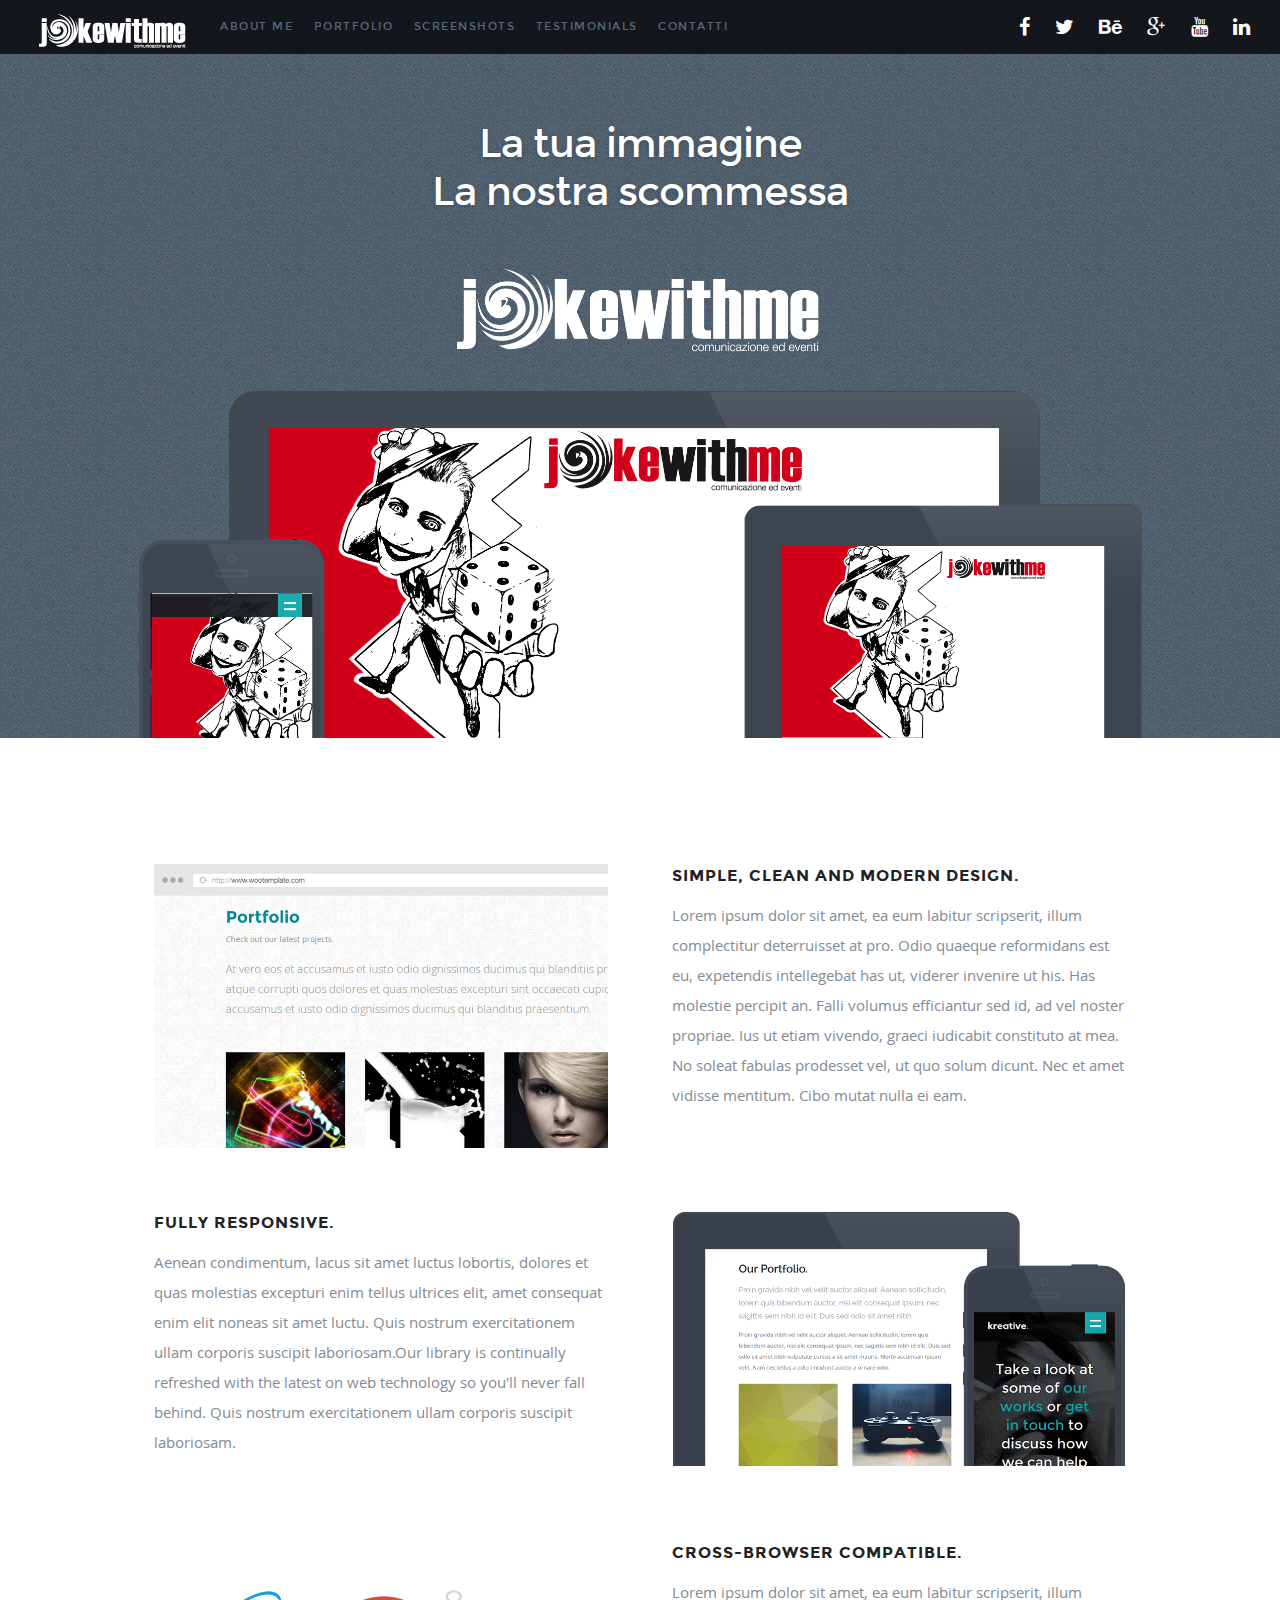
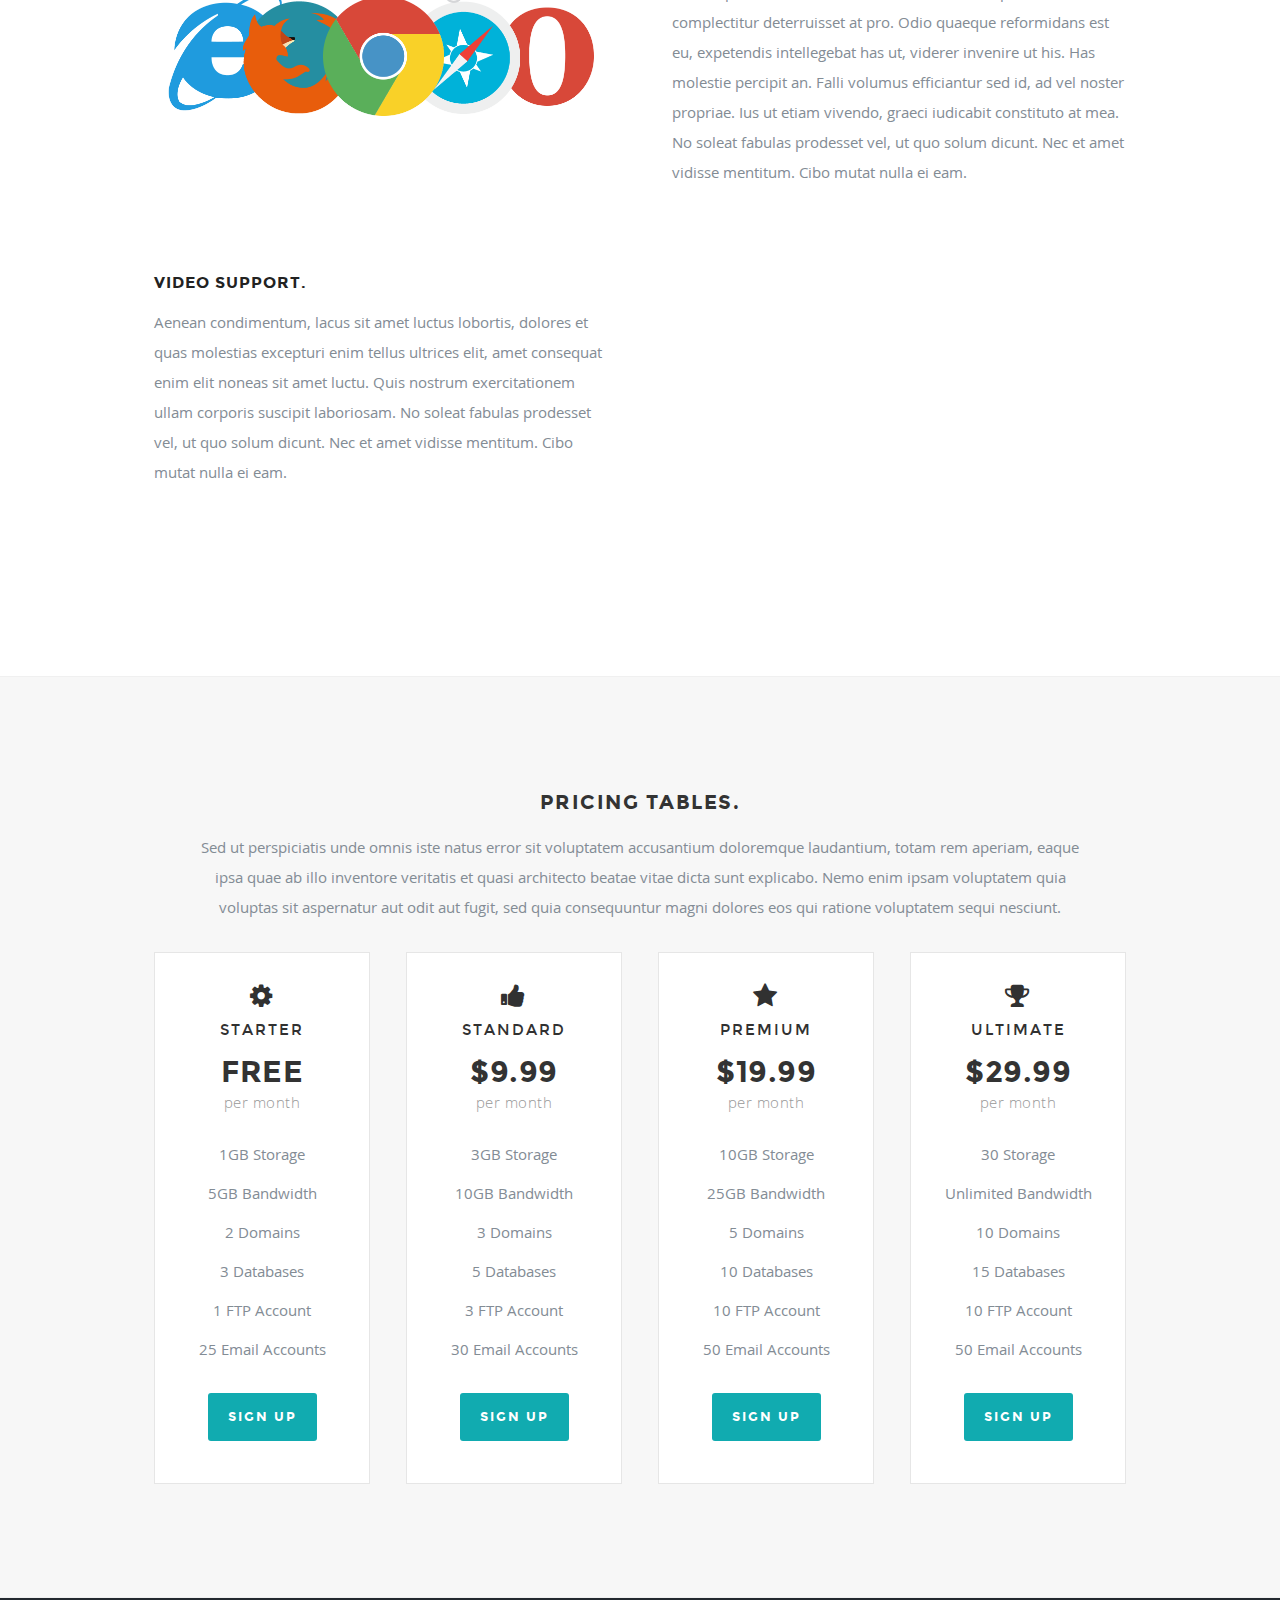
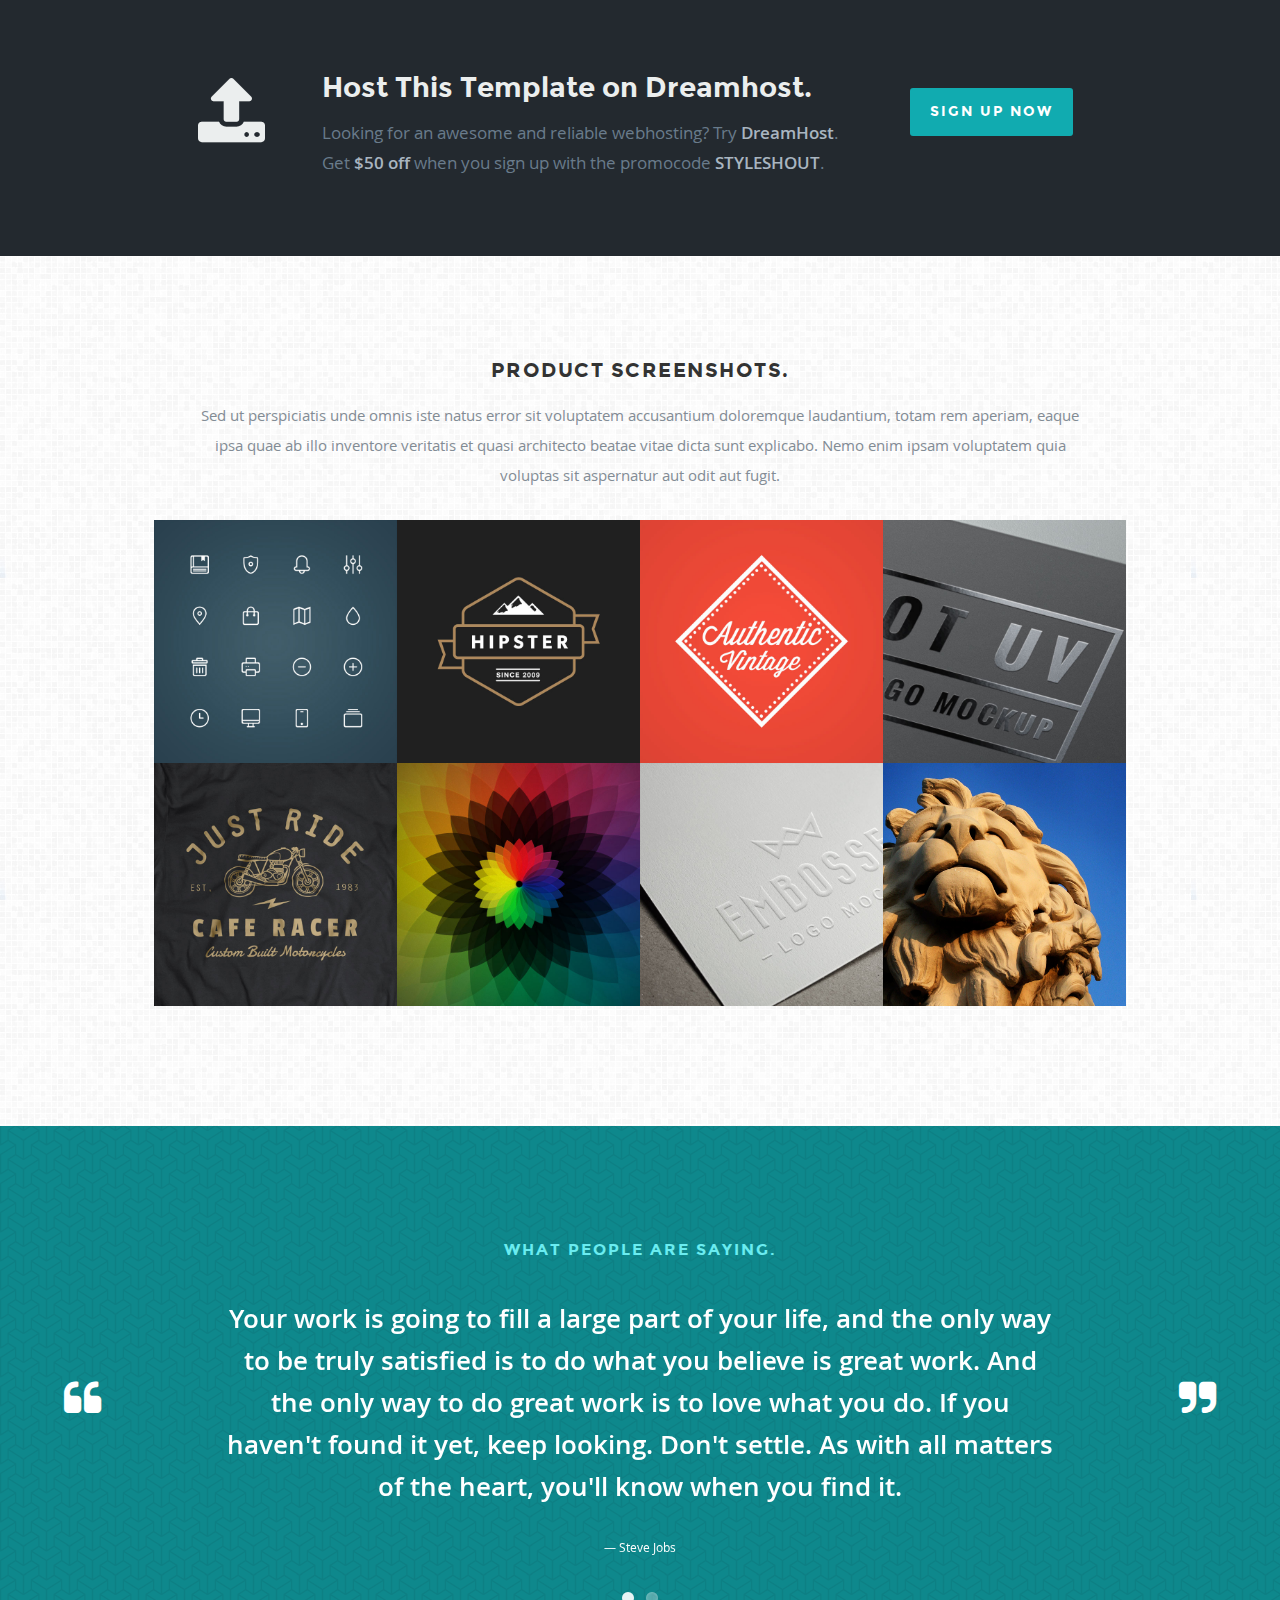
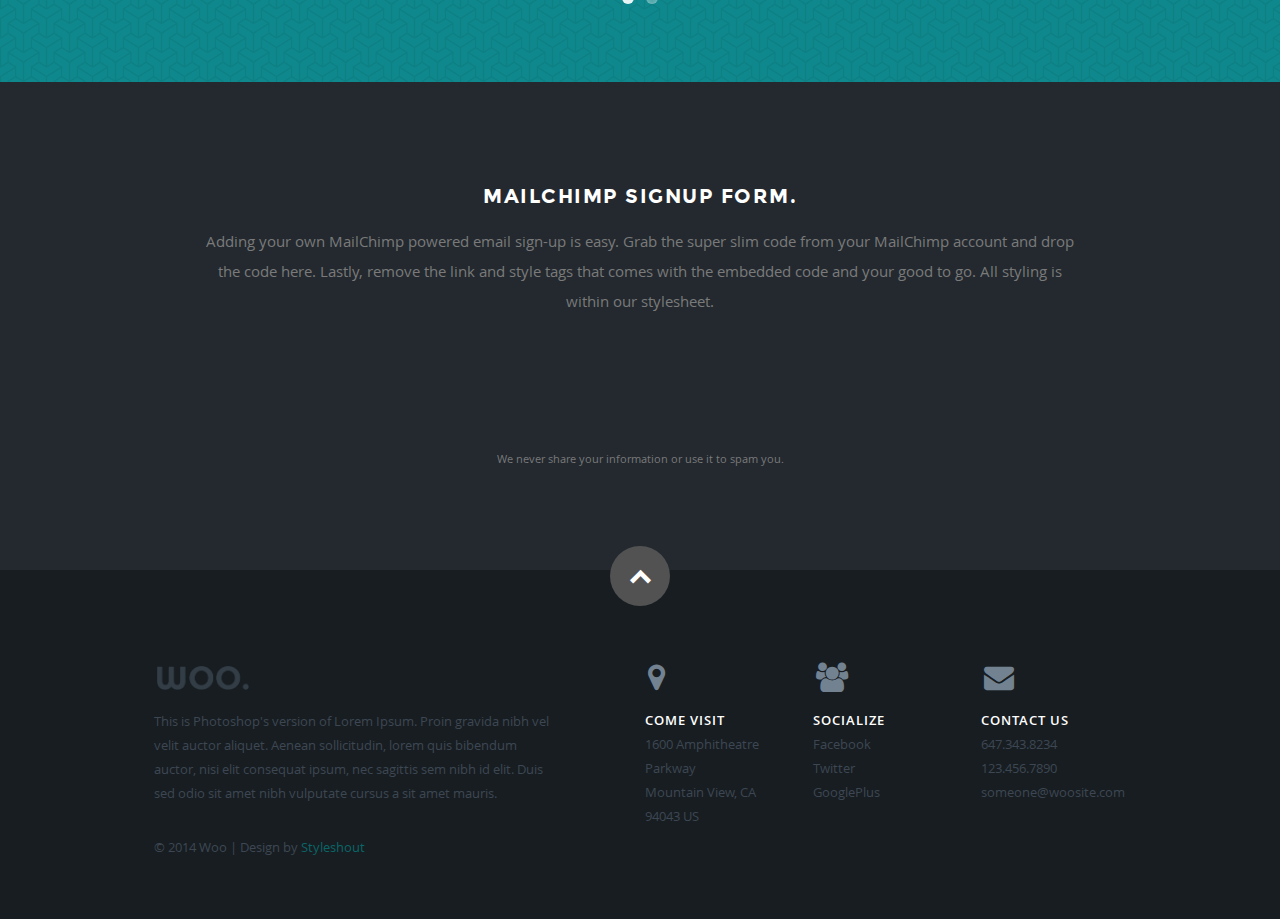
==== index.html @ e3edb4ed "ciccia" ====
<!DOCTYPE html>
<!--[if lt IE 8 ]><html class="no-js ie ie7" lang="en"> <![endif]-->
<!--[if IE 8 ]><html class="no-js ie ie8" lang="en"> <![endif]-->
<!--[if IE 9 ]><html class="no-js ie ie9" lang="en"> <![endif]-->
<!--[if (gte IE 8)|!(IE)]><!--><html class="no-js" lang="en"> <!--<![endif]-->
<head>

   <!--- Basic Page Needs
   ================================================== -->
   <meta charset="utf-8">
	<title>Jokewithme</title>
	<meta name="description" content="">  
	<meta name="author" content="">

   <!-- Mobile Specific Metas
   ================================================== -->
	<meta name="viewport" content="width=device-width, initial-scale=1, maximum-scale=1">

	<!-- CSS
    ================================================== -->
   <link rel="stylesheet" href="css/default.css">
	<link rel="stylesheet" href="css/layout.css">
   <link rel="stylesheet" href="css/media-queries.css">
   <link rel="stylesheet" href="css/animate.css">
   <link rel="stylesheet" href="css/prettyPhoto.css">

   <!-- Script
   ================================================== -->
	<script src="js/modernizr.js"></script>

   <!-- Favicons
	================================================== -->
	<link rel="shortcut icon" href="favicon.png" >

</head>

<body>

   <div id="preloader">      
      <div id="status">
         <img src="images/preloader.gif" height="64" width="64" alt="">
      </div>
   </div>

   <!-- Header
   ================================================== -->
   <header>

      <div class="logo">
         <a class="smoothscroll" href="#hero"><img alt="" src="images/logo.png"></a>
      </div>

      <nav id="nav-wrap">         
         
         <a class="mobile-btn" href="#nav-wrap" title="Show navigation">Show Menu</a>
	      <a class="mobile-btn" href="#" title="Hide navigation">Hide Menu</a>         

         <ul id="nav" class="nav">
            <li><a class="smoothscroll" href="#features">About me</a></li>
	         <li><a class="smoothscroll" href="#pricing">portfolio</a></li>
            <li><a class="smoothscroll" href="#screenshots">Screenshots</a></li>
            <li><a class="smoothscroll" href="#testimonials">Testimonials</a></li>
            <li><a class="smoothscroll" href="#subscribe">Contatti</a></li>
         </ul> <!-- end #nav -->

      </nav> <!-- end #nav-wrap -->

      <ul class="header-social">
         <li><a href="#"><i class="fa fa-facebook"></i></a></li>
         <li><a href="#"><i class="fa fa-twitter"></i></a></li>
         <li><a href="#"><i class="fa fa-behance"></i></a></li>
         <li><a href="#"><i class="fa fa-google-plus"></i></a></li>
         <li><a href="#"><i class="fa fa-youtube"></i></a></li>
         <li><a href="#"><i class="fa fa-linkedin"></i></a></li>
      </ul>

   </header> <!-- Header End -->


   <!-- Homepage Hero
   ================================================== -->
   <section id="hero">

	   <div class="row">

		   <div class="twelve columns">

			   <div class="hero-text">
				   <h1 class="responsive-headline">La tua immagine</h1>
            <h1 class="responsive-headline">La nostra scommessa</h1>

			   </div>


            <div class="hero-image">
               <img src="images/hero-image.png" alt="" />
            </div>

		   </div>

	   </div>

   </section> <!-- Homepage Hero end -->


   <!-- Features Section
   ================================================== -->
   <section id='features'>

      <div class="row feature design">

         <div class="six columns right">
            <h3>Simple, Clean and Modern Design.</h3>

            <p>Lorem ipsum dolor sit amet, ea eum labitur scripserit, illum complectitur deterruisset at pro. Odio quaeque reformidans est eu, expetendis intellegebat has ut, viderer invenire ut his. Has molestie percipit an. Falli volumus efficiantur sed id, ad vel noster propriae. Ius ut etiam vivendo, graeci iudicabit constituto at mea. No soleat fabulas prodesset vel, ut quo solum dicunt.
            Nec et amet vidisse mentitum. Cibo mutat nulla ei eam.
            </p>
         </div>

         <div class="six columns feature-media left">
             <img src="images/feature-image-1.png" alt="" />
         </div>

      </div>

      <div class="row feature responsive">

         <div class="six columns left">
            <h3>Fully Responsive.</h3>

            <p>Aenean condimentum, lacus sit amet luctus lobortis, dolores et quas molestias excepturi
            enim tellus ultrices elit, amet consequat enim elit noneas sit amet luctu.
            Quis nostrum exercitationem ullam corporis suscipit laboriosam.Our library is continually refreshed with the latest on web technology
            so you'll never fall behind. Quis nostrum exercitationem ullam corporis suscipit laboriosam.
            </p>
         </div>

         <div class="six columns feature-media right">
             <img src="images/feature-image-2.png" alt="" />
         </div>

      </div>

      <div class="row feature cross-browser">

         <div class="six columns right">
            <h3>Cross-Browser Compatible.</h3>

            <p>Lorem ipsum dolor sit amet, ea eum labitur scripserit, illum complectitur deterruisset at pro. Odio quaeque reformidans est eu, expetendis intellegebat has ut, viderer invenire ut his. Has molestie percipit an. Falli volumus efficiantur sed id, ad vel noster propriae. Ius ut etiam vivendo, graeci iudicabit constituto at mea. No soleat fabulas prodesset vel, ut quo solum dicunt.
            Nec et amet vidisse mentitum. Cibo mutat nulla ei eam.
            </p>
         </div>

         <div class="six columns feature-media left">
             <img src="images/feature-image-3.png" alt="" />
         </div>

      </div>

      <div class="row feature video">

         <div class="six columns left">
            <h3>Video Support.</h3>

            <p>Aenean condimentum, lacus sit amet luctus lobortis, dolores et quas molestias excepturi
            enim tellus ultrices elit, amet consequat enim elit noneas sit amet luctu.
            Quis nostrum exercitationem ullam corporis suscipit laboriosam. No soleat fabulas prodesset vel, ut quo solum dicunt. Nec et amet vidisse mentitum. Cibo mutat nulla ei eam.
            </p>
         </div>

         <div class="six columns feature-media right">
             <div class="fluid-video-wrapper">
                  <iframe src="http://player.vimeo.com/video/14592941?title=0&amp;byline=0&amp;portrait=0&amp;color=F64B39" width="500" height="281" frameborder="0" webkitallowfullscreen mozallowfullscreen allowfullscreen></iframe> 
             </div>
         </div>

      </div>

   </section> <!-- Homepage Hero end -->


    <!-- Pricing Section
   ================================================== -->
   <section id="pricing">

      <div class="row section-head">

         <h1>Pricing Tables.</h1>

         <p>Sed ut perspiciatis unde omnis iste natus error sit voluptatem accusantium doloremque laudantium, totam rem aperiam,
         eaque ipsa quae ab illo inventore veritatis et quasi architecto beatae vitae dicta sunt explicabo. Nemo enim ipsam
         voluptatem quia voluptas sit aspernatur aut odit aut fugit, sed quia consequuntur magni dolores eos qui ratione
         voluptatem sequi nesciunt.
         </p>

      </div>

      <div class="row">

         <div class="pricing-tables bgrid-quarters s-bgrid-halves">

            <div class="column">

               <div class="price-block">

                  <h3 class="plan-title"><i class="fa fa-cog"></i>Starter</h3>
                  <p class="plan-price">FREE <span>per month</span></p>

                  <ul class="features">
                     <li>1GB Storage</li>
                     <li>5GB Bandwidth</li>
                     <li>2 Domains</li>
                     <li>3 Databases</li>
                     <li>1 FTP Account</li>
                     <li>25 Email Accounts</li>
                  </ul>

                  <footer class="plan-sign-up">
                     <a class="button" href="">Sign Up</a>
                  </footer>

               </div> <!-- End Price Block -->

			   </div> <!-- End Column -->

            <div class="column">

               <div class="price-block">

                  <h3 class="plan-title"><i class="fa fa-thumbs-up"></i>Standard</h3>
                  <p class="plan-price">$9.99 <span>per month</span></p>

                  <ul class="features">
                     <li>3GB Storage</li>
                     <li>10GB Bandwidth</li>
                     <li>3 Domains</li>
                     <li>5 Databases</li>
                     <li>3 FTP Account</li>
                     <li>30 Email Accounts</li>
                  </ul>

                  <footer class="plan-sign-up">
                     <a class="button" href="">Sign Up</a>
                  </footer>

               </div> <!-- End Price Block -->

			   </div> <!-- End Column -->

           <div class="column">

               <div class="price-block">

                  <h3 class="plan-title"><i class="fa fa-star"></i>Premium</h3>
                  <p class="plan-price">$19.99 <span>per month</span></p>

                  <ul class="features">
                     <li>10GB Storage</li>
                     <li>25GB Bandwidth</li>
                     <li>5 Domains</li>
                     <li>10 Databases</li>
                     <li>10 FTP Account</li>
                     <li>50 Email Accounts</li>
                  </ul>

                  <footer class="plan-sign-up">
                     <a class="button" href="">Sign Up</a>
                  </footer>

               </div> <!-- End Price block -->

			   </div> <!-- End Column -->

            <div class="column">

               <div class="price-block">

                  <h3 class="plan-title"><i class="fa fa-trophy"></i>Ultimate</h3>
                  <p class="plan-price">$29.99 <span>per month</span></p>

                  <ul class="features">
                     <li>30 Storage</li>
                     <li>Unlimited Bandwidth</li>
                     <li>10 Domains</li>
                     <li>15 Databases</li>
                     <li>10 FTP Account</li>
                     <li>50 Email Accounts</li>
                  </ul>

                  <footer class="plan-sign-up">
                     <a class="button" href="">Sign Up</a>
                  </footer>

               </div> <!-- End Price Block -->

			   </div> <!-- End Column -->

         </div>

      </div>

   </section> <!-- Pricing End -->

   <!-- Call-To-Action Section
   ================================================== -->
   <section id="call-to-action">

      <div class="row">

         <div class="two columns header-col">

            <h1><span>Get Hosting.</span></h1>

         </div>

         <div class="seven columns">

            <h2><a href="http://www.dreamhost.com/r.cgi?287326|STYLESHOUT">Host This Template on Dreamhost.</a></h2>
            <p>Looking for an awesome and reliable webhosting? Try <a href="http://www.dreamhost.com/r.cgi?287326|STYLESHOUT"><span>DreamHost</span></a>.
					Get <span>$50 off</span> when you sign up with the promocode <span>STYLESHOUT</span>. 
					<!-- Simply type	the promocode in the box labeled “Promo Code” when placing your order. --></p>

         </div>

         <div class="three columns action">

            <a href="http://www.dreamhost.com/r.cgi?287326|STYLESHOUT" class="button">Sign Up Now</a>

         </div>

      </div>

   </section> <!-- Call-To-Action Section End-->


   <!-- Screenshots
   ================================================== -->
   <section id="screenshots">

      <div class="row section-head">

         <h1>Product Screenshots.</h1>

         <p>Sed ut perspiciatis unde omnis iste natus error sit voluptatem accusantium doloremque laudantium, totam rem aperiam,
         eaque ipsa quae ab illo inventore veritatis et quasi architecto beatae vitae dicta sunt explicabo. Nemo enim ipsam
         voluptatem quia voluptas sit aspernatur aut odit aut fugit.
         </p>

      </div>

      <div class="row">

         <div class="twelve columns">

            <!-- screenshots-wrapper -->
            <div id="screenshots-wrapper" class="bgrid-quarters s-bgrid-thirds cf">

          	   <div class="columns item">
                  <div class="item-wrap">

                     <a href="images/screenshots/big/b-line-icons.jpg" data-imagelightbox="a" >
                        <img src="images/screenshots/line-icons.jpg" alt="Line Icons">
                        <div class="overlay"></div> 
                        <div class="link-icon"><i class="icon-plus"></i></div>
                     </a>

                  </div>
          		</div> <!-- item end -->

               <div class="columns item">
                  <div class="item-wrap">

                     <a href="images/screenshots/big/b-hipster.jpg" data-imagelightbox="a" >
                        <img src="images/screenshots/hipster.jpg" alt="Hipster">
                        <div class="overlay"></div>
                        <div class="link-icon"><i class="icon-plus"></i></div>
                     </a>

                  </div>
          		</div> <!-- item end -->

               <div class="columns item">
                  <div class="item-wrap">

                     <a href="images/screenshots/big/b-authentic-vintage.jpg" data-imagelightbox="a" >
                        <img src="images/screenshots/authentic-vintage.jpg" alt="Authentic Vintage">                        
                        <div class="overlay"></div>
                        <div class="link-icon"><i class="icon-plus"></i></div>
                     </a>

                  </div>
          		</div> <!-- item end -->

               <div class="columns item">
                  <div class="item-wrap">

                     <a href="images/screenshots/big/b-spot-uv-logo.jpg" data-imagelightbox="a" >
                        <img src="images/screenshots/spot-uv-logo.jpg" alt="Spot UV Logo">
                        <div class="overlay"></div>
                        <div class="link-icon"><i class="icon-plus"></i></div>
                     </a>

                  </div>
          		</div> <!-- item end -->

               <div class="columns item">
                  <div class="item-wrap">

                     <a href="images/screenshots/big/b-tshirt-mockup.jpg" data-imagelightbox="a" >
                     	<img src="images/screenshots/tshirt-mockup.jpg" alt="TShirt Mockup">
                       	<div class="overlay"></div>
                        <div class="link-icon"><i class="icon-plus"></i></div>
                     </a>

                  </div>
          		</div> <!-- item end -->

               <div class="columns item">
                  <div class="item-wrap">

                     <a href="images/screenshots/big/b-abstract-vector.jpg" data-imagelightbox="a" >
                        <img src="images/screenshots/abstract-vector.jpg" alt="Abstract Vector">
                        <div class="overlay"></div>
                        <div class="link-icon"><i class="icon-plus"></i></div>
                     </a>

                  </div>
          		</div> <!-- item end -->

               <div class="columns item">
                  <div class="item-wrap">

                     <a href="images/screenshots/big/b-embossed-paper.jpg" data-imagelightbox="a" >
                        <img src="images/screenshots/embossed-paper.jpg" alt="Embossed Paper">                        
                        <div class="overlay"></div>
                        <div class="link-icon"><i class="icon-plus"></i></div>
                     </a>

                  </div>
          		</div> <!-- item end -->

               <div class="columns item">
                  <div class="item-wrap">

                     <a href="images/screenshots/big/b-judah.jpg" data-imagelightbox="a" >
                        <img src="images/screenshots/judah.jpg" alt="Judah">
                        <div class="overlay"></div>
                        <div class="link-icon"><i class="icon-plus"></i></div>
                     </a>

                  </div>
          		</div>  <!-- item end -->

            </div> <!-- portfolio-wrapper end -->

         </div> <!-- twelve columns end -->

      </div>  <!-- end row -->

   </section> <!-- Screenshots End -->


   <!-- Testimonials Section
   ================================================== -->
   <section id="testimonials">

      <div class="row content">

         <span><i class="quote-left fa fa-quote-left"></i></span>

         <div class="text-container">

            <div class="twelve columns">

               <h1>What People Are Saying.</h1>

            </div>

            <div class="twelve columns flex-container">

               <div class="flexslider">

                  <ul class="slides">

                     <li>
                        <blockquote>
                           <p>Your work is going to fill a large part of your life, and the only way to be truly satisfied is
                           to do what you believe is great work. And the only way to do great work is to love what you do.
                           If you haven't found it yet, keep looking. Don't settle. As with all matters of the heart, you'll know when you find it.
                           </p>
                           <cite>Steve Jobs</cite>
                        </blockquote>
                     </li> <!-- slide ends -->

                     <li>
                        <blockquote>
                           <p>This is Photoshop's version  of Lorem Ipsum. Proin gravida nibh vel velit auctor aliquet.
                           Aenean sollicitudin, lorem quis bibendum auctor, nisi elit consequat ipsum, nec sagittis sem
                           nibh id elit. Duis sed odio sit amet nibh vulputate cursus a sit amet mauris.
                           </p>
                           <cite>Mr. Adobe</cite>
                        </blockquote>
                     </li> <!-- slide ends -->

                  </ul>

               </div> <!-- div.flexslider ends -->

            </div> <!-- div.flex-container ends -->

         </div>  <!-- text-container ends -->

         <span><i class="quote-right fa fa-quote-right"></i></span>

      </div> <!-- row ends -->

   </section> <!-- Testimonials Section End-->


   <!-- Subscribe
   ================================================== -->
   <section id="subscribe">

      <div class="row section-head">

         <div class="twelve columns">

            <h1>MailChimp signup form.</h1>

            <p>Adding your own MailChimp powered email sign-up is easy.
            Grab the super slim code from your MailChimp account and drop the code here. Lastly, remove the link and style tags
            that comes with the embedded code and your good to go. All styling is within our stylesheet.</p>

         </div>

      </div>

      <div class="row">

         <div class="twelve columns">

         <!-- Begin MailChimp Signup Form -->

            <div id="mc_embed_signup">
               <form action="http://facebook.us8.list-manage.com/subscribe/post?u=cdb7b577e41181934ed6a6a44&amp;id=e65110b38d" method="post" id="mc-embedded-subscribe-form" name="mc-embedded-subscribe-form" class="validate" target="_blank" novalidate>
                  
                  <input type="email" value="" name="EMAIL" class="email" id="mce-EMAIL" placeholder="email address" required>
                   <!-- real people should not fill this in and expect good things - do not remove this or risk form bot signups-->
                   <div style="position: absolute; left: -5000px;"><input type="text" name="b_cdb7b577e41181934ed6a6a44_e65110b38d" value=""></div>
                  <div class="clear"><input type="submit" value="Subscribe" name="subscribe" id="mc-embedded-subscribe" class="button"></div>
               
            </form>
            </div>

            <p><small>We never share your information or use it to spam you.</small></p>

         </div>

      </div>

   </section>  <!-- Subscribe Section End-->


   <!-- Footer
   ================================================== -->
   <footer>

      <div class="row">         

         <div class="six columns info">

            <div class="footer-logo">
               <a href="#">
                  <img src="images/footer-logo.png" alt="" />
               </a>
            </div>

            <p>This is Photoshop's version  of Lorem Ipsum. Proin gravida nibh vel velit auctor aliquet.
            Aenean sollicitudin, lorem quis bibendum auctor, nisi elit consequat ipsum, nec sagittis sem
            nibh id elit. Duis sed odio sit amet nibh vulputate cursus a sit amet mauris.
            </p>

         </div>

         <div class="six columns right-cols">

            <div class="row">

               <div class="columns">
                  <h3 class="address">Come Visit</h3>
                  <p>
                  1600 Amphitheatre Parkway<br>
                  Mountain View, CA<br>
                  94043 US
                  </p>
               </div>

               <div class="columns">
                  <h3 class="social">socialize</h3>
                  <ul>
                     <li><a href="#">Facebook</a></li>
                     <li><a href="#">Twitter</a></li>
                     <li><a href="#">GooglePlus</a></li>
                  </ul>
               </div>

               <div class="columns last">
                  <h3 class="contact">Contact Us</h3>
                  <ul>
                    <li><a href="tel:6473438234">647.343.8234</a></li>
                    <li><a href="tel:1234567890">123.456.7890</a></li>
                    <li><a href="mailto:someone@woo.com">someone@woosite.com</a></li>
                  </ul>
               </div>

            </div> <!-- Nested Row End -->

         </div>

         <p class="copyright">&copy; 2014 Woo | Design by <a title="Styleshout" href="http://www.styleshout.com/">Styleshout</a></p>

         <div id="go-top">
            <a class="smoothscroll" title="Back to Top" href="#hero"><i class="icon-up-open"></i></a>
         </div>

      </div> <!-- Row End -->

   </footer> <!-- Footer End-->


   <!-- Java Script
   ================================================== -->
   <script src="http://ajax.googleapis.com/ajax/libs/jquery/1.10.2/jquery.min.js"></script>
   <script>window.jQuery || document.write('<script src="js/jquery-1.10.2.min.js"><\/script>')</script>
   <script type="text/javascript" src="js/jquery-migrate-1.2.1.min.js"></script>

   <script src="js/jquery.flexslider.js"></script>
   <script src="js/waypoints.js"></script>
   <script src="js/jquery.fittext.js"></script>
   <script src="js/jquery.fitvids.js"></script>
   <script src="js/imagelightbox.js"></script>
   <script src="js/jquery.prettyPhoto.js"></script>   
   <script src="js/main.js"></script>

</body>

</html>
---- css/default.css ----
/*
=====================================================================
*   Woo v1.0 Default Stylesheet
*   url: styleshout.com
*   05-02-2014
=====================================================================

TOC:

a. Webfonts and Icon fonts
b. Preloader
c. Reset
d. Default Styles
   1. Basic
   2. Typography
   3. Links
   4. Media
   5. Buttons
   6. Forms
   d. Grid
   e. Others
   1. Clearing
   2. Misc

=====================================================================  */


/* ------------------------------------------------------------------ */
/* a. Webfonts and Icon fonts
 ------------------------------------------------------------------ */

@import url("fonts.css");
@import url("fontello/css/fontello.css");
@import url("font-awesome/css/font-awesome.min.css");


/* ------------------------------------------------------------------ */
/* b. Preloader
 ------------------------------------------------------------------ */

#preloader  {
   position: fixed;
   top: 0;
   left: 0;
   right: 0;
   bottom: 0;
   background: #fff;
   z-index: 99999;
   height: 100%;
}
#status  {    
   position: absolute;
   left: 50%;
   top: 50%;
   width: 64px;
   height: 64px;
   margin: -32px 0 0 -32px;  
   padding: 0;    
}

/* ------------------------------------------------------------------
/* c. Reset
      Adapted from:
      Normalize.css - https://github.com/necolas/normalize.css/
      HTML5 Doctor Reset - html5doctor.com/html-5-reset-stylesheet/
/* ------------------------------------------------------------------ */

html, body, div, span, object, iframe,
h1, h2, h3, h4, h5, h6, p, blockquote, pre,
abbr, address, cite, code,
del, dfn, em, img, ins, kbd, q, samp,
small, strong, sub, sup, var,
b, i,
dl, dt, dd, ol, ul, li,
fieldset, form, label, legend,
table, caption, tbody, tfoot, thead, tr, th, td,
article, aside, canvas, details, figcaption, figure,
footer, header, hgroup, menu, nav, section, summary,
time, mark, audio, video {
   margin: 0;
   padding: 0;
   border: 0;
   outline: 0;
   font-size: 100%;
   vertical-align: baseline;
   background: transparent;
}

article,aside,details,figcaption,figure,
footer,header,hgroup,menu,nav,section {
   display: block;
}

audio,
canvas,
video {
   display: inline-block;
}

audio:not([controls]) {
   display: none;
   height: 0;
}

[hidden] { display: none; }

code, kbd, pre, samp {
   font-family: monospace, serif;
   font-size: 1em;
}

pre {
   white-space: pre;
   white-space: pre-wrap;
   word-wrap: break-word;
}

blockquote, q { quotes: &#8220 &#8220; }

blockquote:before, blockquote:after,
q:before, q:after {
   content: '';
   content: none;
}

ins {
   background-color: #ff9;
   color: #000;
   text-decoration: none;
}

mark {
   background-color: #A7F4F6;
   color: #555;
}

del { text-decoration: line-through; }

abbr[title], dfn[title] {
   border-bottom: 1px dotted;
   cursor: help;
}

table {
   border-collapse: collapse;
   border-spacing: 0;
}


/* ------------------------------------------------------------------ */
/* d. Default and Basic Styles
      Adapted from:
      Skeleton CSS Framework - http://www.getskeleton.com/
      Typeplate Typographic Starter Kit - http://typeplate.com/
/* ------------------------------------------------------------------ */

/* 1. Basic  ------------------------------------------------------- */

*,
*:before,
*:after {
   -moz-box-sizing: border-box;
   -webkit-box-sizing: border-box;
   box-sizing: border-box;
}

html { font-size: 62.5%; }

body {
   background: #fff;
   font-family: 'opensans-regular', sans-serif;
   font-weight: normal;
   font-size: 15px;
   line-height: 30px;
	color: #838C95;

   -webkit-font-smoothing: antialiased; /* Fix for webkit rendering */
	-webkit-text-size-adjust: 100%;
}

/* 2. Typography
      Vertical rhythm with leading derived from 6
--------------------------------------------------------------------- */

h1, h2, h3, h4, h5, h6 {
   color: #313131;
	font-family: 'montserrat-bold', sans-serif;
   font-weight: normal;
}
h1 a, h2 a, h3 a, h4 a, h5 a, h6 a { font-weight: inherit; }
h1 { font-size: 38px; line-height: 42px; margin-bottom: 12px; letter-spacing: -1px; }
h2 { font-size: 28px; line-height: 36px; margin-bottom: 6px; }
h3 { font-size: 22px; line-height: 30px; margin-bottom: 12px; }
h4 { font-size: 20px; line-height: 30px; margin-bottom: 6px; }
h5 { font-size: 18px; line-height: 30px; }
h6 { font-size: 14px; line-height: 30px; }
.subheader { }

p { margin: 0 0 30px 0; }
p img { margin: 0; }
p.lead {
   font: 19px/36px 'opensans-light', sans-serif;
   margin-bottom: 18px;
}

/* for 'em' and 'strong' tags, font-size and line-height should be same with
the body tag due to rendering problems in some browsers */
em { font: 15px/30px 'opensans-italic', sans-serif; }
strong, b { font: 15px/30px 'opensans-bold', sans-serif; }
small { font-size: 11px; line-height: inherit; }

/*	Blockquotes */
blockquote {
   margin: 30px 0px;
   padding-left: 40px;
   position: relative;
}
blockquote:before {
   content: "\201C";
   opacity: 0.45;
   font-size: 80px;
   line-height: 0px;
   margin: 0;
   font-family: arial, sans-serif;

   position: absolute;
   top:  30px;
	left: 0;
}
blockquote p {
   font-family: georgia, serif;
   font-style: italic;
   padding: 0;
   font-size: 18px;
   line-height: 30px;
}
blockquote cite {
   display: block;
   font-size: 12px;
   font-style: normal;
   line-height: 18px;
}
blockquote cite:before { content: "\2014 \0020"; }
blockquote cite a,
blockquote cite a:visited { color: #8B9798; border: none }

/* ---------------------------------------------------------------------
/*  Pull Quotes Markup
/*
    <aside class="pull-quote">
		<blockquote>
			<p></p>
		</blockquote>
	 </aside>
/*
/* --------------------------------------------------------------------- */
.pull-quote {
   position: relative;
	padding: 18px 30px 18px 0px;
}
.pull-quote:before,
.pull-quote:after {
	height: 1em;
	opacity: 0.45;
	position: absolute;
	font-size: 80px;
   font-family: Arial, Sans-Serif;
}
.pull-quote:before {
	content: "\201C";
	top:  33px;
	left: 0;
}
.pull-quote:after {
	content: '\201D';
	bottom: -33px;
	right: 0;
}
.pull-quote blockquote {
   margin: 0;
}
.pull-quote blockquote:before {
   content: none;
}

/* Abbreviations */
abbr {
   font-family: 'opensans-bold', sans-serif;
	font-variant: small-caps;
	text-transform: lowercase;
   letter-spacing: .5px;
	color: gray;
}
abbr:hover { cursor: help; }

/* drop cap */
.drop-cap:first-letter {
	float: left;
	margin: 0;
	padding: 14px 6px 0 0;
	font-size: 84px;
	font-family: /* Copperplate */ 'montserrat-bold', sans-serif;
   line-height: 60px;
	text-indent: 0;
	background: transparent;
	color: inherit;
}

hr { border: solid #E8E8E8; border-width: 1px 0 0; clear: both; margin: 11px 0 30px; height: 0; }


/*  3. Links  ------------------------------------------------------- */

a, a:visited {
   text-decoration: none;
   outline: 0;
   color: #11ABB0;

   -webkit-transition: color .3s ease-in-out;
   -moz-transition: color .3s ease-in-out;
   -o-transition: color .3s ease-in-out;
   transition: color .3s ease-in-out;
}
a:hover, a:focus { color: #333; }
p a, p a:visited { line-height: inherit; }


/*  4. List  --------------------------------------------------------- */

ul, ol { margin-bottom: 24px; margin-top: 12px; }
ul { list-style: none outside; }
ol { list-style: decimal; }
ol, ul.square, ul.circle, ul.disc { margin-left: 30px; }
ul.square { list-style: square outside; }
ul.circle { list-style: circle outside; }
ul.disc { list-style: disc outside; }
ul ul, ul ol,
ol ol, ol ul { margin: 6px 0 6px 30px; }
ul ul li, ul ol li,
ol ol li, ol ul li { margin-bottom: 6px; }
li { line-height: 18px; margin-bottom: 12px; }
ul.large li { }
li p { }

/* ---------------------------------------------------------------------
/*  Stats Tab Markup

    <ul class="stats-tabs">
		<li><a href="#">[value]<b>[name]</b></a></li>
	 </ul>

    Extend this object into your markup.
/*
/* --------------------------------------------------------------------- */
.stats-tabs {
   padding: 0;
   margin: 24px 0;
}
.stats-tabs li {
	display: inline-block;
	margin: 0 10px 18px 0;
	padding: 0 10px 0 0;
	border-right: 1px solid #ccc;
}
.stats-tabs li:last-child {
	margin: 0;
	padding: 0;
	border: none;
}
.stats-tabs li a {
	display: inline-block;
	font-size: 22px;
	font-family: 'opensans-bold', sans-serif;
   border: none;
   color: #313131;
}
.stats-tabs li a:hover {
   color:#11ABB0;
}
.stats-tabs li a b {
	display: block;
	margin: 6px 0 0 0;
	font-size: 13px;
	font-family: 'opensans-regular', sans-serif;
   color: #8B9798;
}

/* definition list */
dl { margin: 12px 0; }
dt { margin: 0; color:#11ABB0; }
dd { margin: 0 0 0 20px; }

/* Lining Definition Style Markup */
.lining dt,
.lining dd {
	display: inline;
	margin: 0;
}
.lining dt + dt:before,
.lining dd + dt:before {
	content: "\A";
	white-space: pre;
}
.lining dd + dd:before {
	content: ", ";
}
.lining dd:before {
	content: ": ";
	margin-left: -0.2em;
}

/* Dictionary Definition Style Markup */
.dictionary-style dt {
	display: inline;
	counter-reset: definitions;
}
.dictionary-style dt + dt:before {
	content: ", ";
	margin-left: -0.2em;
}
.dictionary-style dd {
	display: block;
	counter-increment: definitions;
}
.dictionary-style dd:before {
	content: counter(definitions, decimal) ". ";
}

/* Pagination */
.pagination {
   margin: 36px auto;
   text-align: center;
}
.pagination ul li {
   display: inline-block;
   margin: 0;
   padding: 0;
}
.pagination .page-numbers {
   font: 15px/18px 'opensans-bold', sans-serif;
   display: inline-block;
   padding: 6px 10px;
   margin-right: 3px;
   margin-bottom: 6px;
	color: #6E757C;
	background-color: #E6E8EB;

	-webkit-transition: all 200ms ease-in-out;
	-moz-transition: all 200ms ease-in-out;
	-o-transition: all 200ms ease-in-out;
	-ms-transition: all 200ms ease-in-out;
	transition: all 200ms ease-in-out;

   border-radius: 3px;
}
.pagination .page-numbers:hover {
   background: #838A91;
   color: #fff;
}
.pagination .current,
.pagination .current:hover {
   background-color: #11ABB0;
   color: #fff;
}
.pagination .inactive,
.pagination .inactive:hover {
   background-color: #E6E8EB;
	color: #A9ADB2;
}
.pagination .prev, .pagination .next {}

/* 5. Media   --------------------------------------------------------- */

img,
video,
iframe,
embed,
object {
   max-width: 100%;
   height: auto;
}
img.pull-right { margin: 12px 0px 0px 18px; }
img.pull-left { margin: 12px 18px 0px 0px; }

/* 6. Buttons  --------------------------------------------------------- */

.button,
.button:visited,
button,
input[type="submit"],
input[type="reset"],
input[type="button"] {
   font: 14px/24px 'montserrat-bold', sans-serif;
   background: #11ABB0;
   color: #fff;
   display: inline-block;   
	text-decoration: none;
   letter-spacing: 0;   
	padding: 12px 20px;
	margin-bottom: 18px;
   border: none;
   cursor: pointer;
   height: auto;
   text-transform: uppercase;
   letter-spacing: 2px;

   -webkit-transition: all .2s ease-in-out;
	-moz-transition: all .2s ease-in-out;
	-o-transition: all .2s ease-in-out;
	-ms-transition: all .2s ease-in-out;
	transition: all .2s ease-in-out;

   border-radius: 3px;
}

.button:hover,
button:hover,
input[type="submit"]:hover,
input[type="reset"]:hover,
input[type="button"]:hover {
   background: #14D0D6;
   color: #fff;
}

.button:active,
button:active,
input[type="submit"]:active,
input[type="reset"]:active,
input[type="button"]:active {
   background: #11ABB0;
   color: #fff;
}

.button.full-width,
button.full-width,
input[type="submit"].full-width,
input[type="reset"].full-width,
input[type="button"].full-width {
	width: 100%;
	padding-left: 0 !important;
	padding-right: 0 !important;
	text-align: center;
}

/* Fix for odd Mozilla border & padding issues */
button::-moz-focus-inner,
input::-moz-focus-inner {
    border: 0;
    padding: 0;
}


/* 7. Forms  --------------------------------------------------------- */

form { margin-bottom: 24px; }
fieldset { margin-bottom: 24px; }

input[type="text"],
input[type="password"],
input[type="email"],
textarea,
select {
   display: block;
   padding: 18px 15px;
   margin: 0 0 24px 0;
   border: 0;
   outline: none;
   vertical-align: middle;
   min-width: 225px;
	max-width: 100%;
   font-size: 15px;
   line-height: 24px;
	color: #647373;
	background: #D3D9D9;
   border-radius: 3px;

}

/* select { padding: 0;
   width: 220px;
   } */

input[type="text"]:focus,
input[type="password"]:focus,
input[type="email"]:focus,
textarea:focus {
   color: #B3B7BC;
	background-color: #383D41;
}

textarea { min-height: 220px; }

label,
legend {
   font: 16px/24px 'opensans-bold', sans-serif;
	margin: 12px 0;
   color: #3d4145;
   display: block;
}
label span,
legend span {
	color: #8B9798;
   font: 14px/24px 'opensans-regular', sans-serif;
}

input[type="checkbox"],
input[type="radio"] {
   font-size: 15px;
   color: #3d4145;
}

input[type="checkbox"] { display: inline; }

/* ------------------------------------------------------------------ */
/* d. Grid
--------------------------------------------------------------------- */

/* default
--------------------------------------------------------------- */
.row {
   width: 96%;
   max-width: 1008px;
   margin: 0 auto;
}
/* fixed width for IE8 */
.ie .row { width: 1000px ; }

.narrow .row { max-width: 980px; }

.row .row { width: auto; max-width: none; margin: 0 -18px; }

/* row clearing */
.row:before,
.row:after {
    content: " ";
    display: table;
}
.row:after {
    clear: both;
}

.column, .columns {
   position: relative;
   padding: 0 18px;
   min-height: 1px;
   float: left;
}
.column.centered, .columns.centered  {
    float: none;
    margin: 0 auto;
}

/* removed gutters */
.row.collapsed > .column,
.row.collapsed > .columns,
.column.collapsed, .columns.collapsed  { padding: 0; }

[class*="column"] + [class*="column"]:last-child { float: right; }
[class*="column"] + [class*="column"].end { float: right; }

/* column widths */
.row .one         { width: 8.33333%; }
.row .two         { width: 16.66667%; }
.row .three       { width: 25%; }
.row .four        { width: 33.33333%; }
.row .five        { width: 41.66667%; }
.row .six         { width: 50%; }
.row .seven       { width: 58.33333%; }
.row .eight       { width: 66.66667%; }
.row .nine        { width: 75%; }
.row .ten         { width: 83.33333%; }
.row .eleven      { width: 91.66667%; }
.row .twelve      { width: 100%; }

/* Offsets */
.row .offset-1    { margin-left: 8.33333%; }
.row .offset-2    { margin-left: 16.66667%; }
.row .offset-3    { margin-left: 25%; }
.row .offset-4    { margin-left: 33.33333%; }
.row .offset-5    { margin-left: 41.66667%; }
.row .offset-6    { margin-left: 50%; }
.row .offset-7    { margin-left: 58.33333%; }
.row .offset-8    { margin-left: 66.66667%; }
.row .offset-9    { margin-left: 75%; }
.row .offset-10   { margin-left: 83.33333%; }
.row .offset-11   { margin-left: 91.66667%; }

/* Push/Pull */
.row .push-1      { left: 8.33333%; }
.row .pull-1      { right: 8.33333%; }
.row .push-2      { left: 16.66667%; 	}
.row .pull-2      { right: 16.66667%; }
.row .push-3      { left: 25%; }
.row .pull-3      { right: 25%;	}
.row .push-4      { left: 33.33333%; }
.row .pull-4      { right: 33.33333%; }
.row .push-5      { left: 41.66667%; }
.row .pull-5      { right: 41.66667%; }
.row .push-6      { left: 50%; }
.row .pull-6      { right: 50%; }
.row .push-7      { left: 58.33333%; }
.row .pull-7      { right: 58.33333%; }
.row .push-8      { left: 66.66667%; 	}
.row .pull-8      { right: 66.66667%; }
.row .push-9      { left: 75%; }
.row .pull-9      { right: 75%; }
.row .push-10     { left: 83.33333%; }
.row .pull-10     { right: 83.33333%; }
.row .push-11     { left: 91.66667%; }
.row .pull-11     { right: 91.66667%; }

/* block grids
--------------------------------------------------------------------- */
.bgrid-sixths [class*="column"]   { width: 16.66667%; }
.bgrid-quarters [class*="column"] { width: 25%; }
.bgrid-thirds [class*="column"]   { width: 33.33333%; }
.bgrid-halves [class*="column"]   { width: 50%; }

[class*="bgrid"] [class*="column"] + [class*="column"]:last-child { float: left; }

/* Left clearing for block grid columns - columns that changes width in
different screen sizes. Allows columns with different heights to align
properly.
--------------------------------------------------------------------- */
.first { clear: left; }   /* first column in default screen */
.s-first { clear: none; } /* first column in smaller screens */

/* smaller screens
--------------------------------------------------------------- */
@media only screen and (max-width: 900px) {

   /* block grids on small screens */
   .s-bgrid-sixths [class*="column"]   { width: 16.66667%; }
   .s-bgrid-quarters [class*="column"] { width: 25%; }
   .s-bgrid-thirds [class*="column"]   { width: 33.33333%; }
   .s-bgrid-halves [class*="column"]   { width: 50%; }

   /* block grids left clearing */
   .first { clear: none; }
   .s-first { clear: left; }

}

/* screenwidth less than 768px - mobile/smaller tablets
--------------------------------------------------------------- */
@media only screen and (max-width: 767px) {

   .row {
	   width: 480px;
	   margin: 0 auto;
      padding: 0;
	}
   .column, .columns {
	   width: auto !important;      
	   float: none;
	   margin-left: 0;
	   margin-right: 0;
      padding: 0 30px;
   }
   .row .row { width: auto; max-width: none; margin: 0 -30px; }

   [class*="column"] + [class*="column"]:last-child { float: none; }
   [class*="bgrid"] [class*="column"] + [class*="column"]:last-child { float: none; }

   /* Offsets */
   .row .offset-1    { margin-left: 0%; }
   .row .offset-2    { margin-left: 0%; }
   .row .offset-3    { margin-left: 0%; }
   .row .offset-4    { margin-left: 0%; }
   .row .offset-5    { margin-left: 0%; }
   .row .offset-6    { margin-left: 0%; }
   .row .offset-7    { margin-left: 0%; }
   .row .offset-8    { margin-left: 0%; }
   .row .offset-9    { margin-left: 0%; }
   .row .offset-10   { margin-left: 0%; }
   .row .offset-11   { margin-left: 0%; }
}

/* screenwidth less than or equal 480px - mobile wide
--------------------------------------------------------------- */
@media only screen and (max-width: 480px) {

   .row { width: auto; }

}

/* larger screens
--------------------------------------------------------------- */
@media screen and (min-width: 1200px) {

   .wide .row { max-width: 1180px; }

}

/* ------------------------------------------------------------------ */
/* e. Others
/* ------------------------------------------------------------------ */

/*  1. Clearing
    (http://nicolasgallagher.com/micro-clearfix-hack/
--------------------------------------------------------------------- */

.cf:before,
.cf:after {
    content: " ";
    display: table;
}
.cf:after {
    clear: both;
}

/*  2. Misc -------------------------------------------------------- */

.remove-bottom { margin-bottom: 0 !important; }
.half-bottom { margin-bottom: 12px !important; }
.add-bottom { margin-bottom: 24px !important; }
.no-border { border: none; }

.text-center  { text-align: center !important; }
.text-left    { text-align: left !important; }
.text-right   { text-align: right !important; }
.pull-left    { float: left !important; }
.pull-right   { float: right !important; }
.align-center {
	margin-left: auto !important;
	margin-right: auto !important;
	text-align: center !important;
}
---- css/layout.css ----
/*
=====================================================================
*   Woo v1.0 Layout Stylesheet
*   url: styleshout.com
*   05-02-2014
=====================================================================

   TOC:
   a. General and Common Styles
   b. Header Styles
   c. Hero Section
   d. Features Section
   e. Pricing Section
   f. Screenshots Section
   g. Call To Action Section
   h. Testimonials Section
   i. Subscribe Section
   j. Footer
   k. lightbox

   todo: check bug in mobile z-index

===================================================================== */

/* ------------------------------------------------------------------ */
/* a. General and Common Styles
/* ------------------------------------------------------------------ */

body { background: #181d21; }

.section-head {
  	padding: 0 4%;
   text-align: center;
}
.section-head h1 {
   font: 20px/36px 'montserrat-bold', sans-serif;
   color: #333;
   text-transform: uppercase;
   letter-spacing: 1.5px;
   margin-bottom: 12px;
}

/* for css animations */
.show { opacity: 1; }
.js #mc_embed_signup input[type="email"],
.js #mc_embed_signup input[type="submit"] {
   opacity: 0;
}


/* ------------------------------------------------------------------ */
/* b. Header Styles
/* ------------------------------------------------------------------ */

header {
   height: 54px;
   width: 100%;
   background: #13171B;
   position: fixed;
   left: 0;
   top: 0;
   z-index: 990;
}

/* header logo */
header .logo {
   margin-left: 36px;
   margin-right: 20px;
   margin-top: 13px;
   float: left;
   width: auto; 
   z-index: 991; 

   /* add position relative since z-index only applies to  
   elements that have been given an explicit position */
   position: relative; 
}
header .logo a {
   display: block;
   margin: 0;
	padding: 0;
	border: none;
	outline: none;

}

/* header social */
header .header-social {
	font-size: 20px;
   font-weight: normal;
   line-height: 54px;
   color: #424a56;
   margin: 0 10px 0 0;
   padding: 0;
   float: right;
}
header .header-social li {
   display: inline-block;
   margin-right: 20px;
}
header .header-social li a { color: #fff; }
header .header-social li a:hover { color: #11ABB0; }

/* primary navigation
--------------------------------------------------------------------- */
#nav-wrap, #nav-wrap ul, #nav-wrap li, #nav-wrap a {
	 margin: 0;
	 padding: 0;
	 border: none;
	 outline: none;
}

/* nav-wrap */
#nav-wrap {
   font: 11px 'montserrat-regular', sans-serif;
   text-transform: uppercase;
   letter-spacing: 1.5px;
   float: left;
}

/* hide toggle button */
#nav-wrap > a { display: none; }

ul#nav {
   min-height: 54px;
   width: auto;

   /* left align the menu */
   text-align: left;
}
ul#nav li {
   position: relative;
   list-style: none;
   height: 54px;
   display: inline-block;

}

/* Links */
ul#nav li a {

   /* 8px padding top + 8px padding bottom + 38px line-height = 54px */
   display: inline-block;
   padding: 8px 8px;
   line-height: 38px;
	text-decoration: none;
   text-align: left;
   color: #58687A;

	-webkit-transition: color .2s ease-in-out;
	-moz-transition: color .2s ease-in-out;
	-o-transition: color .2s ease-in-out;
	-ms-transition: color .2s ease-in-out;
	transition: color .2s ease-in-out;
}
ul#nav li a:hover { color: #fff; }
ul#nav li a:active { background-color: transparent !important; }
ul#nav li.current a { color: #fff; }


/* ------------------------------------------------------------------ */
/* c. Hero Section
/* ------------------------------------------------------------------ */

#hero {
   padding-top: 66px;
   background: #999 url(img/hero-bg.png);
   overflow: hidden;
}

/* For high-res devices */
@media
(-webkit-min-device-pixel-ratio: 2),
(min-resolution: 192dpi) {

	#hero { 
		background: #23292f url(img/hero-bg_@2X.png); 
		background-size: 200px 200px;
	}
  
}

#hero .row { max-width: 1040px; }

/* Hero Text */
.hero-text {
	color: #676e73;
   width: 83%;
   text-align: center;
   margin: 54px auto 24px auto;
}
.hero-text h1 {
   font: 40px/1.2em 'montserrat-regular', sans-serif; 
   color: #fff;
   padding: 0;
   margin: 0;
   text-shadow: 0px 1px 4px rgba(0, 0, 0, .2);
}
.hero-text h1 span,
.hero-text a { color: #11ABB0; }
.hero-text p {
   font: 16px/30px 'opensans-regular', sans-serif;
   padding: 0;
   margin: 12px 8% 0;
   text-shadow: 0px 1px 2px rgba(0, 0, 0, .2);
}

/* Hero Image */
.hero-image {
   width: 100%;
   margin: 0 auto;
}
.hero-image img {
   vertical-align: bottom;
   display: block;
}

/* Hero CTA Buttons */
#hero .buttons {
   text-align: center;
   margin: 0 0 18px 0;
}
#hero .buttons .button {
   font: 14px/24px 'montserrat-bold', sans-serif;
   text-transform : uppercase;
   letter-spacing: 2px;
}
#hero .buttons .trial {
   background: #f64b39;
   margin-right: 30px;

   -webkit-animation-delay: 10s;
      -moz-animation-delay: 10s;
       -ms-animation-delay: 10s;
        -o-animation-delay: 10s;
   -webkit-animation-iteration-count: 3;
      -moz-animation-iteration-count: 3;  
}
#hero .buttons .trial:hover { background: #F86A5A; }
#hero .buttons .learn-more {}


/* ------------------------------------------------------------------ */
/* d. Features Section
/* ------------------------------------------------------------------ */

#features {
   background: #fff;
   padding-top: 96px;
   padding-bottom: 78px;
   overflow: hidden;
}
#features .feature {
   margin-top: 30px;
   margin-bottom: 54px;
}
#features .right {
   padding-left: 32px;
   float: right;   
}
#features .left {
   padding-right: 32px;
   float: left;   
}
#features h3 {
   font: 16px/24px 'montserrat-bold', sans-serif;
   text-transform: uppercase;
   letter-spacing: 1px;
   color: #222;
}
.fluid-video-wrapper { margin-top: 18px; }


/*----------------------------------------------*/
/*	e. Pricing Section
/*----------------------------------------------*/

#pricing {
	background: #F7F7F7;
   padding-top: 107px;
   padding-bottom: 77px;   
   border-top: 1px solid #F0F0F0;
   border-bottom: 1px solid #F0F0F0;
   text-align: center;
}
#pricing .price-block {
   background: #fff;
   border: 1px solid #E6E6E6;
   text-align: center;
   margin-bottom: 36px;
}
.plan-title {
  	font: 15px/30px 'montserrat-regular', sans-serif;
  	padding: 30px 20px 6px 20px;
   margin-bottom: 0px;
  	text-align: center;
   text-transform: uppercase;
   letter-spacing: 2px;
}
.plan-title .fa {
  	display: block;
  	margin-bottom: 6px;
   font-size: 26px;
}
.plan-price {
	font-family: 'montserrat-bold', sans-serif;
   font-size: 30px;
   color: #333;
	padding: 6px 30px 6px 30px;
   margin-bottom: 0;
	text-align: center;
   letter-spacing: .5px;
}
.plan-price span {
	font-family: 'opensans-light', sans-serif;
	font-size: 15px;
	color: #999;	
	display: block;
	margin-top: 0;
}

ul.features {
   margin: 12px 0 0 0;
   list-style: none;
}
ul.features li {
   line-height: 39px;
   margin-bottom: 0;
}
ul.features li:nth-child(odd) { }
ul.features li:nth-child(even) { }

.plan-sign-up {
  	padding: 24px 15px;
   margin: 0;
   text-align: center;
}
.plan-sign-up .button {
   font: 13px/24px 'montserrat-bold', sans-serif;
   text-transform: uppercase;
   letter-spacing: 2px;
}


/* ------------------------------------------------------------------ */
/* c. Screenshots
/* ------------------------------------------------------------------ */

#screenshots {
   background: #fff url(img/grey.png);
   padding-top: 96px;
   padding-bottom: 120px;
}

/* For high-res devices */
@media
(-webkit-min-device-pixel-ratio: 2),
(min-resolution: 192dpi) {

   #screenshots {
      background: #fff url(img/grey_@2X.png);
      background-size: 397px 322px;
   }

}

/* Portfolio Content */
#screenshots-wrapper .columns { padding: 0; }
.item .item-wrap {
   background: #fff;
   overflow: hidden;
   position: relative;

   -webkit-transition: all 0.3s ease-in-out;
	-moz-transition: all 0.3s ease-in-out;
	-o-transition: all 0.3s ease-in-out;
	-ms-transition: all 0.3s ease-in-out;
	transition: all 0.3s ease-in-out;
}
.item .item-wrap a {
   display: block;
   cursor: pointer;
}

/* overlay */
.item .item-wrap .overlay {
   position: absolute;
   left: 0;
   top: 0;
   width: 100%;
   height: 100%;

	opacity: 0;
	-moz-opacity: 0;
	filter:alpha(opacity=0);

   -webkit-transition: opacity 0.3s ease-in-out;
	-moz-transition: opacity 0.3s ease-in-out;
	-o-transition: opacity 0.3s ease-in-out;
	transition: opacity 0.3s ease-in-out;

   background: url(img/overlay-bg.png) repeat;
}
.item .item-wrap .link-icon {
   display: block;
   color: #fff;
   height: 30px;
   width: 30px;
   font-size: 18px;
   line-height: 30px;
   text-align: center;

   opacity: 0;
	-moz-opacity: 0;
	filter:alpha(opacity=0);

   -webkit-transition: opacity 0.3s ease-in-out;
	-moz-transition: opacity 0.3s ease-in-out;
	-o-transition: opacity 0.3s ease-in-out;
	transition: opacity 0.3s ease-in-out;

   position: absolute;
   top: 50%;
   left: 50%;
   margin-left: -15px;
   margin-top: -15px;
}
.item .item-wrap img {
   vertical-align: bottom;

   -webkit-transition: all 0.3s ease-out;
	-moz-transition: all 0.3s ease-out;
	-o-transition: all 0.3s ease-out;
	-ms-transition: all 0.3s ease-out;
	transition: all 0.3s ease-out;
}

/* on hover */
.item:hover .overlay {
	opacity: 1;
	-moz-opacity: 1;
	filter:alpha(opacity=100);
}
.item:hover .link-icon {
   opacity: 1;
	-moz-opacity: 1;
	filter:alpha(opacity=100);
}
.item:hover .item-wrap img {
   -moz-transform: scale(1.2);
	-o-transform: scale(1.2);
	-webkit-transform: scale(1.2);
	transform: scale(1.2);
}


/* ------------------------------------------------------------------ */
/* g. Call To Action Section
/* ------------------------------------------------------------------ */

#call-to-action {
   background: #23292F;
   padding-top: 72px;
   padding-bottom: 48px;
}
#call-to-action h1 {
   font: 18px/24px 'montserrat-bold', sans-serif;
   text-transform: uppercase;
   letter-spacing: 3px;
   color: #fff;
}
#call-to-action h1 span { display: none; }
#call-to-action .header-col h1:before {
   font-family: 'FontAwesome';
   content: "\f093";
	padding-right: 18px;
	padding-top: 6px;
	font-size: 72px;
   line-height: 72px;
   text-align: center;
   float: right;
   color: #EBEEEE;  
}
#call-to-action .action { margin-top: 18px; }
#call-to-action .action .button { text-align: center; }
#call-to-action h2 {
   font: 28px/36px 'montserrat-bold', sans-serif;
   color: #EBEEEE;
   margin-bottom: 12px;
}
#call-to-action h2 a {
   color: inherit;
}
#call-to-action p {
   color: #697B8B; 
   font-size: 17px; 
   padding-right: 5px; 
}
#call-to-action p span {
	font-family: 'opensans-semibold', sans-serif; 
	color: #A9B5C0;
}


/* ------------------------------------------------------------------
/* h. Testimonials
/* ------------------------------------------------------------------ */

#testimonials {
   background: #10999E url(img/escheresque.png);
   padding-top: 112px;
   padding-bottom: 66px;
   position: relative;
   min-height: 198px;
   width: 100%;
   overflow: hidden;
   text-align: center;
}

/* For high-res devices */
@media
(-webkit-min-device-pixel-ratio: 2),
(min-resolution: 192dpi) {

	#testimonials {
		background: #10999E url(img/escheresque_@2X.png);
		background-size: 46px 29px;
	}
  
}

#testimonials .quote-left, 
#testimonials .quote-right {
   position: absolute;
   top: 50%;
   color: #fff;
   font-size: 40px;
   margin-top: -25px;
}
#testimonials .quote-left { left: 5%; }
#testimonials .quote-right { right: 5%; }

#testimonials .text-container {
   width: 86%;
   margin: 0 auto;
}
#testimonials h1 {
   font: 16px/24px 'montserrat-bold', sans-serif;
   color: #6AECF0;
   text-transform: uppercase;
   letter-spacing: 2px;   
   margin-bottom: 36px;
}

/*	Blockquotes */
#testimonials blockquote {
   margin: 0 0px 30px 0px;
   padding-left: 0;
   position: relative;   
}
#testimonials blockquote:before { content: none; }
#testimonials blockquote p {
   font-family: 'opensans-semibold', sans-serif;
   font-style: normal;
   color: #fff;
   padding: 0;
   font-size: 26px;
   line-height: 42px;   
}
#testimonials blockquote cite {
   display: block;
   font-size: 12px;
   font-style: normal;
   line-height: 18px;
   color: #fff;
}
#testimonials blockquote cite:before { content: "\2014 \0020"; }
#testimonials blockquote cite a,
#testimonials blockquote cite a:visited { color: #8B9798; border: none }

/* Flex Slider
/* ------------------------------------------------------------------ */

/* Reset */
.flexslider a:active,
.flexslider a:focus  { outline: none; }
.slides,
.flex-control-nav,
.flex-direction-nav { margin: 0; padding: 0; list-style: none; }
.slides li { margin: 0; padding: 0;}

/* Necessary Styles */
.flexslider {
   position: relative;
   zoom: 1;
   margin: 0;
   padding: 0;
}
.flexslider .slides { zoom: 1; }
.flexslider .slides > li { position: relative; }

/* Hide the slides before the JS is loaded. Avoids image jumping */
.flexslider .slides > li { display: none; -webkit-backface-visibility: hidden; }
/* Suggested container for slide animation setups. Can replace this with your own */
.flex-container { zoom: 1; position: relative; }

/* Clearfix for .slides */
.slides:before,
.slides:after {
   content: " ";
   display: table;
}
.slides:after {
   clear: both;
}

/* No JavaScript Fallback */
/* If you are not using another script, such as Modernizr, make sure you
 * include js that eliminates this class on page load */
.no-js .slides > li:first-child { display: block; }

/* Slider Styles */
.slides { zoom: 1; }
.slides > li {
   /*margin-right: 5px; */
   overflow: hidden;
}

/* Control Nav */
.flex-control-nav {
   width: 100%;
   text-align: center;
}
.flex-control-nav li {
   margin: 0 6px;
   display: inline-block;
   zoom: 1;
   *display: inline;
}
.flex-control-paging li a {
   width: 12px;
   height: 12px;
   display: block;
   background: #ddd;
   background: rgba(255, 255, 255, .3);
   cursor: pointer;
   text-indent: -9999px;
   border-radius: 20px;
   box-shadow: inset 0 0 3px rgba(255, 255, 255, .3);
}
.flex-control-paging li a:hover {
    background: #CCC;
    background: rgba(255, 255, 255, .7);
}
.flex-control-paging li a.flex-active {
    background: #fff;
    background: rgba(255, 255, 255, .9);
    cursor: default;
}


/* ------------------------------------------------------------------ */
/* i. Subscribe Section
/* ------------------------------------------------------------------ */

#subscribe {
   background: #23292F;
   padding-top: 96px;
   padding-bottom: 66px;
   overflow: hidden;
   text-align: center;
}

#subscribe a, #subscribe a:visited  { color: #fff; }
#subscribe a:hover, #subscribe a:focus { color: #11ABB0; }

#subscribe h1 { color: #fff; }
#subscribe p {
   color: #7A7A7A;
   text-align: center;
   padding: 0;
}

/* mailchimp signup form */
#mc_embed_signup {
   background: none;
   clear: both;
   display: block;
   margin: 6px auto 30px auto;
   width: 70%;
  	text-align: center;   
}
#mc_embed_signup:before,
#mc_embed_signup:after {
    content: " ";
    display: table;
}
#mc_embed_signup:after {
    clear: both;
}
#mc_embed_signup input[type="submit"] {
   float: right;
   height: 60px;
   margin: 0;
   padding: 0 20px;
   font-size: 16px;
   line-height: 60px;
   width: 47%;  
}
#mc_embed_signup input[type="email"] {
   display: inline;
   float: left;
   height: 60px;
   margin: 0;
   padding: 18px 20px;
   font-size: 18px;
   line-height: 24px;
   font-family: 'montserrat-regular',sans-serif;
   width: 47%;  
   text-align: center;
}


/* ------------------------------------------------------------------ */
/* j. Footer
/* ------------------------------------------------------------------ */

footer {
   padding-top: 84px;
   margin-bottom: 60px;
   color: #3c4753;
   font-size: 13px;
   line-height: 24px;
   position: relative;   
}

footer a, footer a:visited { color: #0A6567; }
footer a:hover, footer a:focus { color: #fff; }

footer .info { padding-right: 90px; }

footer .footer-logo a {
   display: block;
   margin-bottom: 12px;
   margin-top: 12px;
   margin-left: 3px;
}
footer .footer-logo a img {
   height: 24px;
   width: 92px;
}

footer .right-cols .columns {
   padding-right: 5px;
   padding-left: 5px;
   width: 33.33333%; ;
}
footer .right-cols .columns p { margin-bottom: 6px; }

footer h3 {
   font: 13px/24px 'opensans-semibold', sans-serif;
   margin-bottom: 0;
   font-weight: normal;
   color: #fff;
   text-transform: uppercase;
   letter-spacing: 1px;
}
footer h3:before {
   font-family: 'FontAwesome';   
	margin: 0 0 6px 3px;
	font-size: 30px;
   line-height: 48px;
   text-align: left;
   color: #738291;
   display: block;
}
footer h3.address:before { content: "\f041"; }
footer h3.social:before { content: "\f0c0"; }
footer h3.contact:before { content: "\f0e0"; }

footer ul {
   margin: 0;
   padding: 0;
}
footer ul li {
   margin: 0;
   line-height: 24px;
}
footer ul li a,
footer ul li a:visited { color: #3c4753; }
footer ul li a:hover,
footer ul li a:focus { color: #fff; }

/* copyright */
footer .copyright {
   margin: 0;
   padding: 0 18px;
   clear: both;
}

/* Go To Top Button */
#go-top {
	position: absolute;
	top: -24px;
   left: 50%;
   margin-left: -30px;
   text-align: center;
   z-index: 889;
}
#go-top a {
	text-decoration: none;
	border: 0 none;
	display: block;
	width: 60px;
	height: 60px;
	background: #525252;

	-webkit-transition: all 0.2s ease-in-out;
   -moz-transition: all 0.2s ease-in-out;
   -o-transition: all 0.2s ease-in-out;
   -ms-transition: all 0.2s ease-in-out;
   transition: all 0.2s ease-in-out;

   color: #fff;
   font-size: 21px;
   line-height: 60px;
 	border-radius: 100%;
}
#go-top a:hover { background: #0F9095; }


/* ------------------------------------------------------------------ */
/* k. lightbox
/* ------------------------------------------------------------------ */

#imagelightbox {
   cursor: pointer;
   position: fixed;
   z-index: 995;
   -ms-touch-action: none;
   touch-action: none;
   -webkit-box-shadow: 0 0 3.125em rgba( 0, 0, 0, .3 ); /* 50 */
   -moz-box-shadow: 0 0 3.125em rgba( 0, 0, 0, .3 ); /* 50 */
   box-shadow: 0 0 3.125em rgba( 0, 0, 0, .3 ); /* 50 */
}

/* activity indication */
#imagelightbox-loading,
#imagelightbox-loading div { border-radius: 50%; }
#imagelightbox-loading {
   width: 2.5em; /* 40 */
   height: 2.5em; /* 40 */
   background-color: #444;
   background-color: rgba( 0, 0, 0, .5 );
   position: fixed;
   z-index: 999;
   top: 50%;
   left: 50%;
   padding: 0.625em; /* 10 */
   margin: -1.25em 0 0 -1.25em; /* 20 */
   -webkit-box-shadow: 0 0 2.5em rgba( 0, 0, 0, .3 ); /* 40 */
   -moz-box-shadow: 0 0 2.5em rgba( 0, 0, 0, .3 ); /* 40 */
   box-shadow: 0 0 2.5em rgba( 0, 0, 0, .3 ); /* 40 */
}
#imagelightbox-loading div {
   width: 1.25em; /* 20 */
   height: 1.25em; /* 20 */
   background-color: #fff;

   -webkit-animation: imagelightbox-loading .5s ease infinite;
   -moz-animation: imagelightbox-loading .5s ease infinite;
   -o-animation: imagelightbox-loading .5s ease infinite;
   animation: imagelightbox-loading .5s ease infinite;
}

@-webkit-keyframes imagelightbox-loading {
	from { opacity: .5; -webkit-transform: scale( .75 ); }
	50% { opacity: 1; -webkit-transform: scale( 1 ); }
	to { opacity: .5; -webkit-transform: scale( .75 ); }
}   
@-moz-keyframes imagelightbox-loading {
	from { opacity: .5; -moz-transform: scale( .75 ); }
	50% { opacity: 1; -moz-transform: scale( 1 ); }
	to { opacity: .5; -moz-transform: scale( .75 ); }
}
@-o-keyframes imagelightbox-loading {
	from { opacity: .5; -o-transform: scale( .75 ); }
	50% { opacity: 1; -o-transform: scale( 1 ); }
	to { opacity: .5; -o-transform: scale( .75 ); }
}
@keyframes imagelightbox-loading {
	from { opacity: .5; transform: scale( .75 ); }
	50% { opacity: 1; transform: scale( 1 ); }
	to { opacity: .5; transform: scale( .75 ); }
}

/* lightbox overlay */
#imagelightbox-overlay {
   background-color: #383838;
   background-color: rgba( 0, 0, 0, .8 );
   position: fixed;
   z-index: 994;
   top: 0;
   right: 0;
   bottom: 0;
   left: 0;
}

/* close button */
#imagelightbox-close {	  
   position: fixed;
   z-index: 999;
   top: 2.5em; /* 40 */
   right: 2.5em; /* 40 */ 
}

#imagelightbox-close i {	  
	display: block;
	background: #fff;
	padding: 10px;
	border-radius: 100%;

	-webkit-box-shadow: 0 0 2.5em rgba( 0, 0, 0, .5 ); /* 40 */
	-moz-box-shadow: 0 0 2.5em rgba( 0, 0, 0, .5 ); /* 40 */
	box-shadow: 0 0 2.5em rgba( 0, 0, 0, .5 ); /* 40 */
}
a#imagelightbox-close { color: #333; }
a#imagelightbox-close:hover, a#imagelightbox-close:focus { color: #11ABB0; }

/* lightbox caption */
#imagelightbox-caption {
	text-align: center;
	color: #fff;
	background-color: #000;
	position: fixed;
	z-index: 999;
	left: 0;
	right: 0;
	bottom: 0;
	padding: 0.625em; /* 10 */
}

#imagelightbox-loading,
#imagelightbox-overlay,
#imagelightbox-close,
#imagelightbox-caption {
	-webkit-animation: fade-in .25s linear;
	-moz-animation: fade-in .25s linear;
	-o-animation: fade-in .25s linear;
	animation: fade-in .25s linear;
}

@-webkit-keyframes fade-in {
	from { opacity: 0; }
	to { opacity: 1; }
}
@-moz-keyframes fade-in {
	from { opacity: 0; }
	to { opacity: 1; }
}
@-o-keyframes fade-in {
	from { opacity: 0; }
	to { opacity: 1; }
}
@keyframes fade-in {
	from { opacity: 0; }
	to { opacity: 1; }
}

@media only screen and (max-width: 41.250em) { /* 660 */

	#container	{ width: 100%; }
	#imagelightbox-close	{
		top: 1.25em; /* 20 */
		right: 1.25em; /* 20 */
	}

}
---- css/media-queries.css ----
/* 
=====================================================================
*   Woo Media Queries
*   url: styleshout.com
*   05-02-2014
/* ================================================================== */


/* screenwidth less than or equal 1024px
--------------------------------------------------------------------- */
@media only screen and (max-width: 1024px) {

   /* Hero Section
   ------------------------------------------------------------------ */
   .hero-text { width: 82%; }
   .hero-text h1 { font: 38px/1.2em 'montserrat-regular', sans-serif; } 
	
	/* Testimonials Section
   ------------------------------------------------------------------- */
   #testimonials .text-container { width: 82%; }

   /* Call To Action Section
   ------------------------------------------------------------------- */
   #call-to-action h2 { font: 26px/36px 'montserrat-bold', sans-serif; }
   #call-to-action p { font-size: 16px; }

}

/* screenwidth less than or equal 900px
--------------------------------------------------------------------- */
@media only screen and (max-width: 900px) {

	/* General and Common Styles */
	.section-head h1 { font: 18px/30px 'montserrat-bold', sans-serif; }

   /* Header Styles
   ------------------------------------------------------------------ */
   header .header-social { font-size: 18px; }
   header .header-social li { margin-right: 15px; }

    /* Hero Section
   ------------------------------------------------------------------ */
   #hero { padding-top: 60px; }
   .hero-text { width: 88%; }
   .hero-text h1 { font: 35px/1.2em 'montserrat-regular', sans-serif; }
   .hero-text p { font: 15px/30px 'opensans-regular', sans-serif; } 
  
   /* nav-wrap */
   #nav-wrap { font: 10px 'montserrat-regular', sans-serif; }

   /* Features Section
   ------------------------------------------------------------------- */
   #features .feature { margin-bottom: 30px; }
   #features .right { padding-left: 18px; }
   #features .left { padding-right: 18px; }
   #features h3 { margin-bottom: 6px; } 

   /* Pricing Section
   ------------------------------------------------------------------- */
   .pricing-tables { 
      width: 82%; 
      margin: 0 auto;
   }

   /* Call To Action Section
   ------------------------------------------------------------------- */
   #call-to-action .header-col h1:before {
      font-size: 66px;
      line-height: 66px;
   }
   #call-to-action h2 { font: 25px/36px 'montserrat-bold', sans-serif; } 
   #call-to-action .action .button { font: 14px/24px 'montserrat-bold', sans-serif; } 
   #call-to-action p { font-size: 15px; }

   /* Testimonials Section
   ------------------------------------------------------------------- */
   #testimonials blockquote p { font-size: 24px; }  

   /* Subscribe Section
   ------------------------------------------------------------------- */
   #subscribe h1 { margin-bottom: 18px; }
   #mc_embed_signup input[type="submit"] { width: 46%; }
   #mc_embed_signup input[type="email"] { width: 46%; }

   /* Footer
   ------------------------------------------------------------------- */
   footer .right-cols .columns { width: 50% !important; }
   footer .right-cols .columns:last-child { 
      clear: left; 
      float: left;      
   }

}

/* screenwidth less than 768px - mobile/smaller tablets
---------------------------------------------------------------------- */
@media only screen and (max-width: 767px) {

	/* General and Common Styles */
	.section-head { padding: 0 30px; }

   /* mobile navigation
   -------------------------------------------------------------------- */
   #nav-wrap {
      font: 11px 'montserrat-regular', sans-serif;
      background: transparent !important;
      letter-spacing: 1.5px;  
      color: #515968;
      
      position: absolute;
      top: 0;
      right: 0;
   }
   #nav-wrap > a {	   
      text-align: left;
		border: none;            
      color: #fff;
      font-size: 12px;
      height: 54px;
      line-height: 54px; 
      float: right;     
                        
      font: 0/0 a;
      text-shadow: none;
      color: transparent;

      position: relative;
      top: 0px;
      right: 36px;
   }
	#nav-wrap > a:before {
	   font-family: 'FontAwesome';
      content: "\f0c9";
      color: #fff;
      margin: 0;
      font-size: 25px;
      line-height: 54px;
      text-align: left;      
      display: block; 
      float: right;     
	}

   /* hide menu panel */
   #nav-wrap ul#nav {
      padding: 24px 36px 48px 36px;
      background: #1D2025; 
      height: auto;
      display: none;
      clear: both;
      width: auto; 
            
      position: relative;
      top: 0;
      right: 30px;           
   }
   
   /* display toggle buttons */
	.no-js #nav-wrap:not( :target ) > a:first-of-type,
	.no-js #nav-wrap:target > a:last-of-type  {
	   display: block;
	} 
   .js #nav-wrap a { display: block; }  

   /* display menu panels - no JS*/
   .no-js #nav-wrap:target > ul#nav  {
      display: block;           
   }

   ul#nav li {
      display: block;
      height: auto;      
      text-align: left;
      border-bottom: 1px solid #2D2E34;
      border-bottom-style: dotted; 
   }
  
   ul#nav li a {  
      display: block;   
      width: auto;  
      margin: 0;
      padding: 0;      
      margin: 12px 0; 
      line-height: 16px; /* reset line-height from 54px */
      border: none;
   }  

   /* hide social icons */
   .header-social { display: none; }


   /* Header Styles
   -------------------------------------------------------------------- */
   header .logo { margin-right: 36px; }

   /* Hero Section
   -------------------------------------------------------------------- */
   #hero { padding-top: 48px; }
   .hero-text { width: 92%; }
   .hero-text h1 { font: 31px/1.2em 'montserrat-regular', sans-serif; }
   .hero-text p { font: 14px/24px 'opensans-regular', sans-serif; } 

   /* Hero CTA Buttons */
   #hero .buttons { margin-bottom: 30px; }
   #hero .buttons .button {
      display: block;
      width: 70%;
      margin: 0 auto 18px auto;
      font: 13px/24px 'montserrat-bold', sans-serif;
      letter-spacing: 1.5px;
   }

   /* Features Section
   --------------------------------------------------------------------- */   
   #features .feature {
      margin-top: 12px;
      margin-bottom: 60px;
   }
   #features .right {
      padding-left: 30px;
      float: none;
   }
   #features .left {
      padding-right: 30px;
      float: none;
   }
   #features h3 { text-align: center; }  


   /* Pricing Section
   ------------------------------------------------------------------- */
   .pricing-tables { width: 80%; }


   /* Call To Action Section
   ----------------------------------------------------------------- */
   #call-to-action { text-align: center; }
   #call-to-action h1 {
      font: 16px/24px 'montserrat-bold', sans-serif;;
      text-align: center;
      margin-bottom: 30px;
      text-shadow: 0px 1px 3px rgba(0, 0, 0, 1);
   }
   #call-to-action h1 span { display: block; }
   #call-to-action .header-col h1:before { content: none; }

   /* Screenshots
   ------------------------------------------------------------------- */
   #screenshots-wrapper {
      width: 80%;
      margin: 0 auto;
   } 
   #screenshots-wrapper .columns { margin-bottom: 36px; }


   /* Testimonials Section
   ------------------------------------------------------------------- */
   #testimonials .quote-left,      
   #testimonials .quote-right {    
      font-size: 30px;
      margin-top: -25px;
   }
   #testimonials .text-container { width: 80%; }
   #testimonials blockquote p { 
      font-size: 20px; 
      line-height: 30px;
   }   

   /* Subscribe Section
   ------------------------------------------------------------------- */
   #mc_embed_signup { width: 90%; }
   #mc_embed_signup input[type="submit"], 
   #mc_embed_signup input[type="email"] { 
      width: 100%;
      text-align: center; 
      margin-bottom: 30px;
   }
   
   /* footer
   ------------------------------------------------------------------------ */
   footer { text-align: center; }
   footer .info { padding-right: 30px; }
   footer .info p { margin-bottom: 18px; }
   footer h3:before { text-align: center; }
   footer .right-cols {       
      width: 90% !important;
      margin: 0 auto ;
      margin-bottom: 42px; 
      text-align: center;
   }
   footer .right-cols .columns {
      float: left;       
      padding: 0 30px;    
   }
   footer .right-cols .columns:last-child { 
      clear: both; 
      float: left;
   }   

   /* Go To Top Button */
   #go-top { margin-left: -22px; }
   #go-top a {
   	width: 54px;
   	height: 54px;
      font-size: 18px;
      line-height: 54px;
   }

}

/* screenwidth less than or equal 480px - mobile wide
  -------------------------------------------------------------------------- */
@media only screen and (max-width: 480px) {   

   /* mobile navigation
   -------------------------------------------------------------------- */
   #nav-wrap { width: 100%; }
   #nav-wrap ul#nav { 
      width: 100%;
      float: none;
      right: 0;             
   }

   /* Hero Section
   -------------------------------------------------------------------- */
   #hero { padding-top: 42px; }
   .hero-text { width: 96%; }
   .hero-text h1 { font: 25px/1.2em 'montserrat-regular', sans-serif; }
   .hero-text p { font: 13px/24px 'opensans-regular', sans-serif; } 

   /* Testimonials Section
   ------------------------------------------------------------------- */
   #testimonials .quote-left,      
   #testimonials .quote-right { font-size: 28px; }  
   #testimonials blockquote p { font-size: 20px; }

   /* Footer
   ------------------------------------------------------------------- */
   footer .right-cols .columns { padding: 0 10px; }        

}

/* screenwidth less than or equal 420px - mobile narrow
  -------------------------------------------------------------------------- */
@media only screen and (max-width: 420px) { 

    /* Hero Section
   -------------------------------------------------------------------- */
   .hero-text { width: 100%; }

   /* Pricing Section
   ------------------------------------------------------------------- */
   .pricing-tables { width: 92%; }

   /* Screenshots
   ------------------------------------------------------------------- */
   #screenshots-wrapper { width: 92%; }  

   /* Testimonials Section
   ------------------------------------------------------------------- */
   #testimonials .text-container { width: 85%; }
   #testimonials blockquote p { 
      font-size: 18px; 
      line-height: 27px;
   }   

} 

/* make sure the menu is visible on larger screens
  -------------------------------------------------------------------------- */

@media only screen and (min-width: 768px) {
   
   #nav-wrap ul#nav { display: block !important; }

}
---- css/prettyPhoto.css ----
/* ------------------------------------------------------------------------
	This you can edit.
------------------------------------------------------------------------- */

	/* ----------------------------------
		Default Theme
	----------------------------------- */

	div.pp_default .pp_top,
	div.pp_default .pp_top .pp_middle,
	div.pp_default .pp_top .pp_left,
	div.pp_default .pp_top .pp_right,
	div.pp_default .pp_bottom,
	div.pp_default .pp_bottom .pp_left,
	div.pp_default .pp_bottom .pp_middle,
	div.pp_default .pp_bottom .pp_right { height: 13px; }
	
	div.pp_default .pp_content .ppt { color: #f8f8f8; }
	div.pp_default .pp_content_container .pp_left { padding-left: 13px; }
	div.pp_default .pp_content_container .pp_right { padding-right: 13px; }
	div.pp_default .pp_next:hover { background: url(../images/prettyPhoto/default/sprite_next.png) center right  no-repeat; cursor: pointer; } /* Next button */
	div.pp_default .pp_previous:hover { background: url(../images/prettyPhoto/default/sprite_prev.png) center left no-repeat; cursor: pointer; } /* Previous button */
	div.pp_default .pp_expand { background: url(../images/prettyPhoto/default/sprite.png) 0 -29px no-repeat; cursor: pointer; width: 28px; height: 28px; } /* Expand button */
	div.pp_default .pp_expand:hover { background: url(../images/prettyPhoto/default/sprite.png) 0 -56px no-repeat; cursor: pointer; } /* Expand button hover */
	div.pp_default .pp_contract { background: url(../images/prettyPhoto/default/sprite.png) 0 -84px no-repeat; cursor: pointer; width: 28px; height: 28px; } /* Contract button */
	div.pp_default .pp_contract:hover { background: url(../images/prettyPhoto/default/sprite.png) 0 -113px no-repeat; cursor: pointer; } /* Contract button hover */
	div.pp_default .pp_close { width: 30px; height: 30px; background: url(../images/prettyPhoto/default/sprite.png) 2px 1px no-repeat; cursor: pointer; } /* Close button */
	div.pp_default #pp_full_res .pp_inline { color: #000; } 
	div.pp_default .pp_gallery ul li a { background: url(../images/prettyPhoto/default/default_thumb.png) center center #f8f8f8; border:1px solid #aaa; }
	div.pp_default .pp_gallery ul li a:hover,
	div.pp_default .pp_gallery ul li.selected a { border-color: #fff; }
	div.pp_default .pp_social { margin-top: 7px; }

	div.pp_default .pp_gallery a.pp_arrow_previous,
	div.pp_default .pp_gallery a.pp_arrow_next { position: static; left: auto; }
	div.pp_default .pp_nav .pp_play,
	div.pp_default .pp_nav .pp_pause { background: url(../images/prettyPhoto/default/sprite.png) -51px 1px no-repeat; height:30px; width:30px; }
	div.pp_default .pp_nav .pp_pause { background-position: -51px -29px; }
	div.pp_default .pp_details { position: relative; }
	div.pp_default a.pp_arrow_previous,
	div.pp_default a.pp_arrow_next { background: url(../images/prettyPhoto/default/sprite.png) -31px -3px no-repeat; height: 20px; margin: 4px 0 0 0; width: 20px; }
	div.pp_default a.pp_arrow_next { left: 52px; background-position: -82px -3px; } /* The next arrow in the bottom nav */
	

	div.pp_default .pp_content_container .pp_details { margin-top: 5px; }
	div.pp_default .pp_nav { clear: none; height: 30px; width: 110px; position: relative; }
	div.pp_default .pp_nav .currentTextHolder{ font-family: Georgia; font-style: italic; color:#999; font-size: 11px; left: 75px; line-height: 25px; margin: 0; padding: 0 0 0 10px; position: absolute; top: 2px; }
	
	div.pp_default .pp_close:hover, div.pp_default .pp_nav .pp_play:hover, div.pp_default .pp_nav .pp_pause:hover, div.pp_default .pp_arrow_next:hover, div.pp_default .pp_arrow_previous:hover { opacity:0.7; }

	div.pp_default .pp_description{ font-size: 11px; font-weight: bold; line-height: 14px; margin: 5px 50px 5px 0; }
	div.pp_default .pp_loaderIcon { background: #fff url(../images/prettyPhoto/default/loader.gif) center center no-repeat; } /* Loader icon */

	
	/* ----------------------------------
		Light Rounded Theme
	----------------------------------- */


	div.light_rounded .pp_top .pp_left { background: url(../images/prettyPhoto/light_rounded/sprite.png) -88px -53px no-repeat; } /* Top left corner */
	div.light_rounded .pp_top .pp_middle { background: #fff; } /* Top pattern/color */
	div.light_rounded .pp_top .pp_right { background: url(../images/prettyPhoto/light_rounded/sprite.png) -110px -53px no-repeat; } /* Top right corner */
	
	div.light_rounded .pp_content .ppt { color: #000; }
	div.light_rounded .pp_content_container .pp_left,
	div.light_rounded .pp_content_container .pp_right { background: #fff; }
	div.light_rounded .pp_content { background-color: #fff; } /* Content background */
	div.light_rounded .pp_next:hover { background: url(../images/prettyPhoto/light_rounded/btnNext.png) center right  no-repeat; cursor: pointer; } /* Next button */
	div.light_rounded .pp_previous:hover { background: url(../images/prettyPhoto/light_rounded/btnPrevious.png) center left no-repeat; cursor: pointer; } /* Previous button */
	div.light_rounded .pp_expand { background: url(../images/prettyPhoto/light_rounded/sprite.png) -31px -26px no-repeat; cursor: pointer; } /* Expand button */
	div.light_rounded .pp_expand:hover { background: url(../images/prettyPhoto/light_rounded/sprite.png) -31px -47px no-repeat; cursor: pointer; } /* Expand button hover */
	div.light_rounded .pp_contract { background: url(../images/prettyPhoto/light_rounded/sprite.png) 0 -26px no-repeat; cursor: pointer; } /* Contract button */
	div.light_rounded .pp_contract:hover { background: url(../images/prettyPhoto/light_rounded/sprite.png) 0 -47px no-repeat; cursor: pointer; } /* Contract button hover */
	div.light_rounded .pp_close { width: 75px; height: 22px; background: url(../images/prettyPhoto/light_rounded/sprite.png) -1px -1px no-repeat; cursor: pointer; } /* Close button */
	div.light_rounded .pp_details { position: relative; }
	div.light_rounded .pp_description { margin-right: 85px; }
	div.light_rounded #pp_full_res .pp_inline { color: #000; } 
	div.light_rounded .pp_gallery a.pp_arrow_previous,
	div.light_rounded .pp_gallery a.pp_arrow_next { margin-top: 12px !important; }
	div.light_rounded .pp_nav .pp_play { background: url(../images/prettyPhoto/light_rounded/sprite.png) -1px -100px no-repeat; height: 15px; width: 14px; }
	div.light_rounded .pp_nav .pp_pause { background: url(../images/prettyPhoto/light_rounded/sprite.png) -24px -100px no-repeat; height: 15px; width: 14px; }

	div.light_rounded .pp_arrow_previous { background: url(../images/prettyPhoto/light_rounded/sprite.png) 0 -71px no-repeat; } /* The previous arrow in the bottom nav */
	div.light_rounded .pp_arrow_previous.disabled { background-position: 0 -87px; cursor: default; }
	div.light_rounded .pp_arrow_next { background: url(../images/prettyPhoto/light_rounded/sprite.png) -22px -71px no-repeat; } /* The next arrow in the bottom nav */
	div.light_rounded .pp_arrow_next.disabled { background-position: -22px -87px; cursor: default; }

	div.light_rounded .pp_bottom .pp_left { background: url(../images/prettyPhoto/light_rounded/sprite.png) -88px -80px no-repeat; } /* Bottom left corner */
	div.light_rounded .pp_bottom .pp_middle { background: #fff; } /* Bottom pattern/color */
	div.light_rounded .pp_bottom .pp_right { background: url(../images/prettyPhoto/light_rounded/sprite.png) -110px -80px no-repeat; } /* Bottom right corner */

	div.light_rounded .pp_loaderIcon { background: url(../images/prettyPhoto/light_rounded/loader.gif) center center no-repeat; } /* Loader icon */
	
	/* ----------------------------------
		Dark Rounded Theme
	----------------------------------- */
	
	div.dark_rounded .pp_top .pp_left { background: url(../images/prettyPhoto/dark_rounded/sprite.png) -88px -53px no-repeat; } /* Top left corner */
	div.dark_rounded .pp_top .pp_middle { background: url(../images/prettyPhoto/dark_rounded/contentPattern.png) top left repeat; } /* Top pattern/color */
	div.dark_rounded .pp_top .pp_right { background: url(../images/prettyPhoto/dark_rounded/sprite.png) -110px -53px no-repeat; } /* Top right corner */
	
	div.dark_rounded .pp_content_container .pp_left { background: url(../images/prettyPhoto/dark_rounded/contentPattern.png) top left repeat-y; } /* Left Content background */
	div.dark_rounded .pp_content_container .pp_right { background: url(../images/prettyPhoto/dark_rounded/contentPattern.png) top right repeat-y; } /* Right Content background */
	div.dark_rounded .pp_content { background: url(../images/prettyPhoto/dark_rounded/contentPattern.png) top left repeat; } /* Content background */
	div.dark_rounded .pp_next:hover { background: url(../images/prettyPhoto/dark_rounded/btnNext.png) center right  no-repeat; cursor: pointer; } /* Next button */
	div.dark_rounded .pp_previous:hover { background: url(../images/prettyPhoto/dark_rounded/btnPrevious.png) center left no-repeat; cursor: pointer; } /* Previous button */
	div.dark_rounded .pp_expand { background: url(../images/prettyPhoto/dark_rounded/sprite.png) -31px -26px no-repeat; cursor: pointer; } /* Expand button */
	div.dark_rounded .pp_expand:hover { background: url(../images/prettyPhoto/dark_rounded/sprite.png) -31px -47px no-repeat; cursor: pointer; } /* Expand button hover */
	div.dark_rounded .pp_contract { background: url(../images/prettyPhoto/dark_rounded/sprite.png) 0 -26px no-repeat; cursor: pointer; } /* Contract button */
	div.dark_rounded .pp_contract:hover { background: url(../images/prettyPhoto/dark_rounded/sprite.png) 0 -47px no-repeat; cursor: pointer; } /* Contract button hover */
	div.dark_rounded .pp_close { width: 75px; height: 22px; background: url(../images/prettyPhoto/dark_rounded/sprite.png) -1px -1px no-repeat; cursor: pointer; } /* Close button */
	div.dark_rounded .pp_details { position: relative; }
	div.dark_rounded .pp_description { margin-right: 85px; }
	div.dark_rounded .currentTextHolder { color: #c4c4c4; }
	div.dark_rounded .pp_description { color: #fff; }
	div.dark_rounded #pp_full_res .pp_inline { color: #fff; }
	div.dark_rounded .pp_gallery a.pp_arrow_previous,
	div.dark_rounded .pp_gallery a.pp_arrow_next { margin-top: 12px !important; }
	div.dark_rounded .pp_nav .pp_play { background: url(../images/prettyPhoto/dark_rounded/sprite.png) -1px -100px no-repeat; height: 15px; width: 14px; }
	div.dark_rounded .pp_nav .pp_pause { background: url(../images/prettyPhoto/dark_rounded/sprite.png) -24px -100px no-repeat; height: 15px; width: 14px; }

	div.dark_rounded .pp_arrow_previous { background: url(../images/prettyPhoto/dark_rounded/sprite.png) 0 -71px no-repeat; } /* The previous arrow in the bottom nav */
		div.dark_rounded .pp_arrow_previous.disabled { background-position: 0 -87px; cursor: default; }
	div.dark_rounded .pp_arrow_next { background: url(../images/prettyPhoto/dark_rounded/sprite.png) -22px -71px no-repeat; } /* The next arrow in the bottom nav */
		div.dark_rounded .pp_arrow_next.disabled { background-position: -22px -87px; cursor: default; }

	div.dark_rounded .pp_bottom .pp_left { background: url(../images/prettyPhoto/dark_rounded/sprite.png) -88px -80px no-repeat; } /* Bottom left corner */
	div.dark_rounded .pp_bottom .pp_middle { background: url(../images/prettyPhoto/dark_rounded/contentPattern.png) top left repeat; } /* Bottom pattern/color */
	div.dark_rounded .pp_bottom .pp_right { background: url(../images/prettyPhoto/dark_rounded/sprite.png) -110px -80px no-repeat; } /* Bottom right corner */

	div.dark_rounded .pp_loaderIcon { background: url(../images/prettyPhoto/dark_rounded/loader.gif) center center no-repeat; } /* Loader icon */
	
	
	/* ----------------------------------
		Dark Square Theme
	----------------------------------- */
	
	div.dark_square .pp_left ,
	div.dark_square .pp_middle,
	div.dark_square .pp_right,
	div.dark_square .pp_content { background: #000; }
	
	div.dark_square .currentTextHolder { color: #c4c4c4; }
	div.dark_square .pp_description { color: #fff; }
	div.dark_square .pp_loaderIcon { background: url(../images/prettyPhoto/dark_square/loader.gif) center center no-repeat; } /* Loader icon */
	
	div.dark_square .pp_expand { background: url(../images/prettyPhoto/dark_square/sprite.png) -31px -26px no-repeat; cursor: pointer; } /* Expand button */
	div.dark_square .pp_expand:hover { background: url(../images/prettyPhoto/dark_square/sprite.png) -31px -47px no-repeat; cursor: pointer; } /* Expand button hover */
	div.dark_square .pp_contract { background: url(../images/prettyPhoto/dark_square/sprite.png) 0 -26px no-repeat; cursor: pointer; } /* Contract button */
	div.dark_square .pp_contract:hover { background: url(../images/prettyPhoto/dark_square/sprite.png) 0 -47px no-repeat; cursor: pointer; } /* Contract button hover */
	div.dark_square .pp_close { width: 75px; height: 22px; background: url(../images/prettyPhoto/dark_square/sprite.png) -1px -1px no-repeat; cursor: pointer; } /* Close button */
	div.dark_square .pp_details { position: relative; }
	div.dark_square .pp_description { margin: 0 85px 0 0; }
	div.dark_square #pp_full_res .pp_inline { color: #fff; }
	div.dark_square .pp_gallery a.pp_arrow_previous,
	div.dark_square .pp_gallery a.pp_arrow_next { margin-top: 12px !important; }
	div.dark_square .pp_nav { clear: none; }
	div.dark_square .pp_nav .pp_play { background: url(../images/prettyPhoto/dark_square/sprite.png) -1px -100px no-repeat; height: 15px; width: 14px; }
	div.dark_square .pp_nav .pp_pause { background: url(../images/prettyPhoto/dark_square/sprite.png) -24px -100px no-repeat; height: 15px; width: 14px; }
	
	div.dark_square .pp_arrow_previous { background: url(../images/prettyPhoto/dark_square/sprite.png) 0 -71px no-repeat; } /* The previous arrow in the bottom nav */
		div.dark_square .pp_arrow_previous.disabled { background-position: 0 -87px; cursor: default; }
	div.dark_square .pp_arrow_next { background: url(../images/prettyPhoto/dark_square/sprite.png) -22px -71px no-repeat; } /* The next arrow in the bottom nav */
		div.dark_square .pp_arrow_next.disabled { background-position: -22px -87px; cursor: default; }
	
	div.dark_square .pp_next:hover { background: url(../images/prettyPhoto/dark_square/btnNext.png) center right  no-repeat; cursor: pointer; } /* Next button */
	div.dark_square .pp_previous:hover { background: url(../images/prettyPhoto/dark_square/btnPrevious.png) center left no-repeat; cursor: pointer; } /* Previous button */


	/* ----------------------------------
		Light Square Theme
	----------------------------------- */
	
	div.light_square .pp_left ,
	div.light_square .pp_middle,
	div.light_square .pp_right,
	div.light_square .pp_content { background: #fff; }
	
	div.light_square .pp_content .ppt { color: #000; }
	div.light_square .pp_expand { background: url(../images/prettyPhoto/light_square/sprite.png) -31px -26px no-repeat; cursor: pointer; } /* Expand button */
	div.light_square .pp_expand:hover { background: url(../images/prettyPhoto/light_square/sprite.png) -31px -47px no-repeat; cursor: pointer; } /* Expand button hover */
	div.light_square .pp_contract { background: url(../images/prettyPhoto/light_square/sprite.png) 0 -26px no-repeat; cursor: pointer; } /* Contract button */
	div.light_square .pp_contract:hover { background: url(../images/prettyPhoto/light_square/sprite.png) 0 -47px no-repeat; cursor: pointer; } /* Contract button hover */
	div.light_square .pp_close { width: 75px; height: 22px; background: url(../images/prettyPhoto/light_square/sprite.png) -1px -1px no-repeat; cursor: pointer; } /* Close button */
	div.light_square .pp_details { position: relative; }
	div.light_square .pp_description { margin-right: 85px; }
	div.light_square #pp_full_res .pp_inline { color: #000; }
	div.light_square .pp_gallery a.pp_arrow_previous,
	div.light_square .pp_gallery a.pp_arrow_next { margin-top: 12px !important; }
	div.light_square .pp_nav .pp_play { background: url(../images/prettyPhoto/light_square/sprite.png) -1px -100px no-repeat; height: 15px; width: 14px; }
	div.light_square .pp_nav .pp_pause { background: url(../images/prettyPhoto/light_square/sprite.png) -24px -100px no-repeat; height: 15px; width: 14px; }
	
	div.light_square .pp_arrow_previous { background: url(../images/prettyPhoto/light_square/sprite.png) 0 -71px no-repeat; } /* The previous arrow in the bottom nav */
		div.light_square .pp_arrow_previous.disabled { background-position: 0 -87px; cursor: default; }
	div.light_square .pp_arrow_next { background: url(../images/prettyPhoto/light_square/sprite.png) -22px -71px no-repeat; } /* The next arrow in the bottom nav */
		div.light_square .pp_arrow_next.disabled { background-position: -22px -87px; cursor: default; }
	
	div.light_square .pp_next:hover { background: url(../images/prettyPhoto/light_square/btnNext.png) center right  no-repeat; cursor: pointer; } /* Next button */
	div.light_square .pp_previous:hover { background: url(../images/prettyPhoto/light_square/btnPrevious.png) center left no-repeat; cursor: pointer; } /* Previous button */
	
	div.light_square .pp_loaderIcon { background: url(../images/prettyPhoto/light_rounded/loader.gif) center center no-repeat; } /* Loader icon */


	/* ----------------------------------
		Facebook style Theme
	----------------------------------- */
	
	div.facebook .pp_top .pp_left { background: url(../images/prettyPhoto/facebook/sprite.png) -88px -53px no-repeat; } /* Top left corner */
	div.facebook .pp_top .pp_middle { background: url(../images/prettyPhoto/facebook/contentPatternTop.png) top left repeat-x; } /* Top pattern/color */
	div.facebook .pp_top .pp_right { background: url(../images/prettyPhoto/facebook/sprite.png) -110px -53px no-repeat; } /* Top right corner */
	
	div.facebook .pp_content .ppt { color: #000; }
	div.facebook .pp_content_container .pp_left { background: url(../images/prettyPhoto/facebook/contentPatternLeft.png) top left repeat-y; } /* Content background */
	div.facebook .pp_content_container .pp_right { background: url(../images/prettyPhoto/facebook/contentPatternRight.png) top right repeat-y; } /* Content background */
	div.facebook .pp_content { background: #fff; } /* Content background */
	div.facebook .pp_expand { background: url(../images/prettyPhoto/facebook/sprite.png) -31px -26px no-repeat; cursor: pointer; } /* Expand button */
	div.facebook .pp_expand:hover { background: url(../images/prettyPhoto/facebook/sprite.png) -31px -47px no-repeat; cursor: pointer; } /* Expand button hover */
	div.facebook .pp_contract { background: url(../images/prettyPhoto/facebook/sprite.png) 0 -26px no-repeat; cursor: pointer; } /* Contract button */
	div.facebook .pp_contract:hover { background: url(../images/prettyPhoto/facebook/sprite.png) 0 -47px no-repeat; cursor: pointer; } /* Contract button hover */
	div.facebook .pp_close { width: 22px; height: 22px; background: url(../images/prettyPhoto/facebook/sprite.png) -1px -1px no-repeat; cursor: pointer; } /* Close button */
	div.facebook .pp_details { position: relative; }
	div.facebook .pp_description { margin: 0 37px 0 0; }
	div.facebook #pp_full_res .pp_inline { color: #000; } 
	div.facebook .pp_loaderIcon { background: url(../images/prettyPhoto/facebook/loader.gif) center center no-repeat; } /* Loader icon */
	
	div.facebook .pp_arrow_previous { background: url(../images/prettyPhoto/facebook/sprite.png) 0 -71px no-repeat; height: 22px; margin-top: 0; width: 22px; } /* The previous arrow in the bottom nav */
	div.facebook .pp_arrow_previous.disabled { background-position: 0 -96px; cursor: default; }
	div.facebook .pp_arrow_next { background: url(../images/prettyPhoto/facebook/sprite.png) -32px -71px no-repeat; height: 22px; margin-top: 0; width: 22px; } /* The next arrow in the bottom nav */
	div.facebook .pp_arrow_next.disabled { background-position: -32px -96px; cursor: default; }
	div.facebook .pp_nav { margin-top: 0; }
	div.facebook .pp_nav p { font-size: 15px; padding: 0 3px 0 4px; }
	div.facebook .pp_nav .pp_play { background: url(../images/prettyPhoto/facebook/sprite.png) -1px -123px no-repeat; height: 22px; width: 22px; }
	div.facebook .pp_nav .pp_pause { background: url(../images/prettyPhoto/facebook/sprite.png) -32px -123px no-repeat; height: 22px; width: 22px; }
	
	div.facebook .pp_next:hover { background: url(../images/prettyPhoto/facebook/btnNext.png) center right no-repeat; cursor: pointer; } /* Next button */
	div.facebook .pp_previous:hover { background: url(../images/prettyPhoto/facebook/btnPrevious.png) center left no-repeat; cursor: pointer; } /* Previous button */
	
	div.facebook .pp_bottom .pp_left { background: url(../images/prettyPhoto/facebook/sprite.png) -88px -80px no-repeat; } /* Bottom left corner */
	div.facebook .pp_bottom .pp_middle { background: url(../images/prettyPhoto/facebook/contentPatternBottom.png) top left repeat-x; } /* Bottom pattern/color */
	div.facebook .pp_bottom .pp_right { background: url(../images/prettyPhoto/facebook/sprite.png) -110px -80px no-repeat; } /* Bottom right corner */


/* ------------------------------------------------------------------------
	DO NOT CHANGE
------------------------------------------------------------------------- */

	div.pp_pic_holder a:focus { outline:none; }

	div.pp_overlay {
		background: #000;
		display: none;
		left: 0;
		position: absolute;
		top: 0;
		width: 100%;
		z-index: 9500;
	}
	
	div.pp_pic_holder {
		display: none;
		position: absolute;
		width: 100px;
		z-index: 10000;
	}

		
		.pp_top {
			height: 20px;
			position: relative;
		}
			* html .pp_top { padding: 0 20px; }
		
			.pp_top .pp_left {
				height: 20px;
				left: 0;
				position: absolute;
				width: 20px;
			}
			.pp_top .pp_middle {
				height: 20px;
				left: 20px;
				position: absolute;
				right: 20px;
			}
				* html .pp_top .pp_middle {
					left: 0;
					position: static;
				}
			
			.pp_top .pp_right {
				height: 20px;
				left: auto;
				position: absolute;
				right: 0;
				top: 0;
				width: 20px;
			}
		
		.pp_content { height: 40px; min-width: 40px; }
		* html .pp_content { width: 40px; }
		
		.pp_fade { display: none; }
		
		.pp_content_container {
			position: relative;
			text-align: left;
			width: 100%;
		}
		
			.pp_content_container .pp_left { padding-left: 20px; }
			.pp_content_container .pp_right { padding-right: 20px; }
		
			.pp_content_container .pp_details {
				float: left;
				margin: 10px 0 2px 0;
			}
				.pp_description {
					display: none;
					margin: 0;
				}
				
				.pp_social { float: left; margin: 0; }
				.pp_social .facebook { float: left; margin-left: 5px; width: 55px; overflow: hidden; }
				.pp_social .twitter { float: left; }
				
				.pp_nav {
					clear: right;
					float: left;
					margin: 3px 10px 0 0;
				}
				
					.pp_nav p {
						float: left;
						margin: 2px 4px;
						white-space: nowrap;
					}
					
					.pp_nav .pp_play,
					.pp_nav .pp_pause {
						float: left;
						margin-right: 4px;
						text-indent: -10000px;
					}
				
					a.pp_arrow_previous,
					a.pp_arrow_next {
						display: block;
						float: left;
						height: 15px;
						margin-top: 3px;
						overflow: hidden;
						text-indent: -10000px;
						width: 14px;
					}
		
		.pp_hoverContainer {
			position: absolute;
			top: 0;
			width: 100%;
			z-index: 2000;
		}
		
		.pp_gallery {
			display: none;
			left: 50%;
			margin-top: -50px;
			position: absolute;
			z-index: 10000;
		}
		
			.pp_gallery div {
				float: left;
				overflow: hidden;
				position: relative;
			}
			
			.pp_gallery ul {
				float: left;
				height: 35px;
				margin: 0 0 0 5px;
				padding: 0;
				position: relative;
				white-space: nowrap;
			}
			
			.pp_gallery ul a {
				border: 1px #000 solid;
				border: 1px rgba(0,0,0,0.5) solid;
				display: block;
				float: left;
				height: 33px;
				overflow: hidden;
			}
			
			.pp_gallery ul a:hover,
			.pp_gallery li.selected a { border-color: #fff; }
			
			.pp_gallery ul a img { border: 0; }
			
			.pp_gallery li {
				display: block;
				float: left;
				margin: 0 5px 0 0;
				padding: 0;
			}
			
			.pp_gallery li.default a {
				background: url(../images/prettyPhoto/facebook/default_thumbnail.gif) 0 0 no-repeat;
				display: block;
				height: 33px;
				width: 50px;
			}
			
			.pp_gallery li.default a img { display: none; }
			
			.pp_gallery .pp_arrow_previous,
			.pp_gallery .pp_arrow_next {
				margin-top: 7px !important;
			}
		
		a.pp_next {
			background: url(../images/prettyPhoto/light_rounded/btnNext.png) 10000px 10000px no-repeat;
			display: block;
			float: right;
			height: 100%;
			text-indent: -10000px;
			width: 49%;
		}
			
		a.pp_previous {
			background: url(../images/prettyPhoto/light_rounded/btnNext.png) 10000px 10000px no-repeat;
			display: block;
			float: left;
			height: 100%;
			text-indent: -10000px;
			width: 49%;
		}
		
		a.pp_expand,
		a.pp_contract {
			cursor: pointer;
			display: none;
			height: 20px;	
			position: absolute;
			right: 30px;
			text-indent: -10000px;
			top: 10px;
			width: 20px;
			z-index: 20000;
		}
			
		a.pp_close {
			position: absolute; right: 0; top: 0; 
			display: block;
			line-height:22px;
			text-indent: -10000px;
		}
		
		.pp_bottom {
			height: 20px;
			position: relative;
		}
			* html .pp_bottom { padding: 0 20px; }
			
			.pp_bottom .pp_left {
				height: 20px;
				left: 0;
				position: absolute;
				width: 20px;
			}
			.pp_bottom .pp_middle {
				height: 20px;
				left: 20px;
				position: absolute;
				right: 20px;
			}
				* html .pp_bottom .pp_middle {
					left: 0;
					position: static;
				}
				
			.pp_bottom .pp_right {
				height: 20px;
				left: auto;
				position: absolute;
				right: 0;
				top: 0;
				width: 20px;
			}
		
		.pp_loaderIcon {
			display: block;
			height: 24px;
			left: 50%;
			margin: -12px 0 0 -12px;
			position: absolute;
			top: 50%;
			width: 24px;
		}
		
		#pp_full_res {
			line-height: 1 !important;
		}
		
			#pp_full_res .pp_inline {
				text-align: left;
			}
			
				#pp_full_res .pp_inline p { margin: 0 0 15px 0; }
	
		div.ppt {
			color: #fff;
			display: none;
			font-size: 17px;
			margin: 0 0 5px 15px;
			z-index: 9999;
		}
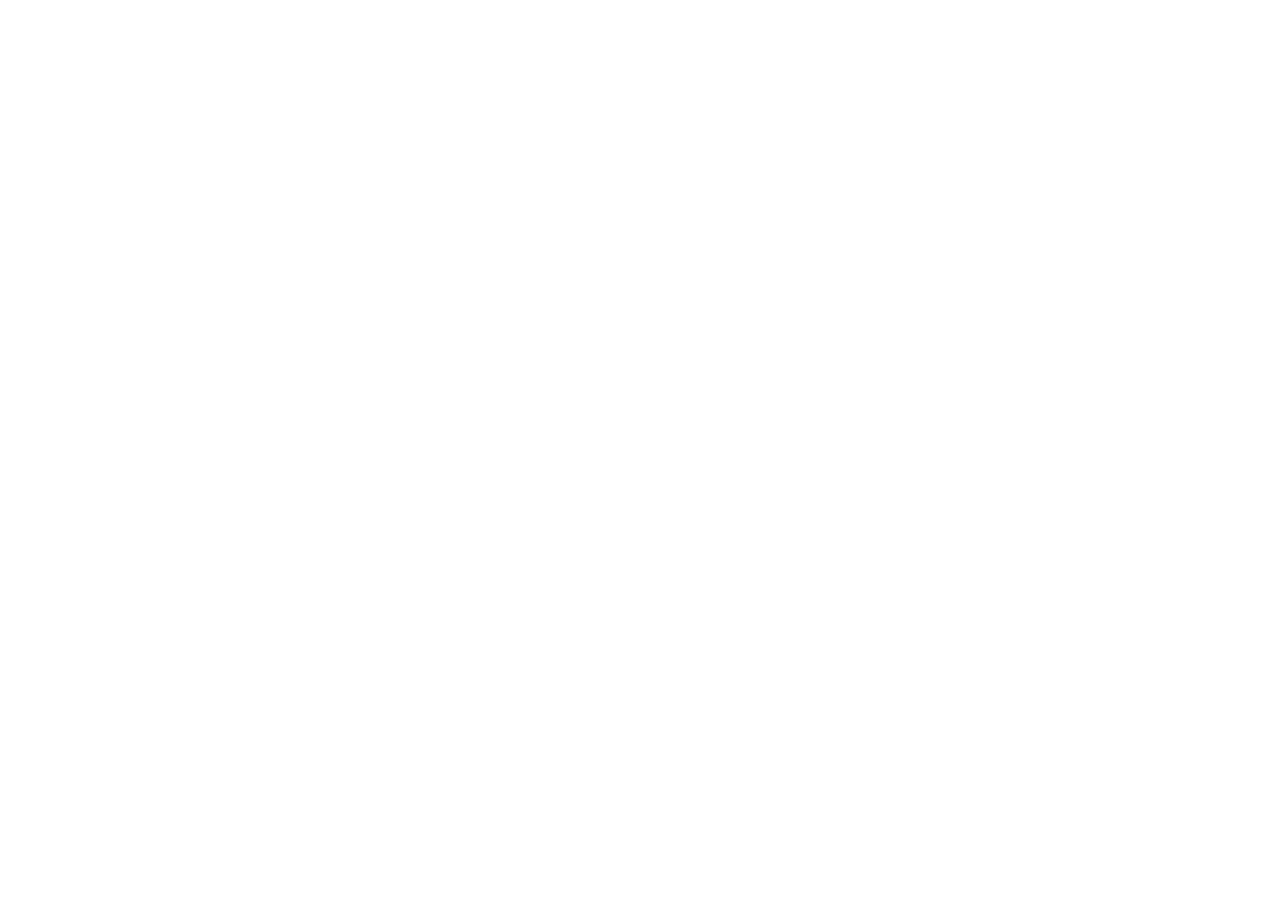
==== commit 85032e8d: "empty stub" ====
--- a/index.html
+++ b/index.html
@@ -12,635 +12,11 @@
 	<meta name="description" content="">  
 	<meta name="author" content="">
 
-   <!-- Mobile Specific Metas
-   ================================================== -->
-	<meta name="viewport" content="width=device-width, initial-scale=1, maximum-scale=1">
-
-	<!-- CSS
-    ================================================== -->
-   <link rel="stylesheet" href="css/default.css">
-	<link rel="stylesheet" href="css/layout.css">
-   <link rel="stylesheet" href="css/media-queries.css">
-   <link rel="stylesheet" href="css/animate.css">
-   <link rel="stylesheet" href="css/prettyPhoto.css">
-
-   <!-- Script
-   ================================================== -->
-	<script src="js/modernizr.js"></script>
-
-   <!-- Favicons
-	================================================== -->
-	<link rel="shortcut icon" href="favicon.png" >
 
 </head>
 
 <body>
 
-   <div id="preloader">      
-      <div id="status">
-         <img src="images/preloader.gif" height="64" width="64" alt="">
-      </div>
-   </div>
-
-   <!-- Header
-   ================================================== -->
-   <header>
-
-      <div class="logo">
-         <a class="smoothscroll" href="#hero"><img alt="" src="images/logo.png"></a>
-      </div>
-
-      <nav id="nav-wrap">         
-         
-         <a class="mobile-btn" href="#nav-wrap" title="Show navigation">Show Menu</a>
-	      <a class="mobile-btn" href="#" title="Hide navigation">Hide Menu</a>         
-
-         <ul id="nav" class="nav">
-            <li><a class="smoothscroll" href="#features">About me</a></li>
-	         <li><a class="smoothscroll" href="#pricing">portfolio</a></li>
-            <li><a class="smoothscroll" href="#screenshots">Screenshots</a></li>
-            <li><a class="smoothscroll" href="#testimonials">Testimonials</a></li>
-            <li><a class="smoothscroll" href="#subscribe">Contatti</a></li>
-         </ul> <!-- end #nav -->
-
-      </nav> <!-- end #nav-wrap -->
-
-      <ul class="header-social">
-         <li><a href="#"><i class="fa fa-facebook"></i></a></li>
-         <li><a href="#"><i class="fa fa-twitter"></i></a></li>
-         <li><a href="#"><i class="fa fa-behance"></i></a></li>
-         <li><a href="#"><i class="fa fa-google-plus"></i></a></li>
-         <li><a href="#"><i class="fa fa-youtube"></i></a></li>
-         <li><a href="#"><i class="fa fa-linkedin"></i></a></li>
-      </ul>
-
-   </header> <!-- Header End -->
-
-
-   <!-- Homepage Hero
-   ================================================== -->
-   <section id="hero">
-
-	   <div class="row">
-
-		   <div class="twelve columns">
-
-			   <div class="hero-text">
-				   <h1 class="responsive-headline">La tua immagine</h1>
-            <h1 class="responsive-headline">La nostra scommessa</h1>
-
-			   </div>
-
-
-            <div class="hero-image">
-               <img src="images/hero-image.png" alt="" />
-            </div>
-
-		   </div>
-
-	   </div>
-
-   </section> <!-- Homepage Hero end -->
-
-
-   <!-- Features Section
-   ================================================== -->
-   <section id='features'>
-
-      <div class="row feature design">
-
-         <div class="six columns right">
-            <h3>Simple, Clean and Modern Design.</h3>
-
-            <p>Lorem ipsum dolor sit amet, ea eum labitur scripserit, illum complectitur deterruisset at pro. Odio quaeque reformidans est eu, expetendis intellegebat has ut, viderer invenire ut his. Has molestie percipit an. Falli volumus efficiantur sed id, ad vel noster propriae. Ius ut etiam vivendo, graeci iudicabit constituto at mea. No soleat fabulas prodesset vel, ut quo solum dicunt.
-            Nec et amet vidisse mentitum. Cibo mutat nulla ei eam.
-            </p>
-         </div>
-
-         <div class="six columns feature-media left">
-             <img src="images/feature-image-1.png" alt="" />
-         </div>
-
-      </div>
-
-      <div class="row feature responsive">
-
-         <div class="six columns left">
-            <h3>Fully Responsive.</h3>
-
-            <p>Aenean condimentum, lacus sit amet luctus lobortis, dolores et quas molestias excepturi
-            enim tellus ultrices elit, amet consequat enim elit noneas sit amet luctu.
-            Quis nostrum exercitationem ullam corporis suscipit laboriosam.Our library is continually refreshed with the latest on web technology
-            so you'll never fall behind. Quis nostrum exercitationem ullam corporis suscipit laboriosam.
-            </p>
-         </div>
-
-         <div class="six columns feature-media right">
-             <img src="images/feature-image-2.png" alt="" />
-         </div>
-
-      </div>
-
-      <div class="row feature cross-browser">
-
-         <div class="six columns right">
-            <h3>Cross-Browser Compatible.</h3>
-
-            <p>Lorem ipsum dolor sit amet, ea eum labitur scripserit, illum complectitur deterruisset at pro. Odio quaeque reformidans est eu, expetendis intellegebat has ut, viderer invenire ut his. Has molestie percipit an. Falli volumus efficiantur sed id, ad vel noster propriae. Ius ut etiam vivendo, graeci iudicabit constituto at mea. No soleat fabulas prodesset vel, ut quo solum dicunt.
-            Nec et amet vidisse mentitum. Cibo mutat nulla ei eam.
-            </p>
-         </div>
-
-         <div class="six columns feature-media left">
-             <img src="images/feature-image-3.png" alt="" />
-         </div>
-
-      </div>
-
-      <div class="row feature video">
-
-         <div class="six columns left">
-            <h3>Video Support.</h3>
-
-            <p>Aenean condimentum, lacus sit amet luctus lobortis, dolores et quas molestias excepturi
-            enim tellus ultrices elit, amet consequat enim elit noneas sit amet luctu.
-            Quis nostrum exercitationem ullam corporis suscipit laboriosam. No soleat fabulas prodesset vel, ut quo solum dicunt. Nec et amet vidisse mentitum. Cibo mutat nulla ei eam.
-            </p>
-         </div>
-
-         <div class="six columns feature-media right">
-             <div class="fluid-video-wrapper">
-                  <iframe src="http://player.vimeo.com/video/14592941?title=0&amp;byline=0&amp;portrait=0&amp;color=F64B39" width="500" height="281" frameborder="0" webkitallowfullscreen mozallowfullscreen allowfullscreen></iframe> 
-             </div>
-         </div>
-
-      </div>
-
-   </section> <!-- Homepage Hero end -->
-
-
-    <!-- Pricing Section
-   ================================================== -->
-   <section id="pricing">
-
-      <div class="row section-head">
-
-         <h1>Pricing Tables.</h1>
-
-         <p>Sed ut perspiciatis unde omnis iste natus error sit voluptatem accusantium doloremque laudantium, totam rem aperiam,
-         eaque ipsa quae ab illo inventore veritatis et quasi architecto beatae vitae dicta sunt explicabo. Nemo enim ipsam
-         voluptatem quia voluptas sit aspernatur aut odit aut fugit, sed quia consequuntur magni dolores eos qui ratione
-         voluptatem sequi nesciunt.
-         </p>
-
-      </div>
-
-      <div class="row">
-
-         <div class="pricing-tables bgrid-quarters s-bgrid-halves">
-
-            <div class="column">
-
-               <div class="price-block">
-
-                  <h3 class="plan-title"><i class="fa fa-cog"></i>Starter</h3>
-                  <p class="plan-price">FREE <span>per month</span></p>
-
-                  <ul class="features">
-                     <li>1GB Storage</li>
-                     <li>5GB Bandwidth</li>
-                     <li>2 Domains</li>
-                     <li>3 Databases</li>
-                     <li>1 FTP Account</li>
-                     <li>25 Email Accounts</li>
-                  </ul>
-
-                  <footer class="plan-sign-up">
-                     <a class="button" href="">Sign Up</a>
-                  </footer>
-
-               </div> <!-- End Price Block -->
-
-			   </div> <!-- End Column -->
-
-            <div class="column">
-
-               <div class="price-block">
-
-                  <h3 class="plan-title"><i class="fa fa-thumbs-up"></i>Standard</h3>
-                  <p class="plan-price">$9.99 <span>per month</span></p>
-
-                  <ul class="features">
-                     <li>3GB Storage</li>
-                     <li>10GB Bandwidth</li>
-                     <li>3 Domains</li>
-                     <li>5 Databases</li>
-                     <li>3 FTP Account</li>
-                     <li>30 Email Accounts</li>
-                  </ul>
-
-                  <footer class="plan-sign-up">
-                     <a class="button" href="">Sign Up</a>
-                  </footer>
-
-               </div> <!-- End Price Block -->
-
-			   </div> <!-- End Column -->
-
-           <div class="column">
-
-               <div class="price-block">
-
-                  <h3 class="plan-title"><i class="fa fa-star"></i>Premium</h3>
-                  <p class="plan-price">$19.99 <span>per month</span></p>
-
-                  <ul class="features">
-                     <li>10GB Storage</li>
-                     <li>25GB Bandwidth</li>
-                     <li>5 Domains</li>
-                     <li>10 Databases</li>
-                     <li>10 FTP Account</li>
-                     <li>50 Email Accounts</li>
-                  </ul>
-
-                  <footer class="plan-sign-up">
-                     <a class="button" href="">Sign Up</a>
-                  </footer>
-
-               </div> <!-- End Price block -->
-
-			   </div> <!-- End Column -->
-
-            <div class="column">
-
-               <div class="price-block">
-
-                  <h3 class="plan-title"><i class="fa fa-trophy"></i>Ultimate</h3>
-                  <p class="plan-price">$29.99 <span>per month</span></p>
-
-                  <ul class="features">
-                     <li>30 Storage</li>
-                     <li>Unlimited Bandwidth</li>
-                     <li>10 Domains</li>
-                     <li>15 Databases</li>
-                     <li>10 FTP Account</li>
-                     <li>50 Email Accounts</li>
-                  </ul>
-
-                  <footer class="plan-sign-up">
-                     <a class="button" href="">Sign Up</a>
-                  </footer>
-
-               </div> <!-- End Price Block -->
-
-			   </div> <!-- End Column -->
-
-         </div>
-
-      </div>
-
-   </section> <!-- Pricing End -->
-
-   <!-- Call-To-Action Section
-   ================================================== -->
-   <section id="call-to-action">
-
-      <div class="row">
-
-         <div class="two columns header-col">
-
-            <h1><span>Get Hosting.</span></h1>
-
-         </div>
-
-         <div class="seven columns">
-
-            <h2><a href="http://www.dreamhost.com/r.cgi?287326|STYLESHOUT">Host This Template on Dreamhost.</a></h2>
-            <p>Looking for an awesome and reliable webhosting? Try <a href="http://www.dreamhost.com/r.cgi?287326|STYLESHOUT"><span>DreamHost</span></a>.
-					Get <span>$50 off</span> when you sign up with the promocode <span>STYLESHOUT</span>. 
-					<!-- Simply type	the promocode in the box labeled “Promo Code” when placing your order. --></p>
-
-         </div>
-
-         <div class="three columns action">
-
-            <a href="http://www.dreamhost.com/r.cgi?287326|STYLESHOUT" class="button">Sign Up Now</a>
-
-         </div>
-
-      </div>
-
-   </section> <!-- Call-To-Action Section End-->
-
-
-   <!-- Screenshots
-   ================================================== -->
-   <section id="screenshots">
-
-      <div class="row section-head">
-
-         <h1>Product Screenshots.</h1>
-
-         <p>Sed ut perspiciatis unde omnis iste natus error sit voluptatem accusantium doloremque laudantium, totam rem aperiam,
-         eaque ipsa quae ab illo inventore veritatis et quasi architecto beatae vitae dicta sunt explicabo. Nemo enim ipsam
-         voluptatem quia voluptas sit aspernatur aut odit aut fugit.
-         </p>
-
-      </div>
-
-      <div class="row">
-
-         <div class="twelve columns">
-
-            <!-- screenshots-wrapper -->
-            <div id="screenshots-wrapper" class="bgrid-quarters s-bgrid-thirds cf">
-
-          	   <div class="columns item">
-                  <div class="item-wrap">
-
-                     <a href="images/screenshots/big/b-line-icons.jpg" data-imagelightbox="a" >
-                        <img src="images/screenshots/line-icons.jpg" alt="Line Icons">
-                        <div class="overlay"></div> 
-                        <div class="link-icon"><i class="icon-plus"></i></div>
-                     </a>
-
-                  </div>
-          		</div> <!-- item end -->
-
-               <div class="columns item">
-                  <div class="item-wrap">
-
-                     <a href="images/screenshots/big/b-hipster.jpg" data-imagelightbox="a" >
-                        <img src="images/screenshots/hipster.jpg" alt="Hipster">
-                        <div class="overlay"></div>
-                        <div class="link-icon"><i class="icon-plus"></i></div>
-                     </a>
-
-                  </div>
-          		</div> <!-- item end -->
-
-               <div class="columns item">
-                  <div class="item-wrap">
-
-                     <a href="images/screenshots/big/b-authentic-vintage.jpg" data-imagelightbox="a" >
-                        <img src="images/screenshots/authentic-vintage.jpg" alt="Authentic Vintage">                        
-                        <div class="overlay"></div>
-                        <div class="link-icon"><i class="icon-plus"></i></div>
-                     </a>
-
-                  </div>
-          		</div> <!-- item end -->
-
-               <div class="columns item">
-                  <div class="item-wrap">
-
-                     <a href="images/screenshots/big/b-spot-uv-logo.jpg" data-imagelightbox="a" >
-                        <img src="images/screenshots/spot-uv-logo.jpg" alt="Spot UV Logo">
-                        <div class="overlay"></div>
-                        <div class="link-icon"><i class="icon-plus"></i></div>
-                     </a>
-
-                  </div>
-          		</div> <!-- item end -->
-
-               <div class="columns item">
-                  <div class="item-wrap">
-
-                     <a href="images/screenshots/big/b-tshirt-mockup.jpg" data-imagelightbox="a" >
-                     	<img src="images/screenshots/tshirt-mockup.jpg" alt="TShirt Mockup">
-                       	<div class="overlay"></div>
-                        <div class="link-icon"><i class="icon-plus"></i></div>
-                     </a>
-
-                  </div>
-          		</div> <!-- item end -->
-
-               <div class="columns item">
-                  <div class="item-wrap">
-
-                     <a href="images/screenshots/big/b-abstract-vector.jpg" data-imagelightbox="a" >
-                        <img src="images/screenshots/abstract-vector.jpg" alt="Abstract Vector">
-                        <div class="overlay"></div>
-                        <div class="link-icon"><i class="icon-plus"></i></div>
-                     </a>
-
-                  </div>
-          		</div> <!-- item end -->
-
-               <div class="columns item">
-                  <div class="item-wrap">
-
-                     <a href="images/screenshots/big/b-embossed-paper.jpg" data-imagelightbox="a" >
-                        <img src="images/screenshots/embossed-paper.jpg" alt="Embossed Paper">                        
-                        <div class="overlay"></div>
-                        <div class="link-icon"><i class="icon-plus"></i></div>
-                     </a>
-
-                  </div>
-          		</div> <!-- item end -->
-
-               <div class="columns item">
-                  <div class="item-wrap">
-
-                     <a href="images/screenshots/big/b-judah.jpg" data-imagelightbox="a" >
-                        <img src="images/screenshots/judah.jpg" alt="Judah">
-                        <div class="overlay"></div>
-                        <div class="link-icon"><i class="icon-plus"></i></div>
-                     </a>
-
-                  </div>
-          		</div>  <!-- item end -->
-
-            </div> <!-- portfolio-wrapper end -->
-
-         </div> <!-- twelve columns end -->
-
-      </div>  <!-- end row -->
-
-   </section> <!-- Screenshots End -->
-
-
-   <!-- Testimonials Section
-   ================================================== -->
-   <section id="testimonials">
-
-      <div class="row content">
-
-         <span><i class="quote-left fa fa-quote-left"></i></span>
-
-         <div class="text-container">
-
-            <div class="twelve columns">
-
-               <h1>What People Are Saying.</h1>
-
-            </div>
-
-            <div class="twelve columns flex-container">
-
-               <div class="flexslider">
-
-                  <ul class="slides">
-
-                     <li>
-                        <blockquote>
-                           <p>Your work is going to fill a large part of your life, and the only way to be truly satisfied is
-                           to do what you believe is great work. And the only way to do great work is to love what you do.
-                           If you haven't found it yet, keep looking. Don't settle. As with all matters of the heart, you'll know when you find it.
-                           </p>
-                           <cite>Steve Jobs</cite>
-                        </blockquote>
-                     </li> <!-- slide ends -->
-
-                     <li>
-                        <blockquote>
-                           <p>This is Photoshop's version  of Lorem Ipsum. Proin gravida nibh vel velit auctor aliquet.
-                           Aenean sollicitudin, lorem quis bibendum auctor, nisi elit consequat ipsum, nec sagittis sem
-                           nibh id elit. Duis sed odio sit amet nibh vulputate cursus a sit amet mauris.
-                           </p>
-                           <cite>Mr. Adobe</cite>
-                        </blockquote>
-                     </li> <!-- slide ends -->
-
-                  </ul>
-
-               </div> <!-- div.flexslider ends -->
-
-            </div> <!-- div.flex-container ends -->
-
-         </div>  <!-- text-container ends -->
-
-         <span><i class="quote-right fa fa-quote-right"></i></span>
-
-      </div> <!-- row ends -->
-
-   </section> <!-- Testimonials Section End-->
-
-
-   <!-- Subscribe
-   ================================================== -->
-   <section id="subscribe">
-
-      <div class="row section-head">
-
-         <div class="twelve columns">
-
-            <h1>MailChimp signup form.</h1>
-
-            <p>Adding your own MailChimp powered email sign-up is easy.
-            Grab the super slim code from your MailChimp account and drop the code here. Lastly, remove the link and style tags
-            that comes with the embedded code and your good to go. All styling is within our stylesheet.</p>
-
-         </div>
-
-      </div>
-
-      <div class="row">
-
-         <div class="twelve columns">
-
-         <!-- Begin MailChimp Signup Form -->
-
-            <div id="mc_embed_signup">
-               <form action="http://facebook.us8.list-manage.com/subscribe/post?u=cdb7b577e41181934ed6a6a44&amp;id=e65110b38d" method="post" id="mc-embedded-subscribe-form" name="mc-embedded-subscribe-form" class="validate" target="_blank" novalidate>
-                  
-                  <input type="email" value="" name="EMAIL" class="email" id="mce-EMAIL" placeholder="email address" required>
-                   <!-- real people should not fill this in and expect good things - do not remove this or risk form bot signups-->
-                   <div style="position: absolute; left: -5000px;"><input type="text" name="b_cdb7b577e41181934ed6a6a44_e65110b38d" value=""></div>
-                  <div class="clear"><input type="submit" value="Subscribe" name="subscribe" id="mc-embedded-subscribe" class="button"></div>
-               
-            </form>
-            </div>
-
-            <p><small>We never share your information or use it to spam you.</small></p>
-
-         </div>
-
-      </div>
-
-   </section>  <!-- Subscribe Section End-->
-
-
-   <!-- Footer
-   ================================================== -->
-   <footer>
-
-      <div class="row">         
-
-         <div class="six columns info">
-
-            <div class="footer-logo">
-               <a href="#">
-                  <img src="images/footer-logo.png" alt="" />
-               </a>
-            </div>
-
-            <p>This is Photoshop's version  of Lorem Ipsum. Proin gravida nibh vel velit auctor aliquet.
-            Aenean sollicitudin, lorem quis bibendum auctor, nisi elit consequat ipsum, nec sagittis sem
-            nibh id elit. Duis sed odio sit amet nibh vulputate cursus a sit amet mauris.
-            </p>
-
-         </div>
-
-         <div class="six columns right-cols">
-
-            <div class="row">
-
-               <div class="columns">
-                  <h3 class="address">Come Visit</h3>
-                  <p>
-                  1600 Amphitheatre Parkway<br>
-                  Mountain View, CA<br>
-                  94043 US
-                  </p>
-               </div>
-
-               <div class="columns">
-                  <h3 class="social">socialize</h3>
-                  <ul>
-                     <li><a href="#">Facebook</a></li>
-                     <li><a href="#">Twitter</a></li>
-                     <li><a href="#">GooglePlus</a></li>
-                  </ul>
-               </div>
-
-               <div class="columns last">
-                  <h3 class="contact">Contact Us</h3>
-                  <ul>
-                    <li><a href="tel:6473438234">647.343.8234</a></li>
-                    <li><a href="tel:1234567890">123.456.7890</a></li>
-                    <li><a href="mailto:someone@woo.com">someone@woosite.com</a></li>
-                  </ul>
-               </div>
-
-            </div> <!-- Nested Row End -->
-
-         </div>
-
-         <p class="copyright">&copy; 2014 Woo | Design by <a title="Styleshout" href="http://www.styleshout.com/">Styleshout</a></p>
-
-         <div id="go-top">
-            <a class="smoothscroll" title="Back to Top" href="#hero"><i class="icon-up-open"></i></a>
-         </div>
-
-      </div> <!-- Row End -->
-
-   </footer> <!-- Footer End-->
-
-
-   <!-- Java Script
-   ================================================== -->
-   <script src="http://ajax.googleapis.com/ajax/libs/jquery/1.10.2/jquery.min.js"></script>
-   <script>window.jQuery || document.write('<script src="js/jquery-1.10.2.min.js"><\/script>')</script>
-   <script type="text/javascript" src="js/jquery-migrate-1.2.1.min.js"></script>
-
-   <script src="js/jquery.flexslider.js"></script>
-   <script src="js/waypoints.js"></script>
-   <script src="js/jquery.fittext.js"></script>
-   <script src="js/jquery.fitvids.js"></script>
-   <script src="js/imagelightbox.js"></script>
-   <script src="js/jquery.prettyPhoto.js"></script>   
-   <script src="js/main.js"></script>
 
 </body>
 
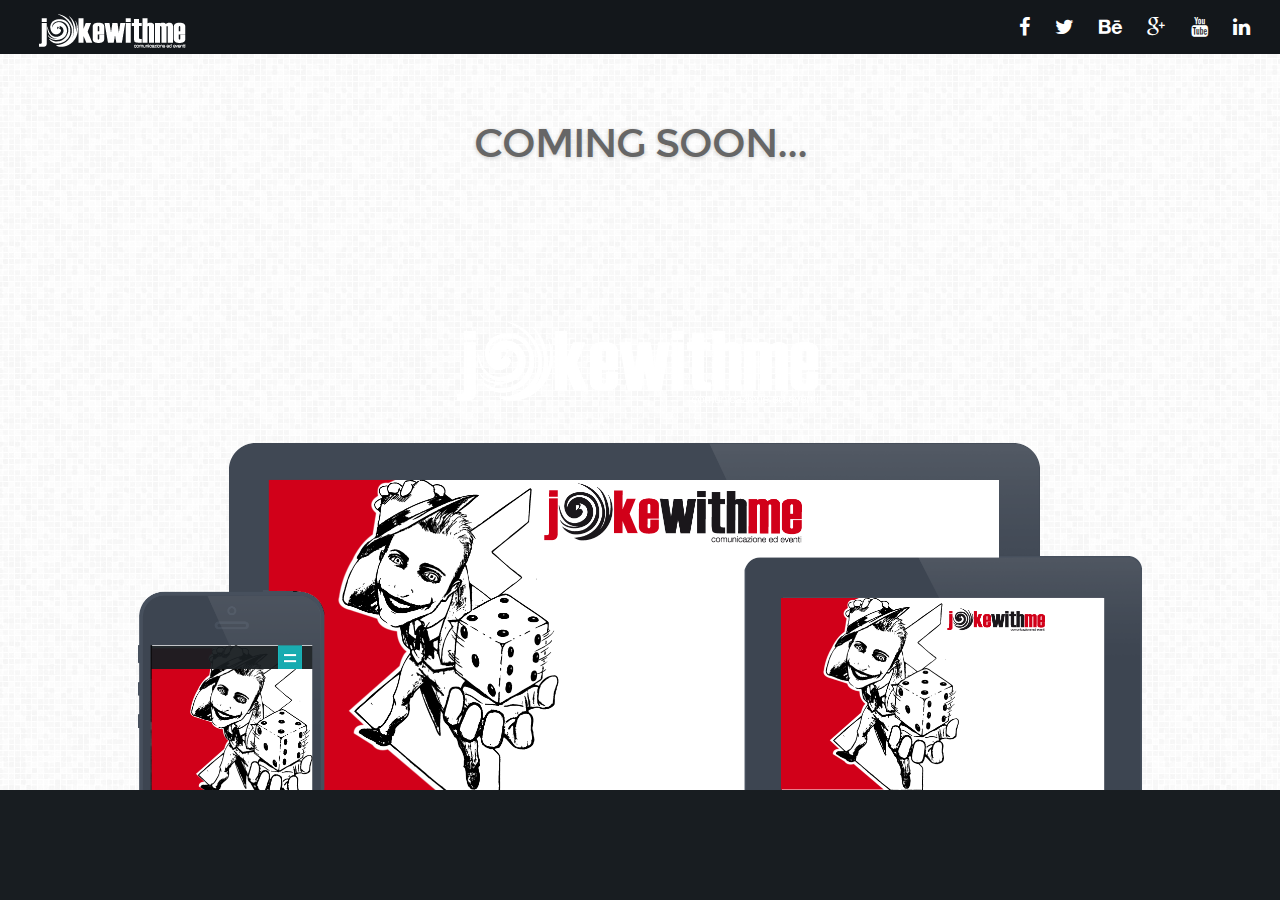
==== commit e32051e9: "coming soon" ====
--- a/index.html
+++ b/index.html
@@ -8,15 +8,111 @@
    <!--- Basic Page Needs
    ================================================== -->
    <meta charset="utf-8">
-	<title>Jokewithme</title>
+	<title>Jokewithme | Comunicazione ed eventi</title>
 	<meta name="description" content="">  
 	<meta name="author" content="">
 
+   <!-- Mobile Specific Metas
+   ================================================== -->
+	<meta name="viewport" content="width=device-width, initial-scale=1, maximum-scale=1">
+
+	<!-- CSS
+    ================================================== -->
+   <link rel="stylesheet" href="css/default.css">
+	<link rel="stylesheet" href="css/layout.css">
+   <link rel="stylesheet" href="css/media-queries.css">
+   <link rel="stylesheet" href="css/animate.css">
+   <link rel="stylesheet" href="css/prettyPhoto.css">
+
+   <!-- Script
+   ================================================== -->
+	<script src="js/modernizr.js"></script>
+
+   <!-- Favicons
+	================================================== -->
+	<link rel="shortcut icon" href="favicon.png" >
 
 </head>
 
 <body>
 
+   <div id="preloader">      
+      <div id="status">
+         <img src="images/preloader.gif" height="64" width="64" alt="">
+      </div>
+   </div>
+
+   <!-- Header
+   ================================================== -->
+   <header>
+
+      <div class="logo">
+         <a class="smoothscroll" href="#hero"><img alt="" src="images/logo.png"></a>
+      </div>
+
+      <nav id="nav-wrap">         
+         
+         <a class="mobile-btn" href="#nav-wrap" title="Show navigation">Show Menu</a>
+	      <a class="mobile-btn" href="#" title="Hide navigation">Hide Menu</a>         
+
+
+
+      </nav> <!-- end #nav-wrap -->
+
+      <ul class="header-social">
+         <li><a href="https://www.facebook.com/jokewithmenovara"><i class="fa fa-facebook"></i></a></li>
+         <li><a href="https://twitter.com/JOKEWITHMEadv"><i class="fa fa-twitter"></i></a></li>
+         <li><a href="https://www.behance.net/jokewithme"><i class="fa fa-behance"></i></a></li>
+         <li><a href="https://plus.google.com/+JokeWithMediMauroPagliaNovara/posts"><i class="fa fa-google-plus"></i></a></li>
+         <li><a href="https://www.youtube.com/channel/UCHqKQKm7N7A4It7P0Hvx5oQ/feed?view_as=public"><i class="fa fa-youtube"></i></a></li>
+         <li><a href="https://www.linkedin.com/profile/view?id=371850068&trk=nav_responsive_tab_profile_pic"><i class="fa fa-linkedin"></i></a></li>
+      </ul>
+
+   </header> <!-- Header End -->
+
+
+   <!-- Homepage Hero
+   ================================================== -->
+   <section id="hero">
+
+	   <div class="row">
+
+		   <div class="twelve columns">
+
+			   <div class="hero-text">
+				   <h1 class="responsive-headline">COMING SOON...</h1>
+
+
+			   </div>
+
+
+            <div class="hero-image">
+               <img src="images/hero-image.png" alt="" />
+            </div>
+
+		   </div>
+
+	   </div>
+
+   </section> <!-- Homepage Hero end -->
+
+
+
+
+
+   <!-- Java Script
+   ================================================== -->
+   <script src="http://ajax.googleapis.com/ajax/libs/jquery/1.10.2/jquery.min.js"></script>
+   <script>window.jQuery || document.write('<script src="js/jquery-1.10.2.min.js"><\/script>')</script>
+   <script type="text/javascript" src="js/jquery-migrate-1.2.1.min.js"></script>
+
+   <script src="js/jquery.flexslider.js"></script>
+   <script src="js/waypoints.js"></script>
+   <script src="js/jquery.fittext.js"></script>
+   <script src="js/jquery.fitvids.js"></script>
+   <script src="js/imagelightbox.js"></script>
+   <script src="js/jquery.prettyPhoto.js"></script>   
+   <script src="js/main.js"></script>
 
 </body>
 
--- a/css/default.css
+++ b/css/default.css
@@ -0,0 +1,832 @@
+/*
+=====================================================================
+*   Woo v1.0 Default Stylesheet
+*   url: styleshout.com
+*   05-02-2014
+=====================================================================
+
+TOC:
+
+a. Webfonts and Icon fonts
+b. Preloader
+c. Reset
+d. Default Styles
+   1. Basic
+   2. Typography
+   3. Links
+   4. Media
+   5. Buttons
+   6. Forms
+   d. Grid
+   e. Others
+   1. Clearing
+   2. Misc
+
+=====================================================================  */
+
+
+/* ------------------------------------------------------------------ */
+/* a. Webfonts and Icon fonts
+ ------------------------------------------------------------------ */
+
+@import url("fonts.css");
+@import url("fontello/css/fontello.css");
+@import url("font-awesome/css/font-awesome.min.css");
+
+
+/* ------------------------------------------------------------------ */
+/* b. Preloader
+ ------------------------------------------------------------------ */
+
+#preloader  {
+   position: fixed;
+   top: 0;
+   left: 0;
+   right: 0;
+   bottom: 0;
+   background: #fff;
+   z-index: 99999;
+   height: 100%;
+}
+#status  {    
+   position: absolute;
+   left: 50%;
+   top: 50%;
+   width: 64px;
+   height: 64px;
+   margin: -32px 0 0 -32px;  
+   padding: 0;    
+}
+
+/* ------------------------------------------------------------------
+/* c. Reset
+      Adapted from:
+      Normalize.css - https://github.com/necolas/normalize.css/
+      HTML5 Doctor Reset - html5doctor.com/html-5-reset-stylesheet/
+/* ------------------------------------------------------------------ */
+
+html, body, div, span, object, iframe,
+h1, h2, h3, h4, h5, h6, p, blockquote, pre,
+abbr, address, cite, code,
+del, dfn, em, img, ins, kbd, q, samp,
+small, strong, sub, sup, var,
+b, i,
+dl, dt, dd, ol, ul, li,
+fieldset, form, label, legend,
+table, caption, tbody, tfoot, thead, tr, th, td,
+article, aside, canvas, details, figcaption, figure,
+footer, header, hgroup, menu, nav, section, summary,
+time, mark, audio, video {
+   margin: 0;
+   padding: 0;
+   border: 0;
+   outline: 0;
+   font-size: 100%;
+   vertical-align: baseline;
+   background: transparent;
+}
+
+article,aside,details,figcaption,figure,
+footer,header,hgroup,menu,nav,section {
+   display: block;
+}
+
+audio,
+canvas,
+video {
+   display: inline-block;
+}
+
+audio:not([controls]) {
+   display: none;
+   height: 0;
+}
+
+[hidden] { display: none; }
+
+code, kbd, pre, samp {
+   font-family: monospace, serif;
+   font-size: 1em;
+}
+
+pre {
+   white-space: pre;
+   white-space: pre-wrap;
+   word-wrap: break-word;
+}
+
+blockquote, q { quotes: &#8220 &#8220; }
+
+blockquote:before, blockquote:after,
+q:before, q:after {
+   content: '';
+   content: none;
+}
+
+ins {
+   background-color: #ff9;
+   color: #000;
+   text-decoration: none;
+}
+
+mark {
+   background-color: #A7F4F6;
+   color: #555;
+}
+
+del { text-decoration: line-through; }
+
+abbr[title], dfn[title] {
+   border-bottom: 1px dotted;
+   cursor: help;
+}
+
+table {
+   border-collapse: collapse;
+   border-spacing: 0;
+}
+
+
+/* ------------------------------------------------------------------ */
+/* d. Default and Basic Styles
+      Adapted from:
+      Skeleton CSS Framework - http://www.getskeleton.com/
+      Typeplate Typographic Starter Kit - http://typeplate.com/
+/* ------------------------------------------------------------------ */
+
+/* 1. Basic  ------------------------------------------------------- */
+
+*,
+*:before,
+*:after {
+   -moz-box-sizing: border-box;
+   -webkit-box-sizing: border-box;
+   box-sizing: border-box;
+}
+
+html { font-size: 62.5%; }
+
+body {
+   background: #fff;
+   font-family: 'opensans-regular', sans-serif;
+   font-weight: normal;
+   font-size: 15px;
+   line-height: 30px;
+	color: #838C95;
+
+   -webkit-font-smoothing: antialiased; /* Fix for webkit rendering */
+	-webkit-text-size-adjust: 100%;
+}
+
+/* 2. Typography
+      Vertical rhythm with leading derived from 6
+--------------------------------------------------------------------- */
+
+h1, h2, h3, h4, h5, h6 {
+   color: #313131;
+	font-family: 'montserrat-bold', sans-serif;
+   font-weight: normal;
+}
+h1 a, h2 a, h3 a, h4 a, h5 a, h6 a { font-weight: inherit; }
+h1 { font-size: 38px; line-height: 42px; margin-bottom: 12px; letter-spacing: -1px; }
+h2 { font-size: 28px; line-height: 36px; margin-bottom: 6px; }
+h3 { font-size: 22px; line-height: 30px; margin-bottom: 12px; }
+h4 { font-size: 20px; line-height: 30px; margin-bottom: 6px; }
+h5 { font-size: 18px; line-height: 30px; }
+h6 { font-size: 14px; line-height: 30px; }
+.subheader { }
+
+p { margin: 0 0 30px 0; }
+p img { margin: 0; }
+p.lead {
+   font: 19px/36px 'opensans-light', sans-serif;
+   margin-bottom: 18px;
+}
+
+/* for 'em' and 'strong' tags, font-size and line-height should be same with
+the body tag due to rendering problems in some browsers */
+em { font: 15px/30px 'opensans-italic', sans-serif; }
+strong, b { font: 15px/30px 'opensans-bold', sans-serif; }
+small { font-size: 11px; line-height: inherit; }
+
+/*	Blockquotes */
+blockquote {
+   margin: 30px 0px;
+   padding-left: 40px;
+   position: relative;
+}
+blockquote:before {
+   content: "\201C";
+   opacity: 0.45;
+   font-size: 80px;
+   line-height: 0px;
+   margin: 0;
+   font-family: arial, sans-serif;
+
+   position: absolute;
+   top:  30px;
+	left: 0;
+}
+blockquote p {
+   font-family: georgia, serif;
+   font-style: italic;
+   padding: 0;
+   font-size: 18px;
+   line-height: 30px;
+}
+blockquote cite {
+   display: block;
+   font-size: 12px;
+   font-style: normal;
+   line-height: 18px;
+}
+blockquote cite:before { content: "\2014 \0020"; }
+blockquote cite a,
+blockquote cite a:visited { color: #8B9798; border: none }
+
+/* ---------------------------------------------------------------------
+/*  Pull Quotes Markup
+/*
+    <aside class="pull-quote">
+		<blockquote>
+			<p></p>
+		</blockquote>
+	 </aside>
+/*
+/* --------------------------------------------------------------------- */
+.pull-quote {
+   position: relative;
+	padding: 18px 30px 18px 0px;
+}
+.pull-quote:before,
+.pull-quote:after {
+	height: 1em;
+	opacity: 0.45;
+	position: absolute;
+	font-size: 80px;
+   font-family: Arial, Sans-Serif;
+}
+.pull-quote:before {
+	content: "\201C";
+	top:  33px;
+	left: 0;
+}
+.pull-quote:after {
+	content: '\201D';
+	bottom: -33px;
+	right: 0;
+}
+.pull-quote blockquote {
+   margin: 0;
+}
+.pull-quote blockquote:before {
+   content: none;
+}
+
+/* Abbreviations */
+abbr {
+   font-family: 'opensans-bold', sans-serif;
+	font-variant: small-caps;
+	text-transform: lowercase;
+   letter-spacing: .5px;
+	color: gray;
+}
+abbr:hover { cursor: help; }
+
+/* drop cap */
+.drop-cap:first-letter {
+	float: left;
+	margin: 0;
+	padding: 14px 6px 0 0;
+	font-size: 84px;
+	font-family: /* Copperplate */ 'montserrat-bold', sans-serif;
+   line-height: 60px;
+	text-indent: 0;
+	background: transparent;
+	color: inherit;
+}
+
+hr { border: solid #E8E8E8; border-width: 1px 0 0; clear: both; margin: 11px 0 30px; height: 0; }
+
+
+/*  3. Links  ------------------------------------------------------- */
+
+a, a:visited {
+   text-decoration: none;
+   outline: 0;
+   color: #11ABB0;
+
+   -webkit-transition: color .3s ease-in-out;
+   -moz-transition: color .3s ease-in-out;
+   -o-transition: color .3s ease-in-out;
+   transition: color .3s ease-in-out;
+}
+a:hover, a:focus { color: #333; }
+p a, p a:visited { line-height: inherit; }
+
+
+/*  4. List  --------------------------------------------------------- */
+
+ul, ol { margin-bottom: 24px; margin-top: 12px; }
+ul { list-style: none outside; }
+ol { list-style: decimal; }
+ol, ul.square, ul.circle, ul.disc { margin-left: 30px; }
+ul.square { list-style: square outside; }
+ul.circle { list-style: circle outside; }
+ul.disc { list-style: disc outside; }
+ul ul, ul ol,
+ol ol, ol ul { margin: 6px 0 6px 30px; }
+ul ul li, ul ol li,
+ol ol li, ol ul li { margin-bottom: 6px; }
+li { line-height: 18px; margin-bottom: 12px; }
+ul.large li { }
+li p { }
+
+/* ---------------------------------------------------------------------
+/*  Stats Tab Markup
+
+    <ul class="stats-tabs">
+		<li><a href="#">[value]<b>[name]</b></a></li>
+	 </ul>
+
+    Extend this object into your markup.
+/*
+/* --------------------------------------------------------------------- */
+.stats-tabs {
+   padding: 0;
+   margin: 24px 0;
+}
+.stats-tabs li {
+	display: inline-block;
+	margin: 0 10px 18px 0;
+	padding: 0 10px 0 0;
+	border-right: 1px solid #ccc;
+}
+.stats-tabs li:last-child {
+	margin: 0;
+	padding: 0;
+	border: none;
+}
+.stats-tabs li a {
+	display: inline-block;
+	font-size: 22px;
+	font-family: 'opensans-bold', sans-serif;
+   border: none;
+   color: #313131;
+}
+.stats-tabs li a:hover {
+   color:#11ABB0;
+}
+.stats-tabs li a b {
+	display: block;
+	margin: 6px 0 0 0;
+	font-size: 13px;
+	font-family: 'opensans-regular', sans-serif;
+   color: #8B9798;
+}
+
+/* definition list */
+dl { margin: 12px 0; }
+dt { margin: 0; color:#11ABB0; }
+dd { margin: 0 0 0 20px; }
+
+/* Lining Definition Style Markup */
+.lining dt,
+.lining dd {
+	display: inline;
+	margin: 0;
+}
+.lining dt + dt:before,
+.lining dd + dt:before {
+	content: "\A";
+	white-space: pre;
+}
+.lining dd + dd:before {
+	content: ", ";
+}
+.lining dd:before {
+	content: ": ";
+	margin-left: -0.2em;
+}
+
+/* Dictionary Definition Style Markup */
+.dictionary-style dt {
+	display: inline;
+	counter-reset: definitions;
+}
+.dictionary-style dt + dt:before {
+	content: ", ";
+	margin-left: -0.2em;
+}
+.dictionary-style dd {
+	display: block;
+	counter-increment: definitions;
+}
+.dictionary-style dd:before {
+	content: counter(definitions, decimal) ". ";
+}
+
+/* Pagination */
+.pagination {
+   margin: 36px auto;
+   text-align: center;
+}
+.pagination ul li {
+   display: inline-block;
+   margin: 0;
+   padding: 0;
+}
+.pagination .page-numbers {
+   font: 15px/18px 'opensans-bold', sans-serif;
+   display: inline-block;
+   padding: 6px 10px;
+   margin-right: 3px;
+   margin-bottom: 6px;
+	color: #6E757C;
+	background-color: #E6E8EB;
+
+	-webkit-transition: all 200ms ease-in-out;
+	-moz-transition: all 200ms ease-in-out;
+	-o-transition: all 200ms ease-in-out;
+	-ms-transition: all 200ms ease-in-out;
+	transition: all 200ms ease-in-out;
+
+   border-radius: 3px;
+}
+.pagination .page-numbers:hover {
+   background: #838A91;
+   color: #fff;
+}
+.pagination .current,
+.pagination .current:hover {
+   background-color: #11ABB0;
+   color: #fff;
+}
+.pagination .inactive,
+.pagination .inactive:hover {
+   background-color: #E6E8EB;
+	color: #A9ADB2;
+}
+.pagination .prev, .pagination .next {}
+
+/* 5. Media   --------------------------------------------------------- */
+
+img,
+video,
+iframe,
+embed,
+object {
+   max-width: 100%;
+   height: auto;
+}
+img.pull-right { margin: 12px 0px 0px 18px; }
+img.pull-left { margin: 12px 18px 0px 0px; }
+
+/* 6. Buttons  --------------------------------------------------------- */
+
+.button,
+.button:visited,
+button,
+input[type="submit"],
+input[type="reset"],
+input[type="button"] {
+   font: 14px/24px 'montserrat-bold', sans-serif;
+   background: #11ABB0;
+   color: #fff;
+   display: inline-block;   
+	text-decoration: none;
+   letter-spacing: 0;   
+	padding: 12px 20px;
+	margin-bottom: 18px;
+   border: none;
+   cursor: pointer;
+   height: auto;
+   text-transform: uppercase;
+   letter-spacing: 2px;
+
+   -webkit-transition: all .2s ease-in-out;
+	-moz-transition: all .2s ease-in-out;
+	-o-transition: all .2s ease-in-out;
+	-ms-transition: all .2s ease-in-out;
+	transition: all .2s ease-in-out;
+
+   border-radius: 3px;
+}
+
+.button:hover,
+button:hover,
+input[type="submit"]:hover,
+input[type="reset"]:hover,
+input[type="button"]:hover {
+   background: #14D0D6;
+   color: #fff;
+}
+
+.button:active,
+button:active,
+input[type="submit"]:active,
+input[type="reset"]:active,
+input[type="button"]:active {
+   background: #11ABB0;
+   color: #fff;
+}
+
+.button.full-width,
+button.full-width,
+input[type="submit"].full-width,
+input[type="reset"].full-width,
+input[type="button"].full-width {
+	width: 100%;
+	padding-left: 0 !important;
+	padding-right: 0 !important;
+	text-align: center;
+}
+
+/* Fix for odd Mozilla border & padding issues */
+button::-moz-focus-inner,
+input::-moz-focus-inner {
+    border: 0;
+    padding: 0;
+}
+
+
+/* 7. Forms  --------------------------------------------------------- */
+
+form { margin-bottom: 24px; }
+fieldset { margin-bottom: 24px; }
+
+input[type="text"],
+input[type="password"],
+input[type="email"],
+textarea,
+select {
+   display: block;
+   padding: 18px 15px;
+   margin: 0 0 24px 0;
+   border: 0;
+   outline: none;
+   vertical-align: middle;
+   min-width: 225px;
+	max-width: 100%;
+   font-size: 15px;
+   line-height: 24px;
+	color: #647373;
+	background: #D3D9D9;
+   border-radius: 3px;
+
+}
+
+/* select { padding: 0;
+   width: 220px;
+   } */
+
+input[type="text"]:focus,
+input[type="password"]:focus,
+input[type="email"]:focus,
+textarea:focus {
+   color: #B3B7BC;
+	background-color: #383D41;
+}
+
+textarea { min-height: 220px; }
+
+label,
+legend {
+   font: 16px/24px 'opensans-bold', sans-serif;
+	margin: 12px 0;
+   color: #3d4145;
+   display: block;
+}
+label span,
+legend span {
+	color: #8B9798;
+   font: 14px/24px 'opensans-regular', sans-serif;
+}
+
+input[type="checkbox"],
+input[type="radio"] {
+   font-size: 15px;
+   color: #3d4145;
+}
+
+input[type="checkbox"] { display: inline; }
+
+/* ------------------------------------------------------------------ */
+/* d. Grid
+--------------------------------------------------------------------- */
+
+/* default
+--------------------------------------------------------------- */
+.row {
+   width: 96%;
+   max-width: 1008px;
+   margin: 0 auto;
+}
+/* fixed width for IE8 */
+.ie .row { width: 1000px ; }
+
+.narrow .row { max-width: 980px; }
+
+.row .row { width: auto; max-width: none; margin: 0 -18px; }
+
+/* row clearing */
+.row:before,
+.row:after {
+    content: " ";
+    display: table;
+}
+.row:after {
+    clear: both;
+}
+
+.column, .columns {
+   position: relative;
+   padding: 0 18px;
+   min-height: 1px;
+   float: left;
+}
+.column.centered, .columns.centered  {
+    float: none;
+    margin: 0 auto;
+}
+
+/* removed gutters */
+.row.collapsed > .column,
+.row.collapsed > .columns,
+.column.collapsed, .columns.collapsed  { padding: 0; }
+
+[class*="column"] + [class*="column"]:last-child { float: right; }
+[class*="column"] + [class*="column"].end { float: right; }
+
+/* column widths */
+.row .one         { width: 8.33333%; }
+.row .two         { width: 16.66667%; }
+.row .three       { width: 25%; }
+.row .four        { width: 33.33333%; }
+.row .five        { width: 41.66667%; }
+.row .six         { width: 50%; }
+.row .seven       { width: 58.33333%; }
+.row .eight       { width: 66.66667%; }
+.row .nine        { width: 75%; }
+.row .ten         { width: 83.33333%; }
+.row .eleven      { width: 91.66667%; }
+.row .twelve      { width: 100%; }
+
+/* Offsets */
+.row .offset-1    { margin-left: 8.33333%; }
+.row .offset-2    { margin-left: 16.66667%; }
+.row .offset-3    { margin-left: 25%; }
+.row .offset-4    { margin-left: 33.33333%; }
+.row .offset-5    { margin-left: 41.66667%; }
+.row .offset-6    { margin-left: 50%; }
+.row .offset-7    { margin-left: 58.33333%; }
+.row .offset-8    { margin-left: 66.66667%; }
+.row .offset-9    { margin-left: 75%; }
+.row .offset-10   { margin-left: 83.33333%; }
+.row .offset-11   { margin-left: 91.66667%; }
+
+/* Push/Pull */
+.row .push-1      { left: 8.33333%; }
+.row .pull-1      { right: 8.33333%; }
+.row .push-2      { left: 16.66667%; 	}
+.row .pull-2      { right: 16.66667%; }
+.row .push-3      { left: 25%; }
+.row .pull-3      { right: 25%;	}
+.row .push-4      { left: 33.33333%; }
+.row .pull-4      { right: 33.33333%; }
+.row .push-5      { left: 41.66667%; }
+.row .pull-5      { right: 41.66667%; }
+.row .push-6      { left: 50%; }
+.row .pull-6      { right: 50%; }
+.row .push-7      { left: 58.33333%; }
+.row .pull-7      { right: 58.33333%; }
+.row .push-8      { left: 66.66667%; 	}
+.row .pull-8      { right: 66.66667%; }
+.row .push-9      { left: 75%; }
+.row .pull-9      { right: 75%; }
+.row .push-10     { left: 83.33333%; }
+.row .pull-10     { right: 83.33333%; }
+.row .push-11     { left: 91.66667%; }
+.row .pull-11     { right: 91.66667%; }
+
+/* block grids
+--------------------------------------------------------------------- */
+.bgrid-sixths [class*="column"]   { width: 16.66667%; }
+.bgrid-quarters [class*="column"] { width: 25%; }
+.bgrid-thirds [class*="column"]   { width: 33.33333%; }
+.bgrid-halves [class*="column"]   { width: 50%; }
+
+[class*="bgrid"] [class*="column"] + [class*="column"]:last-child { float: left; }
+
+/* Left clearing for block grid columns - columns that changes width in
+different screen sizes. Allows columns with different heights to align
+properly.
+--------------------------------------------------------------------- */
+.first { clear: left; }   /* first column in default screen */
+.s-first { clear: none; } /* first column in smaller screens */
+
+/* smaller screens
+--------------------------------------------------------------- */
+@media only screen and (max-width: 900px) {
+
+   /* block grids on small screens */
+   .s-bgrid-sixths [class*="column"]   { width: 16.66667%; }
+   .s-bgrid-quarters [class*="column"] { width: 25%; }
+   .s-bgrid-thirds [class*="column"]   { width: 33.33333%; }
+   .s-bgrid-halves [class*="column"]   { width: 50%; }
+
+   /* block grids left clearing */
+   .first { clear: none; }
+   .s-first { clear: left; }
+
+}
+
+/* screenwidth less than 768px - mobile/smaller tablets
+--------------------------------------------------------------- */
+@media only screen and (max-width: 767px) {
+
+   .row {
+	   width: 480px;
+	   margin: 0 auto;
+      padding: 0;
+	}
+   .column, .columns {
+	   width: auto !important;      
+	   float: none;
+	   margin-left: 0;
+	   margin-right: 0;
+      padding: 0 30px;
+   }
+   .row .row { width: auto; max-width: none; margin: 0 -30px; }
+
+   [class*="column"] + [class*="column"]:last-child { float: none; }
+   [class*="bgrid"] [class*="column"] + [class*="column"]:last-child { float: none; }
+
+   /* Offsets */
+   .row .offset-1    { margin-left: 0%; }
+   .row .offset-2    { margin-left: 0%; }
+   .row .offset-3    { margin-left: 0%; }
+   .row .offset-4    { margin-left: 0%; }
+   .row .offset-5    { margin-left: 0%; }
+   .row .offset-6    { margin-left: 0%; }
+   .row .offset-7    { margin-left: 0%; }
+   .row .offset-8    { margin-left: 0%; }
+   .row .offset-9    { margin-left: 0%; }
+   .row .offset-10   { margin-left: 0%; }
+   .row .offset-11   { margin-left: 0%; }
+}
+
+/* screenwidth less than or equal 480px - mobile wide
+--------------------------------------------------------------- */
+@media only screen and (max-width: 480px) {
+
+   .row { width: auto; }
+
+}
+
+/* larger screens
+--------------------------------------------------------------- */
+@media screen and (min-width: 1200px) {
+
+   .wide .row { max-width: 1180px; }
+
+}
+
+/* ------------------------------------------------------------------ */
+/* e. Others
+/* ------------------------------------------------------------------ */
+
+/*  1. Clearing
+    (http://nicolasgallagher.com/micro-clearfix-hack/
+--------------------------------------------------------------------- */
+
+.cf:before,
+.cf:after {
+    content: " ";
+    display: table;
+}
+.cf:after {
+    clear: both;
+}
+
+/*  2. Misc -------------------------------------------------------- */
+
+.remove-bottom { margin-bottom: 0 !important; }
+.half-bottom { margin-bottom: 12px !important; }
+.add-bottom { margin-bottom: 24px !important; }
+.no-border { border: none; }
+
+.text-center  { text-align: center !important; }
+.text-left    { text-align: left !important; }
+.text-right   { text-align: right !important; }
+.pull-left    { float: left !important; }
+.pull-right   { float: right !important; }
+.align-center {
+	margin-left: auto !important;
+	margin-right: auto !important;
+	text-align: center !important;
+}
+
+
+
+
--- a/css/layout.css
+++ b/css/layout.css
@@ -0,0 +1,978 @@
+/*
+=====================================================================
+*   Woo v1.0 Layout Stylesheet
+*   url: styleshout.com
+*   05-02-2014
+=====================================================================
+
+   TOC:
+   a. General and Common Styles
+   b. Header Styles
+   c. Hero Section
+   d. Features Section
+   e. Pricing Section
+   f. Screenshots Section
+   g. Call To Action Section
+   h. Testimonials Section
+   i. Subscribe Section
+   j. Footer
+   k. lightbox
+
+   todo: check bug in mobile z-index
+
+===================================================================== */
+
+/* ------------------------------------------------------------------ */
+/* a. General and Common Styles
+/* ------------------------------------------------------------------ */
+
+body { background: #181d21; }
+
+.section-head {
+  	padding: 0 4%;
+   text-align: center;
+}
+.section-head h1 {
+   font: 20px/36px 'montserrat-bold', sans-serif;
+   color: #333;
+   text-transform: uppercase;
+   letter-spacing: 1.5px;
+   margin-bottom: 12px;
+}
+
+/* for css animations */
+.show { opacity: 1; }
+.js #mc_embed_signup input[type="email"],
+.js #mc_embed_signup input[type="submit"] {
+   opacity: 0;
+}
+
+
+/* ------------------------------------------------------------------ */
+/* b. Header Styles
+/* ------------------------------------------------------------------ */
+
+header {
+   height: 54px;
+   width: 100%;
+   background: #13171B;
+   position: fixed;
+   left: 0;
+   top: 0;
+   z-index: 990;
+}
+
+/* header logo */
+header .logo {
+   margin-left: 36px;
+   margin-right: 20px;
+   margin-top: 13px;
+   float: left;
+   width: auto; 
+   z-index: 991; 
+
+   /* add position relative since z-index only applies to  
+   elements that have been given an explicit position */
+   position: relative; 
+}
+header .logo a {
+   display: block;
+   margin: 0;
+	padding: 0;
+	border: none;
+	outline: none;
+
+}
+
+/* header social */
+header .header-social {
+	font-size: 20px;
+   font-weight: normal;
+   line-height: 54px;
+   color: #424a56;
+   margin: 0 10px 0 0;
+   padding: 0;
+   float: right;
+}
+header .header-social li {
+   display: inline-block;
+   margin-right: 20px;
+}
+header .header-social li a { color: #fff; }
+header .header-social li a:hover { color: #11ABB0; }
+
+/* primary navigation
+--------------------------------------------------------------------- */
+#nav-wrap, #nav-wrap ul, #nav-wrap li, #nav-wrap a {
+	 margin: 0;
+	 padding: 0;
+	 border: none;
+	 outline: none;
+}
+
+/* nav-wrap */
+#nav-wrap {
+   font: 11px 'montserrat-regular', sans-serif;
+   text-transform: uppercase;
+   letter-spacing: 1.5px;
+   float: left;
+}
+
+/* hide toggle button */
+#nav-wrap > a { display: none; }
+
+ul#nav {
+   min-height: 54px;
+   width: auto;
+
+   /* left align the menu */
+   text-align: left;
+}
+ul#nav li {
+   position: relative;
+   list-style: none;
+   height: 54px;
+   display: inline-block;
+
+}
+
+/* Links */
+ul#nav li a {
+
+   /* 8px padding top + 8px padding bottom + 38px line-height = 54px */
+   display: inline-block;
+   padding: 8px 8px;
+   line-height: 38px;
+	text-decoration: none;
+   text-align: left;
+   color: #58687A;
+
+	-webkit-transition: color .2s ease-in-out;
+	-moz-transition: color .2s ease-in-out;
+	-o-transition: color .2s ease-in-out;
+	-ms-transition: color .2s ease-in-out;
+	transition: color .2s ease-in-out;
+}
+ul#nav li a:hover { color: #fff; }
+ul#nav li a:active { background-color: transparent !important; }
+ul#nav li.current a { color: #fff; }
+
+
+/* ------------------------------------------------------------------ */
+/* c. Hero Section
+/* ------------------------------------------------------------------ */
+
+#hero {
+   padding-top: 66px;
+   background: #999 url(img/hero-bg.png);
+   overflow: hidden;
+}
+
+/* For high-res devices */
+@media
+(-webkit-min-device-pixel-ratio: 2),
+(min-resolution: 192dpi) {
+
+	#hero { 
+		background: #23292f url(img/hero-bg_@2X.png); 
+		background-size: 200px 200px;
+	}
+  
+}
+
+#hero .row { max-width: 1040px; }
+
+/* Hero Text */
+.hero-text {
+	color: #676e73;
+   width: 83%;
+   text-align: center;
+   margin: 54px auto 24px auto;
+}
+.hero-text h1 {
+   font: 40px/1.2em 'montserrat-regular', sans-serif; 
+   color: #666;
+   padding: 0;
+   margin: 0;
+   text-shadow: 0px 1px 4px rgba(0, 0, 0, .2);
+}
+.hero-text h1 span,
+.hero-text a { color: #11ABB0; }
+.hero-text p {
+   font: 16px/30px 'opensans-regular', sans-serif;
+   padding: 0;
+   margin: 12px 8% 0;
+   text-shadow: 0px 1px 2px rgba(0, 0, 0, .2);
+}
+
+/* Hero Image */
+.hero-image {
+   width: 100%;
+   margin: 0 auto;
+}
+.hero-image img {
+   vertical-align: bottom;
+   display: block;
+}
+
+/* Hero CTA Buttons */
+#hero .buttons {
+   text-align: center;
+   margin: 0 0 18px 0;
+}
+#hero .buttons .button {
+   font: 14px/24px 'montserrat-bold', sans-serif;
+   text-transform : uppercase;
+   letter-spacing: 2px;
+}
+#hero .buttons .trial {
+   background: #f64b39;
+   margin-right: 30px;
+
+   -webkit-animation-delay: 10s;
+      -moz-animation-delay: 10s;
+       -ms-animation-delay: 10s;
+        -o-animation-delay: 10s;
+   -webkit-animation-iteration-count: 3;
+      -moz-animation-iteration-count: 3;  
+}
+#hero .buttons .trial:hover { background: #F86A5A; }
+#hero .buttons .learn-more {}
+
+
+/* ------------------------------------------------------------------ */
+/* d. Features Section
+/* ------------------------------------------------------------------ */
+
+#features {
+   background: #fff;
+   padding-top: 96px;
+   padding-bottom: 78px;
+   overflow: hidden;
+}
+#features .feature {
+   margin-top: 30px;
+   margin-bottom: 54px;
+}
+#features .right {
+   padding-left: 32px;
+   float: right;   
+}
+#features .left {
+   padding-right: 32px;
+   float: left;   
+}
+#features h3 {
+   font: 16px/24px 'montserrat-bold', sans-serif;
+   text-transform: uppercase;
+   letter-spacing: 1px;
+   color: #222;
+}
+.fluid-video-wrapper { margin-top: 18px; }
+
+
+/*----------------------------------------------*/
+/*	e. Pricing Section
+/*----------------------------------------------*/
+
+#pricing {
+	background: #F7F7F7;
+   padding-top: 107px;
+   padding-bottom: 77px;   
+   border-top: 1px solid #F0F0F0;
+   border-bottom: 1px solid #F0F0F0;
+   text-align: center;
+}
+#pricing .price-block {
+   background: #fff;
+   border: 1px solid #E6E6E6;
+   text-align: center;
+   margin-bottom: 36px;
+}
+.plan-title {
+  	font: 15px/30px 'montserrat-regular', sans-serif;
+  	padding: 30px 20px 6px 20px;
+   margin-bottom: 0px;
+  	text-align: center;
+   text-transform: uppercase;
+   letter-spacing: 2px;
+}
+.plan-title .fa {
+  	display: block;
+  	margin-bottom: 6px;
+   font-size: 26px;
+}
+.plan-price {
+	font-family: 'montserrat-bold', sans-serif;
+   font-size: 30px;
+   color: #333;
+	padding: 6px 30px 6px 30px;
+   margin-bottom: 0;
+	text-align: center;
+   letter-spacing: .5px;
+}
+.plan-price span {
+	font-family: 'opensans-light', sans-serif;
+	font-size: 15px;
+	color: #999;	
+	display: block;
+	margin-top: 0;
+}
+
+ul.features {
+   margin: 12px 0 0 0;
+   list-style: none;
+}
+ul.features li {
+   line-height: 39px;
+   margin-bottom: 0;
+}
+ul.features li:nth-child(odd) { }
+ul.features li:nth-child(even) { }
+
+.plan-sign-up {
+  	padding: 24px 15px;
+   margin: 0;
+   text-align: center;
+}
+.plan-sign-up .button {
+   font: 13px/24px 'montserrat-bold', sans-serif;
+   text-transform: uppercase;
+   letter-spacing: 2px;
+}
+
+
+/* ------------------------------------------------------------------ */
+/* c. Screenshots
+/* ------------------------------------------------------------------ */
+
+#screenshots {
+   background: #fff url(img/grey.png);
+   padding-top: 96px;
+   padding-bottom: 120px;
+}
+
+/* For high-res devices */
+@media
+(-webkit-min-device-pixel-ratio: 2),
+(min-resolution: 192dpi) {
+
+   #screenshots {
+      background: #fff url(img/grey_@2X.png);
+      background-size: 397px 322px;
+   }
+
+}
+
+/* Portfolio Content */
+#screenshots-wrapper .columns { padding: 0; }
+.item .item-wrap {
+   background: #fff;
+   overflow: hidden;
+   position: relative;
+
+   -webkit-transition: all 0.3s ease-in-out;
+	-moz-transition: all 0.3s ease-in-out;
+	-o-transition: all 0.3s ease-in-out;
+	-ms-transition: all 0.3s ease-in-out;
+	transition: all 0.3s ease-in-out;
+}
+.item .item-wrap a {
+   display: block;
+   cursor: pointer;
+}
+
+/* overlay */
+.item .item-wrap .overlay {
+   position: absolute;
+   left: 0;
+   top: 0;
+   width: 100%;
+   height: 100%;
+
+	opacity: 0;
+	-moz-opacity: 0;
+	filter:alpha(opacity=0);
+
+   -webkit-transition: opacity 0.3s ease-in-out;
+	-moz-transition: opacity 0.3s ease-in-out;
+	-o-transition: opacity 0.3s ease-in-out;
+	transition: opacity 0.3s ease-in-out;
+
+   background: url(img/overlay-bg.png) repeat;
+}
+.item .item-wrap .link-icon {
+   display: block;
+   color: #fff;
+   height: 30px;
+   width: 30px;
+   font-size: 18px;
+   line-height: 30px;
+   text-align: center;
+
+   opacity: 0;
+	-moz-opacity: 0;
+	filter:alpha(opacity=0);
+
+   -webkit-transition: opacity 0.3s ease-in-out;
+	-moz-transition: opacity 0.3s ease-in-out;
+	-o-transition: opacity 0.3s ease-in-out;
+	transition: opacity 0.3s ease-in-out;
+
+   position: absolute;
+   top: 50%;
+   left: 50%;
+   margin-left: -15px;
+   margin-top: -15px;
+}
+.item .item-wrap img {
+   vertical-align: bottom;
+
+   -webkit-transition: all 0.3s ease-out;
+	-moz-transition: all 0.3s ease-out;
+	-o-transition: all 0.3s ease-out;
+	-ms-transition: all 0.3s ease-out;
+	transition: all 0.3s ease-out;
+}
+
+/* on hover */
+.item:hover .overlay {
+	opacity: 1;
+	-moz-opacity: 1;
+	filter:alpha(opacity=100);
+}
+.item:hover .link-icon {
+   opacity: 1;
+	-moz-opacity: 1;
+	filter:alpha(opacity=100);
+}
+.item:hover .item-wrap img {
+   -moz-transform: scale(1.2);
+	-o-transform: scale(1.2);
+	-webkit-transform: scale(1.2);
+	transform: scale(1.2);
+}
+
+
+/* ------------------------------------------------------------------ */
+/* g. Call To Action Section
+/* ------------------------------------------------------------------ */
+
+#call-to-action {
+   background: #23292F;
+   padding-top: 72px;
+   padding-bottom: 48px;
+}
+#call-to-action h1 {
+   font: 18px/24px 'montserrat-bold', sans-serif;
+   text-transform: uppercase;
+   letter-spacing: 3px;
+   color: #fff;
+}
+#call-to-action h1 span { display: none; }
+#call-to-action .header-col h1:before {
+   font-family: 'FontAwesome';
+   content: "\f093";
+	padding-right: 18px;
+	padding-top: 6px;
+	font-size: 72px;
+   line-height: 72px;
+   text-align: center;
+   float: right;
+   color: #EBEEEE;  
+}
+#call-to-action .action { margin-top: 18px; }
+#call-to-action .action .button { text-align: center; }
+#call-to-action h2 {
+   font: 28px/36px 'montserrat-bold', sans-serif;
+   color: #EBEEEE;
+   margin-bottom: 12px;
+}
+#call-to-action h2 a {
+   color: inherit;
+}
+#call-to-action p {
+   color: #697B8B; 
+   font-size: 17px; 
+   padding-right: 5px; 
+}
+#call-to-action p span {
+	font-family: 'opensans-semibold', sans-serif; 
+	color: #A9B5C0;
+}
+
+
+/* ------------------------------------------------------------------
+/* h. Testimonials
+/* ------------------------------------------------------------------ */
+
+#testimonials {
+   background: #10999E url(img/escheresque.png);
+   padding-top: 112px;
+   padding-bottom: 66px;
+   position: relative;
+   min-height: 198px;
+   width: 100%;
+   overflow: hidden;
+   text-align: center;
+}
+
+/* For high-res devices */
+@media
+(-webkit-min-device-pixel-ratio: 2),
+(min-resolution: 192dpi) {
+
+	#testimonials {
+		background: #10999E url(img/escheresque_@2X.png);
+		background-size: 46px 29px;
+	}
+  
+}
+
+#testimonials .quote-left, 
+#testimonials .quote-right {
+   position: absolute;
+   top: 50%;
+   color: #fff;
+   font-size: 40px;
+   margin-top: -25px;
+}
+#testimonials .quote-left { left: 5%; }
+#testimonials .quote-right { right: 5%; }
+
+#testimonials .text-container {
+   width: 86%;
+   margin: 0 auto;
+}
+#testimonials h1 {
+   font: 16px/24px 'montserrat-bold', sans-serif;
+   color: #6AECF0;
+   text-transform: uppercase;
+   letter-spacing: 2px;   
+   margin-bottom: 36px;
+}
+
+/*	Blockquotes */
+#testimonials blockquote {
+   margin: 0 0px 30px 0px;
+   padding-left: 0;
+   position: relative;   
+}
+#testimonials blockquote:before { content: none; }
+#testimonials blockquote p {
+   font-family: 'opensans-semibold', sans-serif;
+   font-style: normal;
+   color: #fff;
+   padding: 0;
+   font-size: 26px;
+   line-height: 42px;   
+}
+#testimonials blockquote cite {
+   display: block;
+   font-size: 12px;
+   font-style: normal;
+   line-height: 18px;
+   color: #fff;
+}
+#testimonials blockquote cite:before { content: "\2014 \0020"; }
+#testimonials blockquote cite a,
+#testimonials blockquote cite a:visited { color: #8B9798; border: none }
+
+/* Flex Slider
+/* ------------------------------------------------------------------ */
+
+/* Reset */
+.flexslider a:active,
+.flexslider a:focus  { outline: none; }
+.slides,
+.flex-control-nav,
+.flex-direction-nav { margin: 0; padding: 0; list-style: none; }
+.slides li { margin: 0; padding: 0;}
+
+/* Necessary Styles */
+.flexslider {
+   position: relative;
+   zoom: 1;
+   margin: 0;
+   padding: 0;
+}
+.flexslider .slides { zoom: 1; }
+.flexslider .slides > li { position: relative; }
+
+/* Hide the slides before the JS is loaded. Avoids image jumping */
+.flexslider .slides > li { display: none; -webkit-backface-visibility: hidden; }
+/* Suggested container for slide animation setups. Can replace this with your own */
+.flex-container { zoom: 1; position: relative; }
+
+/* Clearfix for .slides */
+.slides:before,
+.slides:after {
+   content: " ";
+   display: table;
+}
+.slides:after {
+   clear: both;
+}
+
+/* No JavaScript Fallback */
+/* If you are not using another script, such as Modernizr, make sure you
+ * include js that eliminates this class on page load */
+.no-js .slides > li:first-child { display: block; }
+
+/* Slider Styles */
+.slides { zoom: 1; }
+.slides > li {
+   /*margin-right: 5px; */
+   overflow: hidden;
+}
+
+/* Control Nav */
+.flex-control-nav {
+   width: 100%;
+   text-align: center;
+}
+.flex-control-nav li {
+   margin: 0 6px;
+   display: inline-block;
+   zoom: 1;
+   *display: inline;
+}
+.flex-control-paging li a {
+   width: 12px;
+   height: 12px;
+   display: block;
+   background: #ddd;
+   background: rgba(255, 255, 255, .3);
+   cursor: pointer;
+   text-indent: -9999px;
+   border-radius: 20px;
+   box-shadow: inset 0 0 3px rgba(255, 255, 255, .3);
+}
+.flex-control-paging li a:hover {
+    background: #CCC;
+    background: rgba(255, 255, 255, .7);
+}
+.flex-control-paging li a.flex-active {
+    background: #fff;
+    background: rgba(255, 255, 255, .9);
+    cursor: default;
+}
+
+
+/* ------------------------------------------------------------------ */
+/* i. Subscribe Section
+/* ------------------------------------------------------------------ */
+
+#subscribe {
+   background: #23292F;
+   padding-top: 96px;
+   padding-bottom: 66px;
+   overflow: hidden;
+   text-align: center;
+}
+
+#subscribe a, #subscribe a:visited  { color: #fff; }
+#subscribe a:hover, #subscribe a:focus { color: #11ABB0; }
+
+#subscribe h1 { color: #fff; }
+#subscribe p {
+   color: #7A7A7A;
+   text-align: center;
+   padding: 0;
+}
+
+/* mailchimp signup form */
+#mc_embed_signup {
+   background: none;
+   clear: both;
+   display: block;
+   margin: 6px auto 30px auto;
+   width: 70%;
+  	text-align: center;   
+}
+#mc_embed_signup:before,
+#mc_embed_signup:after {
+    content: " ";
+    display: table;
+}
+#mc_embed_signup:after {
+    clear: both;
+}
+#mc_embed_signup input[type="submit"] {
+   float: right;
+   height: 60px;
+   margin: 0;
+   padding: 0 20px;
+   font-size: 16px;
+   line-height: 60px;
+   width: 47%;  
+}
+#mc_embed_signup input[type="email"] {
+   display: inline;
+   float: left;
+   height: 60px;
+   margin: 0;
+   padding: 18px 20px;
+   font-size: 18px;
+   line-height: 24px;
+   font-family: 'montserrat-regular',sans-serif;
+   width: 47%;  
+   text-align: center;
+}
+
+
+/* ------------------------------------------------------------------ */
+/* j. Footer
+/* ------------------------------------------------------------------ */
+
+footer {
+   padding-top: 84px;
+   margin-bottom: 60px;
+   color: #3c4753;
+   font-size: 13px;
+   line-height: 24px;
+   position: relative;   
+}
+
+footer a, footer a:visited { color: #0A6567; }
+footer a:hover, footer a:focus { color: #fff; }
+
+footer .info { padding-right: 90px; }
+
+footer .footer-logo a {
+   display: block;
+   margin-bottom: 12px;
+   margin-top: 12px;
+   margin-left: 3px;
+}
+footer .footer-logo a img {
+   height: 24px;
+   width: 92px;
+}
+
+footer .right-cols .columns {
+   padding-right: 5px;
+   padding-left: 5px;
+   width: 33.33333%; ;
+}
+footer .right-cols .columns p { margin-bottom: 6px; }
+
+footer h3 {
+   font: 13px/24px 'opensans-semibold', sans-serif;
+   margin-bottom: 0;
+   font-weight: normal;
+   color: #fff;
+   text-transform: uppercase;
+   letter-spacing: 1px;
+}
+footer h3:before {
+   font-family: 'FontAwesome';   
+	margin: 0 0 6px 3px;
+	font-size: 30px;
+   line-height: 48px;
+   text-align: left;
+   color: #738291;
+   display: block;
+}
+footer h3.address:before { content: "\f041"; }
+footer h3.social:before { content: "\f0c0"; }
+footer h3.contact:before { content: "\f0e0"; }
+
+footer ul {
+   margin: 0;
+   padding: 0;
+}
+footer ul li {
+   margin: 0;
+   line-height: 24px;
+}
+footer ul li a,
+footer ul li a:visited { color: #3c4753; }
+footer ul li a:hover,
+footer ul li a:focus { color: #fff; }
+
+/* copyright */
+footer .copyright {
+   margin: 0;
+   padding: 0 18px;
+   clear: both;
+}
+
+/* Go To Top Button */
+#go-top {
+	position: absolute;
+	top: -24px;
+   left: 50%;
+   margin-left: -30px;
+   text-align: center;
+   z-index: 889;
+}
+#go-top a {
+	text-decoration: none;
+	border: 0 none;
+	display: block;
+	width: 60px;
+	height: 60px;
+	background: #525252;
+
+	-webkit-transition: all 0.2s ease-in-out;
+   -moz-transition: all 0.2s ease-in-out;
+   -o-transition: all 0.2s ease-in-out;
+   -ms-transition: all 0.2s ease-in-out;
+   transition: all 0.2s ease-in-out;
+
+   color: #fff;
+   font-size: 21px;
+   line-height: 60px;
+ 	border-radius: 100%;
+}
+#go-top a:hover { background: #0F9095; }
+
+
+/* ------------------------------------------------------------------ */
+/* k. lightbox
+/* ------------------------------------------------------------------ */
+
+#imagelightbox {
+   cursor: pointer;
+   position: fixed;
+   z-index: 995;
+   -ms-touch-action: none;
+   touch-action: none;
+   -webkit-box-shadow: 0 0 3.125em rgba( 0, 0, 0, .3 ); /* 50 */
+   -moz-box-shadow: 0 0 3.125em rgba( 0, 0, 0, .3 ); /* 50 */
+   box-shadow: 0 0 3.125em rgba( 0, 0, 0, .3 ); /* 50 */
+}
+
+/* activity indication */
+#imagelightbox-loading,
+#imagelightbox-loading div { border-radius: 50%; }
+#imagelightbox-loading {
+   width: 2.5em; /* 40 */
+   height: 2.5em; /* 40 */
+   background-color: #444;
+   background-color: rgba( 0, 0, 0, .5 );
+   position: fixed;
+   z-index: 999;
+   top: 50%;
+   left: 50%;
+   padding: 0.625em; /* 10 */
+   margin: -1.25em 0 0 -1.25em; /* 20 */
+   -webkit-box-shadow: 0 0 2.5em rgba( 0, 0, 0, .3 ); /* 40 */
+   -moz-box-shadow: 0 0 2.5em rgba( 0, 0, 0, .3 ); /* 40 */
+   box-shadow: 0 0 2.5em rgba( 0, 0, 0, .3 ); /* 40 */
+}
+#imagelightbox-loading div {
+   width: 1.25em; /* 20 */
+   height: 1.25em; /* 20 */
+   background-color: #fff;
+
+   -webkit-animation: imagelightbox-loading .5s ease infinite;
+   -moz-animation: imagelightbox-loading .5s ease infinite;
+   -o-animation: imagelightbox-loading .5s ease infinite;
+   animation: imagelightbox-loading .5s ease infinite;
+}
+
+@-webkit-keyframes imagelightbox-loading {
+	from { opacity: .5; -webkit-transform: scale( .75 ); }
+	50% { opacity: 1; -webkit-transform: scale( 1 ); }
+	to { opacity: .5; -webkit-transform: scale( .75 ); }
+}   
+@-moz-keyframes imagelightbox-loading {
+	from { opacity: .5; -moz-transform: scale( .75 ); }
+	50% { opacity: 1; -moz-transform: scale( 1 ); }
+	to { opacity: .5; -moz-transform: scale( .75 ); }
+}
+@-o-keyframes imagelightbox-loading {
+	from { opacity: .5; -o-transform: scale( .75 ); }
+	50% { opacity: 1; -o-transform: scale( 1 ); }
+	to { opacity: .5; -o-transform: scale( .75 ); }
+}
+@keyframes imagelightbox-loading {
+	from { opacity: .5; transform: scale( .75 ); }
+	50% { opacity: 1; transform: scale( 1 ); }
+	to { opacity: .5; transform: scale( .75 ); }
+}
+
+/* lightbox overlay */
+#imagelightbox-overlay {
+   background-color: #383838;
+   background-color: rgba( 0, 0, 0, .8 );
+   position: fixed;
+   z-index: 994;
+   top: 0;
+   right: 0;
+   bottom: 0;
+   left: 0;
+}
+
+/* close button */
+#imagelightbox-close {	  
+   position: fixed;
+   z-index: 999;
+   top: 2.5em; /* 40 */
+   right: 2.5em; /* 40 */ 
+}
+
+#imagelightbox-close i {	  
+	display: block;
+	background: #fff;
+	padding: 10px;
+	border-radius: 100%;
+
+	-webkit-box-shadow: 0 0 2.5em rgba( 0, 0, 0, .5 ); /* 40 */
+	-moz-box-shadow: 0 0 2.5em rgba( 0, 0, 0, .5 ); /* 40 */
+	box-shadow: 0 0 2.5em rgba( 0, 0, 0, .5 ); /* 40 */
+}
+a#imagelightbox-close { color: #333; }
+a#imagelightbox-close:hover, a#imagelightbox-close:focus { color: #11ABB0; }
+
+/* lightbox caption */
+#imagelightbox-caption {
+	text-align: center;
+	color: #fff;
+	background-color: #000;
+	position: fixed;
+	z-index: 999;
+	left: 0;
+	right: 0;
+	bottom: 0;
+	padding: 0.625em; /* 10 */
+}
+
+#imagelightbox-loading,
+#imagelightbox-overlay,
+#imagelightbox-close,
+#imagelightbox-caption {
+	-webkit-animation: fade-in .25s linear;
+	-moz-animation: fade-in .25s linear;
+	-o-animation: fade-in .25s linear;
+	animation: fade-in .25s linear;
+}
+
+@-webkit-keyframes fade-in {
+	from { opacity: 0; }
+	to { opacity: 1; }
+}
+@-moz-keyframes fade-in {
+	from { opacity: 0; }
+	to { opacity: 1; }
+}
+@-o-keyframes fade-in {
+	from { opacity: 0; }
+	to { opacity: 1; }
+}
+@keyframes fade-in {
+	from { opacity: 0; }
+	to { opacity: 1; }
+}
+
+@media only screen and (max-width: 41.250em) { /* 660 */
+
+	#container	{ width: 100%; }
+	#imagelightbox-close	{
+		top: 1.25em; /* 20 */
+		right: 1.25em; /* 20 */
+	}
+
+} --- a/css/media-queries.css
+++ b/css/media-queries.css
@@ -0,0 +1,384 @@
+/* 
+=====================================================================
+*   Woo Media Queries
+*   url: styleshout.com
+*   05-02-2014
+/* ================================================================== */
+
+
+/* screenwidth less than or equal 1024px
+--------------------------------------------------------------------- */
+@media only screen and (max-width: 1024px) {
+
+   /* Hero Section
+   ------------------------------------------------------------------ */
+   .hero-text { width: 82%; }
+   .hero-text h1 { font: 38px/1.2em 'montserrat-regular', sans-serif; } 
+	
+	/* Testimonials Section
+   ------------------------------------------------------------------- */
+   #testimonials .text-container { width: 82%; }
+
+   /* Call To Action Section
+   ------------------------------------------------------------------- */
+   #call-to-action h2 { font: 26px/36px 'montserrat-bold', sans-serif; }
+   #call-to-action p { font-size: 16px; }
+
+}
+
+/* screenwidth less than or equal 900px
+--------------------------------------------------------------------- */
+@media only screen and (max-width: 900px) {
+
+	/* General and Common Styles */
+	.section-head h1 { font: 18px/30px 'montserrat-bold', sans-serif; }
+
+   /* Header Styles
+   ------------------------------------------------------------------ */
+   header .header-social { font-size: 18px; }
+   header .header-social li { margin-right: 15px; }
+
+    /* Hero Section
+   ------------------------------------------------------------------ */
+   #hero { padding-top: 60px; }
+   .hero-text { width: 88%; }
+   .hero-text h1 { font: 35px/1.2em 'montserrat-regular', sans-serif; }
+   .hero-text p { font: 15px/30px 'opensans-regular', sans-serif; } 
+  
+   /* nav-wrap */
+   #nav-wrap { font: 10px 'montserrat-regular', sans-serif; }
+
+   /* Features Section
+   ------------------------------------------------------------------- */
+   #features .feature { margin-bottom: 30px; }
+   #features .right { padding-left: 18px; }
+   #features .left { padding-right: 18px; }
+   #features h3 { margin-bottom: 6px; } 
+
+   /* Pricing Section
+   ------------------------------------------------------------------- */
+   .pricing-tables { 
+      width: 82%; 
+      margin: 0 auto;
+   }
+
+   /* Call To Action Section
+   ------------------------------------------------------------------- */
+   #call-to-action .header-col h1:before {
+      font-size: 66px;
+      line-height: 66px;
+   }
+   #call-to-action h2 { font: 25px/36px 'montserrat-bold', sans-serif; } 
+   #call-to-action .action .button { font: 14px/24px 'montserrat-bold', sans-serif; } 
+   #call-to-action p { font-size: 15px; }
+
+   /* Testimonials Section
+   ------------------------------------------------------------------- */
+   #testimonials blockquote p { font-size: 24px; }  
+
+   /* Subscribe Section
+   ------------------------------------------------------------------- */
+   #subscribe h1 { margin-bottom: 18px; }
+   #mc_embed_signup input[type="submit"] { width: 46%; }
+   #mc_embed_signup input[type="email"] { width: 46%; }
+
+   /* Footer
+   ------------------------------------------------------------------- */
+   footer .right-cols .columns { width: 50% !important; }
+   footer .right-cols .columns:last-child { 
+      clear: left; 
+      float: left;      
+   }
+
+}
+
+/* screenwidth less than 768px - mobile/smaller tablets
+---------------------------------------------------------------------- */
+@media only screen and (max-width: 767px) {
+
+	/* General and Common Styles */
+	.section-head { padding: 0 30px; }
+
+   /* mobile navigation
+   -------------------------------------------------------------------- */
+   #nav-wrap {
+      font: 11px 'montserrat-regular', sans-serif;
+      background: transparent !important;
+      letter-spacing: 1.5px;  
+      color: #515968;
+      
+      position: absolute;
+      top: 0;
+      right: 0;
+   }
+   #nav-wrap > a {	   
+      text-align: left;
+		border: none;            
+      color: #fff;
+      font-size: 12px;
+      height: 54px;
+      line-height: 54px; 
+      float: right;     
+                        
+      font: 0/0 a;
+      text-shadow: none;
+      color: transparent;
+
+      position: relative;
+      top: 0px;
+      right: 36px;
+   }
+	#nav-wrap > a:before {
+	   font-family: 'FontAwesome';
+      content: "\f0c9";
+      color: #fff;
+      margin: 0;
+      font-size: 25px;
+      line-height: 54px;
+      text-align: left;      
+      display: block; 
+      float: right;     
+	}
+
+   /* hide menu panel */
+   #nav-wrap ul#nav {
+      padding: 24px 36px 48px 36px;
+      background: #1D2025; 
+      height: auto;
+      display: none;
+      clear: both;
+      width: auto; 
+            
+      position: relative;
+      top: 0;
+      right: 30px;           
+   }
+   
+   /* display toggle buttons */
+	.no-js #nav-wrap:not( :target ) > a:first-of-type,
+	.no-js #nav-wrap:target > a:last-of-type  {
+	   display: block;
+	} 
+   .js #nav-wrap a { display: block; }  
+
+   /* display menu panels - no JS*/
+   .no-js #nav-wrap:target > ul#nav  {
+      display: block;           
+   }
+
+   ul#nav li {
+      display: block;
+      height: auto;      
+      text-align: left;
+      border-bottom: 1px solid #2D2E34;
+      border-bottom-style: dotted; 
+   }
+  
+   ul#nav li a {  
+      display: block;   
+      width: auto;  
+      margin: 0;
+      padding: 0;      
+      margin: 12px 0; 
+      line-height: 16px; /* reset line-height from 54px */
+      border: none;
+   }  
+
+   /* hide social icons */
+   .header-social { display: none; }
+
+
+   /* Header Styles
+   -------------------------------------------------------------------- */
+   header .logo { margin-right: 36px; }
+
+   /* Hero Section
+   -------------------------------------------------------------------- */
+   #hero { padding-top: 48px; }
+   .hero-text { width: 92%; }
+   .hero-text h1 { font: 31px/1.2em 'montserrat-regular', sans-serif; }
+   .hero-text p { font: 14px/24px 'opensans-regular', sans-serif; } 
+
+   /* Hero CTA Buttons */
+   #hero .buttons { margin-bottom: 30px; }
+   #hero .buttons .button {
+      display: block;
+      width: 70%;
+      margin: 0 auto 18px auto;
+      font: 13px/24px 'montserrat-bold', sans-serif;
+      letter-spacing: 1.5px;
+   }
+
+   /* Features Section
+   --------------------------------------------------------------------- */   
+   #features .feature {
+      margin-top: 12px;
+      margin-bottom: 60px;
+   }
+   #features .right {
+      padding-left: 30px;
+      float: none;
+   }
+   #features .left {
+      padding-right: 30px;
+      float: none;
+   }
+   #features h3 { text-align: center; }  
+
+
+   /* Pricing Section
+   ------------------------------------------------------------------- */
+   .pricing-tables { width: 80%; }
+
+
+   /* Call To Action Section
+   ----------------------------------------------------------------- */
+   #call-to-action { text-align: center; }
+   #call-to-action h1 {
+      font: 16px/24px 'montserrat-bold', sans-serif;;
+      text-align: center;
+      margin-bottom: 30px;
+      text-shadow: 0px 1px 3px rgba(0, 0, 0, 1);
+   }
+   #call-to-action h1 span { display: block; }
+   #call-to-action .header-col h1:before { content: none; }
+
+   /* Screenshots
+   ------------------------------------------------------------------- */
+   #screenshots-wrapper {
+      width: 80%;
+      margin: 0 auto;
+   } 
+   #screenshots-wrapper .columns { margin-bottom: 36px; }
+
+
+   /* Testimonials Section
+   ------------------------------------------------------------------- */
+   #testimonials .quote-left,      
+   #testimonials .quote-right {    
+      font-size: 30px;
+      margin-top: -25px;
+   }
+   #testimonials .text-container { width: 80%; }
+   #testimonials blockquote p { 
+      font-size: 20px; 
+      line-height: 30px;
+   }   
+
+   /* Subscribe Section
+   ------------------------------------------------------------------- */
+   #mc_embed_signup { width: 90%; }
+   #mc_embed_signup input[type="submit"], 
+   #mc_embed_signup input[type="email"] { 
+      width: 100%;
+      text-align: center; 
+      margin-bottom: 30px;
+   }
+   
+   /* footer
+   ------------------------------------------------------------------------ */
+   footer { text-align: center; }
+   footer .info { padding-right: 30px; }
+   footer .info p { margin-bottom: 18px; }
+   footer h3:before { text-align: center; }
+   footer .right-cols {       
+      width: 90% !important;
+      margin: 0 auto ;
+      margin-bottom: 42px; 
+      text-align: center;
+   }
+   footer .right-cols .columns {
+      float: left;       
+      padding: 0 30px;    
+   }
+   footer .right-cols .columns:last-child { 
+      clear: both; 
+      float: left;
+   }   
+
+   /* Go To Top Button */
+   #go-top { margin-left: -22px; }
+   #go-top a {
+   	width: 54px;
+   	height: 54px;
+      font-size: 18px;
+      line-height: 54px;
+   }
+
+}
+
+/* screenwidth less than or equal 480px - mobile wide
+  -------------------------------------------------------------------------- */
+@media only screen and (max-width: 480px) {   
+
+   /* mobile navigation
+   -------------------------------------------------------------------- */
+   #nav-wrap { width: 100%; }
+   #nav-wrap ul#nav { 
+      width: 100%;
+      float: none;
+      right: 0;             
+   }
+
+   /* Hero Section
+   -------------------------------------------------------------------- */
+   #hero { padding-top: 42px; }
+   .hero-text { width: 96%; }
+   .hero-text h1 { font: 25px/1.2em 'montserrat-regular', sans-serif; }
+   .hero-text p { font: 13px/24px 'opensans-regular', sans-serif; } 
+
+   /* Testimonials Section
+   ------------------------------------------------------------------- */
+   #testimonials .quote-left,      
+   #testimonials .quote-right { font-size: 28px; }  
+   #testimonials blockquote p { font-size: 20px; }
+
+   /* Footer
+   ------------------------------------------------------------------- */
+   footer .right-cols .columns { padding: 0 10px; }        
+
+}
+
+/* screenwidth less than or equal 420px - mobile narrow
+  -------------------------------------------------------------------------- */
+@media only screen and (max-width: 420px) { 
+
+    /* Hero Section
+   -------------------------------------------------------------------- */
+   .hero-text { width: 100%; }
+
+   /* Pricing Section
+   ------------------------------------------------------------------- */
+   .pricing-tables { width: 92%; }
+
+   /* Screenshots
+   ------------------------------------------------------------------- */
+   #screenshots-wrapper { width: 92%; }  
+
+   /* Testimonials Section
+   ------------------------------------------------------------------- */
+   #testimonials .text-container { width: 85%; }
+   #testimonials blockquote p { 
+      font-size: 18px; 
+      line-height: 27px;
+   }   
+
+} 
+
+/* make sure the menu is visible on larger screens
+  -------------------------------------------------------------------------- */
+
+@media only screen and (min-width: 768px) {
+   
+   #nav-wrap ul#nav { display: block !important; }
+
+}
+
+
+
+
+
+
+
+
+
--- a/css/prettyPhoto.css
+++ b/css/prettyPhoto.css
@@ -0,0 +1,517 @@
+/* ------------------------------------------------------------------------
+	This you can edit.
+------------------------------------------------------------------------- */
+
+	/* ----------------------------------
+		Default Theme
+	----------------------------------- */
+
+	div.pp_default .pp_top,
+	div.pp_default .pp_top .pp_middle,
+	div.pp_default .pp_top .pp_left,
+	div.pp_default .pp_top .pp_right,
+	div.pp_default .pp_bottom,
+	div.pp_default .pp_bottom .pp_left,
+	div.pp_default .pp_bottom .pp_middle,
+	div.pp_default .pp_bottom .pp_right { height: 13px; }
+	
+	div.pp_default .pp_content .ppt { color: #f8f8f8; }
+	div.pp_default .pp_content_container .pp_left { padding-left: 13px; }
+	div.pp_default .pp_content_container .pp_right { padding-right: 13px; }
+	div.pp_default .pp_next:hover { background: url(../images/prettyPhoto/default/sprite_next.png) center right  no-repeat; cursor: pointer; } /* Next button */
+	div.pp_default .pp_previous:hover { background: url(../images/prettyPhoto/default/sprite_prev.png) center left no-repeat; cursor: pointer; } /* Previous button */
+	div.pp_default .pp_expand { background: url(../images/prettyPhoto/default/sprite.png) 0 -29px no-repeat; cursor: pointer; width: 28px; height: 28px; } /* Expand button */
+	div.pp_default .pp_expand:hover { background: url(../images/prettyPhoto/default/sprite.png) 0 -56px no-repeat; cursor: pointer; } /* Expand button hover */
+	div.pp_default .pp_contract { background: url(../images/prettyPhoto/default/sprite.png) 0 -84px no-repeat; cursor: pointer; width: 28px; height: 28px; } /* Contract button */
+	div.pp_default .pp_contract:hover { background: url(../images/prettyPhoto/default/sprite.png) 0 -113px no-repeat; cursor: pointer; } /* Contract button hover */
+	div.pp_default .pp_close { width: 30px; height: 30px; background: url(../images/prettyPhoto/default/sprite.png) 2px 1px no-repeat; cursor: pointer; } /* Close button */
+	div.pp_default #pp_full_res .pp_inline { color: #000; } 
+	div.pp_default .pp_gallery ul li a { background: url(../images/prettyPhoto/default/default_thumb.png) center center #f8f8f8; border:1px solid #aaa; }
+	div.pp_default .pp_gallery ul li a:hover,
+	div.pp_default .pp_gallery ul li.selected a { border-color: #fff; }
+	div.pp_default .pp_social { margin-top: 7px; }
+
+	div.pp_default .pp_gallery a.pp_arrow_previous,
+	div.pp_default .pp_gallery a.pp_arrow_next { position: static; left: auto; }
+	div.pp_default .pp_nav .pp_play,
+	div.pp_default .pp_nav .pp_pause { background: url(../images/prettyPhoto/default/sprite.png) -51px 1px no-repeat; height:30px; width:30px; }
+	div.pp_default .pp_nav .pp_pause { background-position: -51px -29px; }
+	div.pp_default .pp_details { position: relative; }
+	div.pp_default a.pp_arrow_previous,
+	div.pp_default a.pp_arrow_next { background: url(../images/prettyPhoto/default/sprite.png) -31px -3px no-repeat; height: 20px; margin: 4px 0 0 0; width: 20px; }
+	div.pp_default a.pp_arrow_next { left: 52px; background-position: -82px -3px; } /* The next arrow in the bottom nav */
+	
+
+	div.pp_default .pp_content_container .pp_details { margin-top: 5px; }
+	div.pp_default .pp_nav { clear: none; height: 30px; width: 110px; position: relative; }
+	div.pp_default .pp_nav .currentTextHolder{ font-family: Georgia; font-style: italic; color:#999; font-size: 11px; left: 75px; line-height: 25px; margin: 0; padding: 0 0 0 10px; position: absolute; top: 2px; }
+	
+	div.pp_default .pp_close:hover, div.pp_default .pp_nav .pp_play:hover, div.pp_default .pp_nav .pp_pause:hover, div.pp_default .pp_arrow_next:hover, div.pp_default .pp_arrow_previous:hover { opacity:0.7; }
+
+	div.pp_default .pp_description{ font-size: 11px; font-weight: bold; line-height: 14px; margin: 5px 50px 5px 0; }
+	div.pp_default .pp_loaderIcon { background: #fff url(../images/prettyPhoto/default/loader.gif) center center no-repeat; } /* Loader icon */
+
+	
+	/* ----------------------------------
+		Light Rounded Theme
+	----------------------------------- */
+
+
+	div.light_rounded .pp_top .pp_left { background: url(../images/prettyPhoto/light_rounded/sprite.png) -88px -53px no-repeat; } /* Top left corner */
+	div.light_rounded .pp_top .pp_middle { background: #fff; } /* Top pattern/color */
+	div.light_rounded .pp_top .pp_right { background: url(../images/prettyPhoto/light_rounded/sprite.png) -110px -53px no-repeat; } /* Top right corner */
+	
+	div.light_rounded .pp_content .ppt { color: #000; }
+	div.light_rounded .pp_content_container .pp_left,
+	div.light_rounded .pp_content_container .pp_right { background: #fff; }
+	div.light_rounded .pp_content { background-color: #fff; } /* Content background */
+	div.light_rounded .pp_next:hover { background: url(../images/prettyPhoto/light_rounded/btnNext.png) center right  no-repeat; cursor: pointer; } /* Next button */
+	div.light_rounded .pp_previous:hover { background: url(../images/prettyPhoto/light_rounded/btnPrevious.png) center left no-repeat; cursor: pointer; } /* Previous button */
+	div.light_rounded .pp_expand { background: url(../images/prettyPhoto/light_rounded/sprite.png) -31px -26px no-repeat; cursor: pointer; } /* Expand button */
+	div.light_rounded .pp_expand:hover { background: url(../images/prettyPhoto/light_rounded/sprite.png) -31px -47px no-repeat; cursor: pointer; } /* Expand button hover */
+	div.light_rounded .pp_contract { background: url(../images/prettyPhoto/light_rounded/sprite.png) 0 -26px no-repeat; cursor: pointer; } /* Contract button */
+	div.light_rounded .pp_contract:hover { background: url(../images/prettyPhoto/light_rounded/sprite.png) 0 -47px no-repeat; cursor: pointer; } /* Contract button hover */
+	div.light_rounded .pp_close { width: 75px; height: 22px; background: url(../images/prettyPhoto/light_rounded/sprite.png) -1px -1px no-repeat; cursor: pointer; } /* Close button */
+	div.light_rounded .pp_details { position: relative; }
+	div.light_rounded .pp_description { margin-right: 85px; }
+	div.light_rounded #pp_full_res .pp_inline { color: #000; } 
+	div.light_rounded .pp_gallery a.pp_arrow_previous,
+	div.light_rounded .pp_gallery a.pp_arrow_next { margin-top: 12px !important; }
+	div.light_rounded .pp_nav .pp_play { background: url(../images/prettyPhoto/light_rounded/sprite.png) -1px -100px no-repeat; height: 15px; width: 14px; }
+	div.light_rounded .pp_nav .pp_pause { background: url(../images/prettyPhoto/light_rounded/sprite.png) -24px -100px no-repeat; height: 15px; width: 14px; }
+
+	div.light_rounded .pp_arrow_previous { background: url(../images/prettyPhoto/light_rounded/sprite.png) 0 -71px no-repeat; } /* The previous arrow in the bottom nav */
+	div.light_rounded .pp_arrow_previous.disabled { background-position: 0 -87px; cursor: default; }
+	div.light_rounded .pp_arrow_next { background: url(../images/prettyPhoto/light_rounded/sprite.png) -22px -71px no-repeat; } /* The next arrow in the bottom nav */
+	div.light_rounded .pp_arrow_next.disabled { background-position: -22px -87px; cursor: default; }
+
+	div.light_rounded .pp_bottom .pp_left { background: url(../images/prettyPhoto/light_rounded/sprite.png) -88px -80px no-repeat; } /* Bottom left corner */
+	div.light_rounded .pp_bottom .pp_middle { background: #fff; } /* Bottom pattern/color */
+	div.light_rounded .pp_bottom .pp_right { background: url(../images/prettyPhoto/light_rounded/sprite.png) -110px -80px no-repeat; } /* Bottom right corner */
+
+	div.light_rounded .pp_loaderIcon { background: url(../images/prettyPhoto/light_rounded/loader.gif) center center no-repeat; } /* Loader icon */
+	
+	/* ----------------------------------
+		Dark Rounded Theme
+	----------------------------------- */
+	
+	div.dark_rounded .pp_top .pp_left { background: url(../images/prettyPhoto/dark_rounded/sprite.png) -88px -53px no-repeat; } /* Top left corner */
+	div.dark_rounded .pp_top .pp_middle { background: url(../images/prettyPhoto/dark_rounded/contentPattern.png) top left repeat; } /* Top pattern/color */
+	div.dark_rounded .pp_top .pp_right { background: url(../images/prettyPhoto/dark_rounded/sprite.png) -110px -53px no-repeat; } /* Top right corner */
+	
+	div.dark_rounded .pp_content_container .pp_left { background: url(../images/prettyPhoto/dark_rounded/contentPattern.png) top left repeat-y; } /* Left Content background */
+	div.dark_rounded .pp_content_container .pp_right { background: url(../images/prettyPhoto/dark_rounded/contentPattern.png) top right repeat-y; } /* Right Content background */
+	div.dark_rounded .pp_content { background: url(../images/prettyPhoto/dark_rounded/contentPattern.png) top left repeat; } /* Content background */
+	div.dark_rounded .pp_next:hover { background: url(../images/prettyPhoto/dark_rounded/btnNext.png) center right  no-repeat; cursor: pointer; } /* Next button */
+	div.dark_rounded .pp_previous:hover { background: url(../images/prettyPhoto/dark_rounded/btnPrevious.png) center left no-repeat; cursor: pointer; } /* Previous button */
+	div.dark_rounded .pp_expand { background: url(../images/prettyPhoto/dark_rounded/sprite.png) -31px -26px no-repeat; cursor: pointer; } /* Expand button */
+	div.dark_rounded .pp_expand:hover { background: url(../images/prettyPhoto/dark_rounded/sprite.png) -31px -47px no-repeat; cursor: pointer; } /* Expand button hover */
+	div.dark_rounded .pp_contract { background: url(../images/prettyPhoto/dark_rounded/sprite.png) 0 -26px no-repeat; cursor: pointer; } /* Contract button */
+	div.dark_rounded .pp_contract:hover { background: url(../images/prettyPhoto/dark_rounded/sprite.png) 0 -47px no-repeat; cursor: pointer; } /* Contract button hover */
+	div.dark_rounded .pp_close { width: 75px; height: 22px; background: url(../images/prettyPhoto/dark_rounded/sprite.png) -1px -1px no-repeat; cursor: pointer; } /* Close button */
+	div.dark_rounded .pp_details { position: relative; }
+	div.dark_rounded .pp_description { margin-right: 85px; }
+	div.dark_rounded .currentTextHolder { color: #c4c4c4; }
+	div.dark_rounded .pp_description { color: #fff; }
+	div.dark_rounded #pp_full_res .pp_inline { color: #fff; }
+	div.dark_rounded .pp_gallery a.pp_arrow_previous,
+	div.dark_rounded .pp_gallery a.pp_arrow_next { margin-top: 12px !important; }
+	div.dark_rounded .pp_nav .pp_play { background: url(../images/prettyPhoto/dark_rounded/sprite.png) -1px -100px no-repeat; height: 15px; width: 14px; }
+	div.dark_rounded .pp_nav .pp_pause { background: url(../images/prettyPhoto/dark_rounded/sprite.png) -24px -100px no-repeat; height: 15px; width: 14px; }
+
+	div.dark_rounded .pp_arrow_previous { background: url(../images/prettyPhoto/dark_rounded/sprite.png) 0 -71px no-repeat; } /* The previous arrow in the bottom nav */
+		div.dark_rounded .pp_arrow_previous.disabled { background-position: 0 -87px; cursor: default; }
+	div.dark_rounded .pp_arrow_next { background: url(../images/prettyPhoto/dark_rounded/sprite.png) -22px -71px no-repeat; } /* The next arrow in the bottom nav */
+		div.dark_rounded .pp_arrow_next.disabled { background-position: -22px -87px; cursor: default; }
+
+	div.dark_rounded .pp_bottom .pp_left { background: url(../images/prettyPhoto/dark_rounded/sprite.png) -88px -80px no-repeat; } /* Bottom left corner */
+	div.dark_rounded .pp_bottom .pp_middle { background: url(../images/prettyPhoto/dark_rounded/contentPattern.png) top left repeat; } /* Bottom pattern/color */
+	div.dark_rounded .pp_bottom .pp_right { background: url(../images/prettyPhoto/dark_rounded/sprite.png) -110px -80px no-repeat; } /* Bottom right corner */
+
+	div.dark_rounded .pp_loaderIcon { background: url(../images/prettyPhoto/dark_rounded/loader.gif) center center no-repeat; } /* Loader icon */
+	
+	
+	/* ----------------------------------
+		Dark Square Theme
+	----------------------------------- */
+	
+	div.dark_square .pp_left ,
+	div.dark_square .pp_middle,
+	div.dark_square .pp_right,
+	div.dark_square .pp_content { background: #000; }
+	
+	div.dark_square .currentTextHolder { color: #c4c4c4; }
+	div.dark_square .pp_description { color: #fff; }
+	div.dark_square .pp_loaderIcon { background: url(../images/prettyPhoto/dark_square/loader.gif) center center no-repeat; } /* Loader icon */
+	
+	div.dark_square .pp_expand { background: url(../images/prettyPhoto/dark_square/sprite.png) -31px -26px no-repeat; cursor: pointer; } /* Expand button */
+	div.dark_square .pp_expand:hover { background: url(../images/prettyPhoto/dark_square/sprite.png) -31px -47px no-repeat; cursor: pointer; } /* Expand button hover */
+	div.dark_square .pp_contract { background: url(../images/prettyPhoto/dark_square/sprite.png) 0 -26px no-repeat; cursor: pointer; } /* Contract button */
+	div.dark_square .pp_contract:hover { background: url(../images/prettyPhoto/dark_square/sprite.png) 0 -47px no-repeat; cursor: pointer; } /* Contract button hover */
+	div.dark_square .pp_close { width: 75px; height: 22px; background: url(../images/prettyPhoto/dark_square/sprite.png) -1px -1px no-repeat; cursor: pointer; } /* Close button */
+	div.dark_square .pp_details { position: relative; }
+	div.dark_square .pp_description { margin: 0 85px 0 0; }
+	div.dark_square #pp_full_res .pp_inline { color: #fff; }
+	div.dark_square .pp_gallery a.pp_arrow_previous,
+	div.dark_square .pp_gallery a.pp_arrow_next { margin-top: 12px !important; }
+	div.dark_square .pp_nav { clear: none; }
+	div.dark_square .pp_nav .pp_play { background: url(../images/prettyPhoto/dark_square/sprite.png) -1px -100px no-repeat; height: 15px; width: 14px; }
+	div.dark_square .pp_nav .pp_pause { background: url(../images/prettyPhoto/dark_square/sprite.png) -24px -100px no-repeat; height: 15px; width: 14px; }
+	
+	div.dark_square .pp_arrow_previous { background: url(../images/prettyPhoto/dark_square/sprite.png) 0 -71px no-repeat; } /* The previous arrow in the bottom nav */
+		div.dark_square .pp_arrow_previous.disabled { background-position: 0 -87px; cursor: default; }
+	div.dark_square .pp_arrow_next { background: url(../images/prettyPhoto/dark_square/sprite.png) -22px -71px no-repeat; } /* The next arrow in the bottom nav */
+		div.dark_square .pp_arrow_next.disabled { background-position: -22px -87px; cursor: default; }
+	
+	div.dark_square .pp_next:hover { background: url(../images/prettyPhoto/dark_square/btnNext.png) center right  no-repeat; cursor: pointer; } /* Next button */
+	div.dark_square .pp_previous:hover { background: url(../images/prettyPhoto/dark_square/btnPrevious.png) center left no-repeat; cursor: pointer; } /* Previous button */
+
+
+	/* ----------------------------------
+		Light Square Theme
+	----------------------------------- */
+	
+	div.light_square .pp_left ,
+	div.light_square .pp_middle,
+	div.light_square .pp_right,
+	div.light_square .pp_content { background: #fff; }
+	
+	div.light_square .pp_content .ppt { color: #000; }
+	div.light_square .pp_expand { background: url(../images/prettyPhoto/light_square/sprite.png) -31px -26px no-repeat; cursor: pointer; } /* Expand button */
+	div.light_square .pp_expand:hover { background: url(../images/prettyPhoto/light_square/sprite.png) -31px -47px no-repeat; cursor: pointer; } /* Expand button hover */
+	div.light_square .pp_contract { background: url(../images/prettyPhoto/light_square/sprite.png) 0 -26px no-repeat; cursor: pointer; } /* Contract button */
+	div.light_square .pp_contract:hover { background: url(../images/prettyPhoto/light_square/sprite.png) 0 -47px no-repeat; cursor: pointer; } /* Contract button hover */
+	div.light_square .pp_close { width: 75px; height: 22px; background: url(../images/prettyPhoto/light_square/sprite.png) -1px -1px no-repeat; cursor: pointer; } /* Close button */
+	div.light_square .pp_details { position: relative; }
+	div.light_square .pp_description { margin-right: 85px; }
+	div.light_square #pp_full_res .pp_inline { color: #000; }
+	div.light_square .pp_gallery a.pp_arrow_previous,
+	div.light_square .pp_gallery a.pp_arrow_next { margin-top: 12px !important; }
+	div.light_square .pp_nav .pp_play { background: url(../images/prettyPhoto/light_square/sprite.png) -1px -100px no-repeat; height: 15px; width: 14px; }
+	div.light_square .pp_nav .pp_pause { background: url(../images/prettyPhoto/light_square/sprite.png) -24px -100px no-repeat; height: 15px; width: 14px; }
+	
+	div.light_square .pp_arrow_previous { background: url(../images/prettyPhoto/light_square/sprite.png) 0 -71px no-repeat; } /* The previous arrow in the bottom nav */
+		div.light_square .pp_arrow_previous.disabled { background-position: 0 -87px; cursor: default; }
+	div.light_square .pp_arrow_next { background: url(../images/prettyPhoto/light_square/sprite.png) -22px -71px no-repeat; } /* The next arrow in the bottom nav */
+		div.light_square .pp_arrow_next.disabled { background-position: -22px -87px; cursor: default; }
+	
+	div.light_square .pp_next:hover { background: url(../images/prettyPhoto/light_square/btnNext.png) center right  no-repeat; cursor: pointer; } /* Next button */
+	div.light_square .pp_previous:hover { background: url(../images/prettyPhoto/light_square/btnPrevious.png) center left no-repeat; cursor: pointer; } /* Previous button */
+	
+	div.light_square .pp_loaderIcon { background: url(../images/prettyPhoto/light_rounded/loader.gif) center center no-repeat; } /* Loader icon */
+
+
+	/* ----------------------------------
+		Facebook style Theme
+	----------------------------------- */
+	
+	div.facebook .pp_top .pp_left { background: url(../images/prettyPhoto/facebook/sprite.png) -88px -53px no-repeat; } /* Top left corner */
+	div.facebook .pp_top .pp_middle { background: url(../images/prettyPhoto/facebook/contentPatternTop.png) top left repeat-x; } /* Top pattern/color */
+	div.facebook .pp_top .pp_right { background: url(../images/prettyPhoto/facebook/sprite.png) -110px -53px no-repeat; } /* Top right corner */
+	
+	div.facebook .pp_content .ppt { color: #000; }
+	div.facebook .pp_content_container .pp_left { background: url(../images/prettyPhoto/facebook/contentPatternLeft.png) top left repeat-y; } /* Content background */
+	div.facebook .pp_content_container .pp_right { background: url(../images/prettyPhoto/facebook/contentPatternRight.png) top right repeat-y; } /* Content background */
+	div.facebook .pp_content { background: #fff; } /* Content background */
+	div.facebook .pp_expand { background: url(../images/prettyPhoto/facebook/sprite.png) -31px -26px no-repeat; cursor: pointer; } /* Expand button */
+	div.facebook .pp_expand:hover { background: url(../images/prettyPhoto/facebook/sprite.png) -31px -47px no-repeat; cursor: pointer; } /* Expand button hover */
+	div.facebook .pp_contract { background: url(../images/prettyPhoto/facebook/sprite.png) 0 -26px no-repeat; cursor: pointer; } /* Contract button */
+	div.facebook .pp_contract:hover { background: url(../images/prettyPhoto/facebook/sprite.png) 0 -47px no-repeat; cursor: pointer; } /* Contract button hover */
+	div.facebook .pp_close { width: 22px; height: 22px; background: url(../images/prettyPhoto/facebook/sprite.png) -1px -1px no-repeat; cursor: pointer; } /* Close button */
+	div.facebook .pp_details { position: relative; }
+	div.facebook .pp_description { margin: 0 37px 0 0; }
+	div.facebook #pp_full_res .pp_inline { color: #000; } 
+	div.facebook .pp_loaderIcon { background: url(../images/prettyPhoto/facebook/loader.gif) center center no-repeat; } /* Loader icon */
+	
+	div.facebook .pp_arrow_previous { background: url(../images/prettyPhoto/facebook/sprite.png) 0 -71px no-repeat; height: 22px; margin-top: 0; width: 22px; } /* The previous arrow in the bottom nav */
+	div.facebook .pp_arrow_previous.disabled { background-position: 0 -96px; cursor: default; }
+	div.facebook .pp_arrow_next { background: url(../images/prettyPhoto/facebook/sprite.png) -32px -71px no-repeat; height: 22px; margin-top: 0; width: 22px; } /* The next arrow in the bottom nav */
+	div.facebook .pp_arrow_next.disabled { background-position: -32px -96px; cursor: default; }
+	div.facebook .pp_nav { margin-top: 0; }
+	div.facebook .pp_nav p { font-size: 15px; padding: 0 3px 0 4px; }
+	div.facebook .pp_nav .pp_play { background: url(../images/prettyPhoto/facebook/sprite.png) -1px -123px no-repeat; height: 22px; width: 22px; }
+	div.facebook .pp_nav .pp_pause { background: url(../images/prettyPhoto/facebook/sprite.png) -32px -123px no-repeat; height: 22px; width: 22px; }
+	
+	div.facebook .pp_next:hover { background: url(../images/prettyPhoto/facebook/btnNext.png) center right no-repeat; cursor: pointer; } /* Next button */
+	div.facebook .pp_previous:hover { background: url(../images/prettyPhoto/facebook/btnPrevious.png) center left no-repeat; cursor: pointer; } /* Previous button */
+	
+	div.facebook .pp_bottom .pp_left { background: url(../images/prettyPhoto/facebook/sprite.png) -88px -80px no-repeat; } /* Bottom left corner */
+	div.facebook .pp_bottom .pp_middle { background: url(../images/prettyPhoto/facebook/contentPatternBottom.png) top left repeat-x; } /* Bottom pattern/color */
+	div.facebook .pp_bottom .pp_right { background: url(../images/prettyPhoto/facebook/sprite.png) -110px -80px no-repeat; } /* Bottom right corner */
+
+
+/* ------------------------------------------------------------------------
+	DO NOT CHANGE
+------------------------------------------------------------------------- */
+
+	div.pp_pic_holder a:focus { outline:none; }
+
+	div.pp_overlay {
+		background: #000;
+		display: none;
+		left: 0;
+		position: absolute;
+		top: 0;
+		width: 100%;
+		z-index: 9500;
+	}
+	
+	div.pp_pic_holder {
+		display: none;
+		position: absolute;
+		width: 100px;
+		z-index: 10000;
+	}
+
+		
+		.pp_top {
+			height: 20px;
+			position: relative;
+		}
+			* html .pp_top { padding: 0 20px; }
+		
+			.pp_top .pp_left {
+				height: 20px;
+				left: 0;
+				position: absolute;
+				width: 20px;
+			}
+			.pp_top .pp_middle {
+				height: 20px;
+				left: 20px;
+				position: absolute;
+				right: 20px;
+			}
+				* html .pp_top .pp_middle {
+					left: 0;
+					position: static;
+				}
+			
+			.pp_top .pp_right {
+				height: 20px;
+				left: auto;
+				position: absolute;
+				right: 0;
+				top: 0;
+				width: 20px;
+			}
+		
+		.pp_content { height: 40px; min-width: 40px; }
+		* html .pp_content { width: 40px; }
+		
+		.pp_fade { display: none; }
+		
+		.pp_content_container {
+			position: relative;
+			text-align: left;
+			width: 100%;
+		}
+		
+			.pp_content_container .pp_left { padding-left: 20px; }
+			.pp_content_container .pp_right { padding-right: 20px; }
+		
+			.pp_content_container .pp_details {
+				float: left;
+				margin: 10px 0 2px 0;
+			}
+				.pp_description {
+					display: none;
+					margin: 0;
+				}
+				
+				.pp_social { float: left; margin: 0; }
+				.pp_social .facebook { float: left; margin-left: 5px; width: 55px; overflow: hidden; }
+				.pp_social .twitter { float: left; }
+				
+				.pp_nav {
+					clear: right;
+					float: left;
+					margin: 3px 10px 0 0;
+				}
+				
+					.pp_nav p {
+						float: left;
+						margin: 2px 4px;
+						white-space: nowrap;
+					}
+					
+					.pp_nav .pp_play,
+					.pp_nav .pp_pause {
+						float: left;
+						margin-right: 4px;
+						text-indent: -10000px;
+					}
+				
+					a.pp_arrow_previous,
+					a.pp_arrow_next {
+						display: block;
+						float: left;
+						height: 15px;
+						margin-top: 3px;
+						overflow: hidden;
+						text-indent: -10000px;
+						width: 14px;
+					}
+		
+		.pp_hoverContainer {
+			position: absolute;
+			top: 0;
+			width: 100%;
+			z-index: 2000;
+		}
+		
+		.pp_gallery {
+			display: none;
+			left: 50%;
+			margin-top: -50px;
+			position: absolute;
+			z-index: 10000;
+		}
+		
+			.pp_gallery div {
+				float: left;
+				overflow: hidden;
+				position: relative;
+			}
+			
+			.pp_gallery ul {
+				float: left;
+				height: 35px;
+				margin: 0 0 0 5px;
+				padding: 0;
+				position: relative;
+				white-space: nowrap;
+			}
+			
+			.pp_gallery ul a {
+				border: 1px #000 solid;
+				border: 1px rgba(0,0,0,0.5) solid;
+				display: block;
+				float: left;
+				height: 33px;
+				overflow: hidden;
+			}
+			
+			.pp_gallery ul a:hover,
+			.pp_gallery li.selected a { border-color: #fff; }
+			
+			.pp_gallery ul a img { border: 0; }
+			
+			.pp_gallery li {
+				display: block;
+				float: left;
+				margin: 0 5px 0 0;
+				padding: 0;
+			}
+			
+			.pp_gallery li.default a {
+				background: url(../images/prettyPhoto/facebook/default_thumbnail.gif) 0 0 no-repeat;
+				display: block;
+				height: 33px;
+				width: 50px;
+			}
+			
+			.pp_gallery li.default a img { display: none; }
+			
+			.pp_gallery .pp_arrow_previous,
+			.pp_gallery .pp_arrow_next {
+				margin-top: 7px !important;
+			}
+		
+		a.pp_next {
+			background: url(../images/prettyPhoto/light_rounded/btnNext.png) 10000px 10000px no-repeat;
+			display: block;
+			float: right;
+			height: 100%;
+			text-indent: -10000px;
+			width: 49%;
+		}
+			
+		a.pp_previous {
+			background: url(../images/prettyPhoto/light_rounded/btnNext.png) 10000px 10000px no-repeat;
+			display: block;
+			float: left;
+			height: 100%;
+			text-indent: -10000px;
+			width: 49%;
+		}
+		
+		a.pp_expand,
+		a.pp_contract {
+			cursor: pointer;
+			display: none;
+			height: 20px;	
+			position: absolute;
+			right: 30px;
+			text-indent: -10000px;
+			top: 10px;
+			width: 20px;
+			z-index: 20000;
+		}
+			
+		a.pp_close {
+			position: absolute; right: 0; top: 0; 
+			display: block;
+			line-height:22px;
+			text-indent: -10000px;
+		}
+		
+		.pp_bottom {
+			height: 20px;
+			position: relative;
+		}
+			* html .pp_bottom { padding: 0 20px; }
+			
+			.pp_bottom .pp_left {
+				height: 20px;
+				left: 0;
+				position: absolute;
+				width: 20px;
+			}
+			.pp_bottom .pp_middle {
+				height: 20px;
+				left: 20px;
+				position: absolute;
+				right: 20px;
+			}
+				* html .pp_bottom .pp_middle {
+					left: 0;
+					position: static;
+				}
+				
+			.pp_bottom .pp_right {
+				height: 20px;
+				left: auto;
+				position: absolute;
+				right: 0;
+				top: 0;
+				width: 20px;
+			}
+		
+		.pp_loaderIcon {
+			display: block;
+			height: 24px;
+			left: 50%;
+			margin: -12px 0 0 -12px;
+			position: absolute;
+			top: 50%;
+			width: 24px;
+		}
+		
+		#pp_full_res {
+			line-height: 1 !important;
+		}
+		
+			#pp_full_res .pp_inline {
+				text-align: left;
+			}
+			
+				#pp_full_res .pp_inline p { margin: 0 0 15px 0; }
+	
+		div.ppt {
+			color: #fff;
+			display: none;
+			font-size: 17px;
+			margin: 0 0 5px 15px;
+			z-index: 9999;
+		}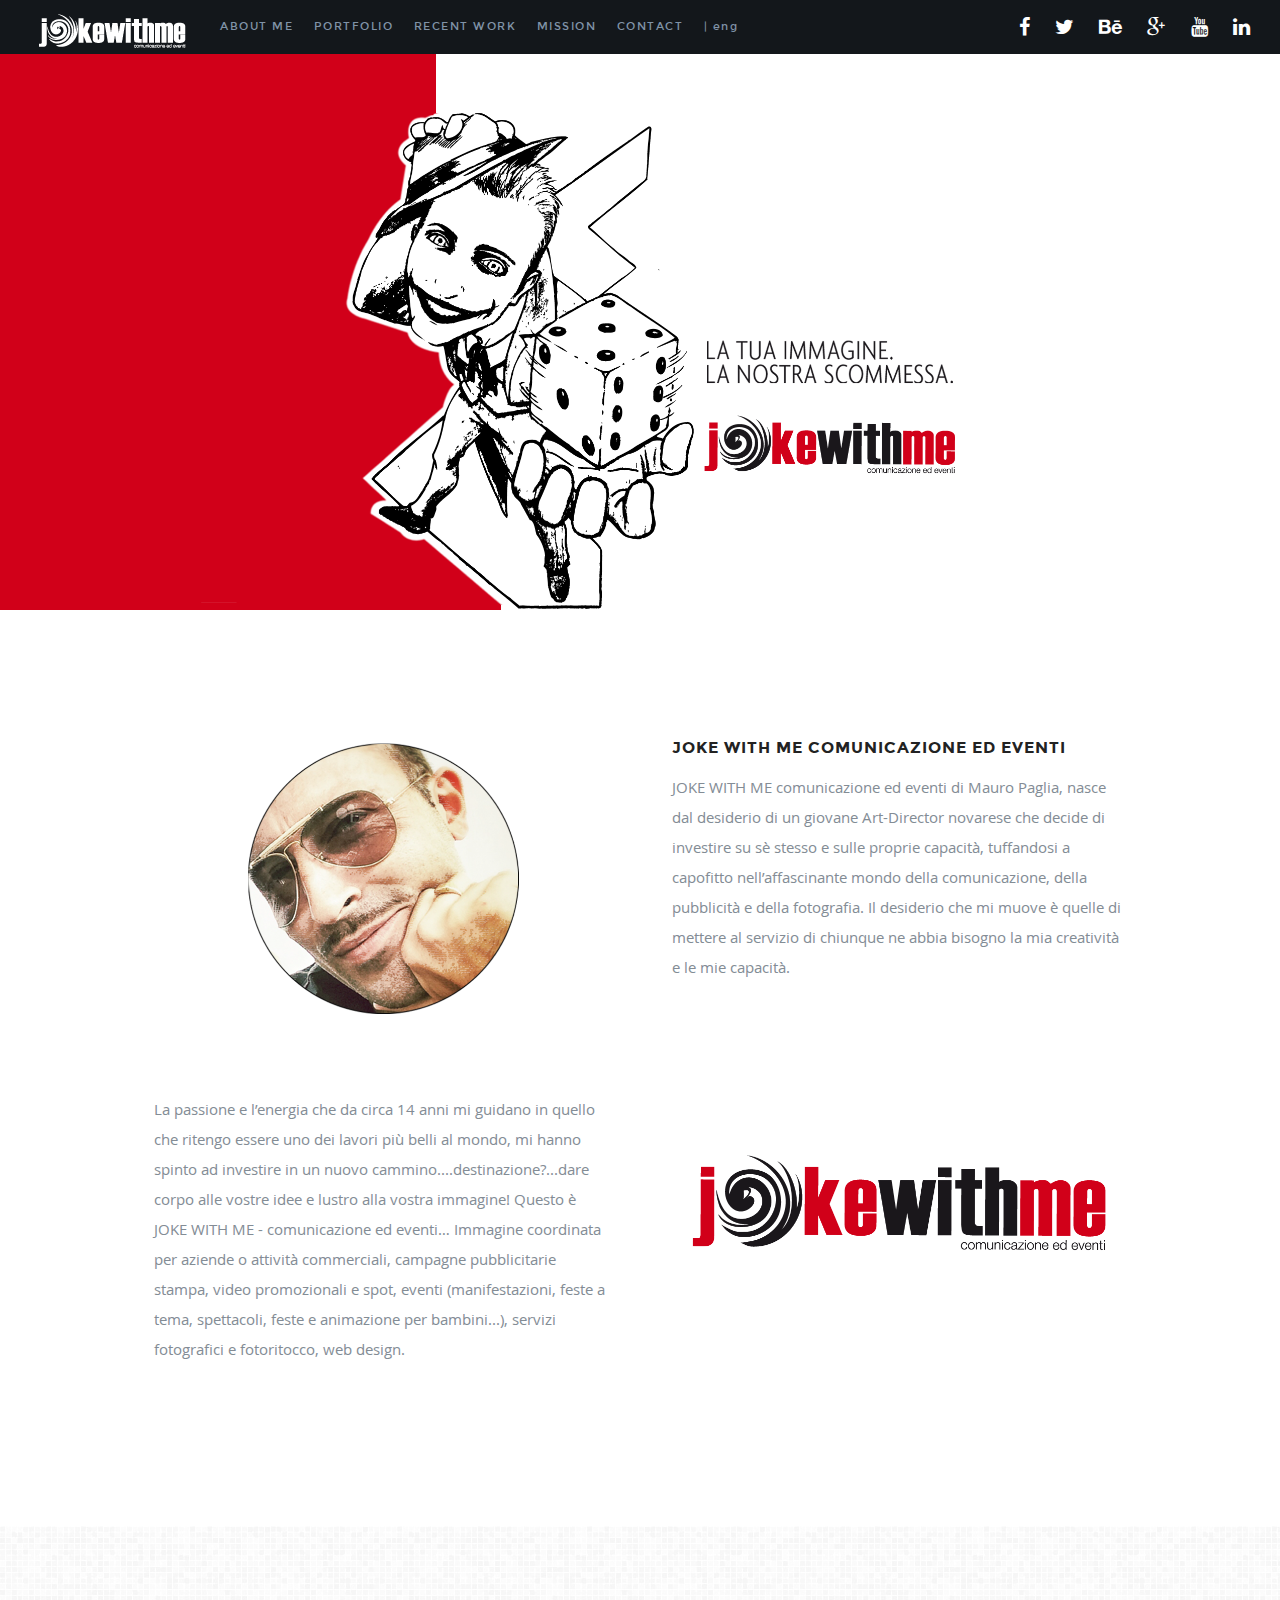
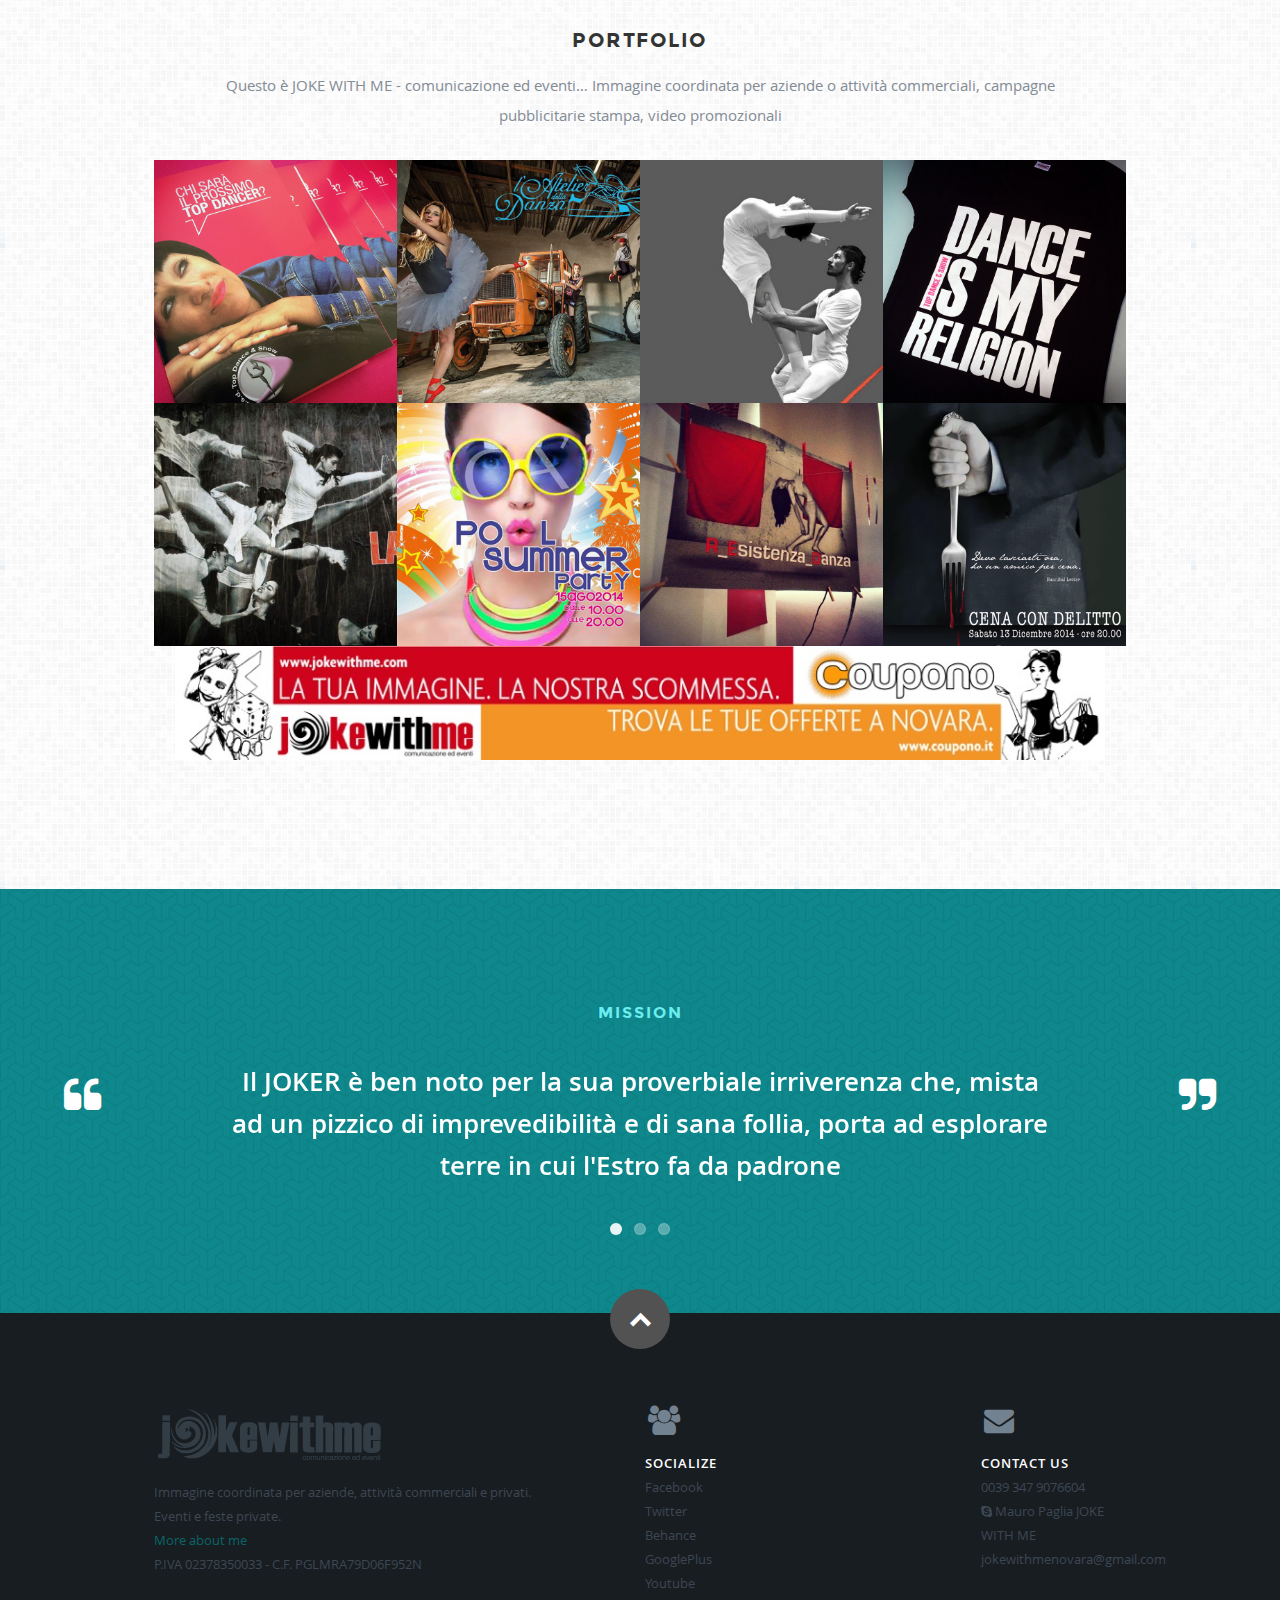
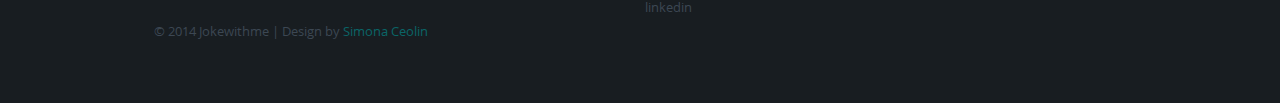
==== commit 316e962f: "banner" ====
--- a/index.html
+++ b/index.html
@@ -55,17 +55,25 @@
          <a class="mobile-btn" href="#nav-wrap" title="Show navigation">Show Menu</a>
 	      <a class="mobile-btn" href="#" title="Hide navigation">Hide Menu</a>         
 
-
+         <ul id="nav" class="nav">
+            <li><a class="smoothscroll" href="#features">About me</a></li>
+            <li><a href="https://www.behance.net/jokewithme" target="_blank">Portfolio</a></li>
+            <li><a class="smoothscroll" href="#screenshots">Recent work</a></li>
+            <li><a class="smoothscroll" href="#testimonials">Mission</a></li>
+            <li><a class="smoothscroll" href="#testimonials">Contact</a></li>
+            <li><a href="index_en.html" ><span class="langpipe">  | </span><span class="langbrief" style="text-transform:none;">eng</span><span class="langlong">English Version</span></a></li>
+         </ul> <!-- end #nav -->
 
       </nav> <!-- end #nav-wrap -->
 
       <ul class="header-social">
-         <li><a href="https://www.facebook.com/jokewithmenovara"><i class="fa fa-facebook"></i></a></li>
-         <li><a href="https://twitter.com/JOKEWITHMEadv"><i class="fa fa-twitter"></i></a></li>
-         <li><a href="https://www.behance.net/jokewithme"><i class="fa fa-behance"></i></a></li>
-         <li><a href="https://plus.google.com/+JokeWithMediMauroPagliaNovara/posts"><i class="fa fa-google-plus"></i></a></li>
-         <li><a href="https://www.youtube.com/channel/UCHqKQKm7N7A4It7P0Hvx5oQ/feed?view_as=public"><i class="fa fa-youtube"></i></a></li>
-         <li><a href="https://www.linkedin.com/profile/view?id=371850068&trk=nav_responsive_tab_profile_pic"><i class="fa fa-linkedin"></i></a></li>
+
+         <li><a href="https://www.facebook.com/jokewithmenovara" target="_blank"><i class="fa fa-facebook"></i></a></li>
+         <li><a href="https://twitter.com/JOKEWITHMEadv" target="_blank"><i class="fa fa-twitter"></i></a></li>
+         <li><a href="https://www.behance.net/jokewithme" target="_blank"><i class="fa fa-behance"></i></a></li>
+         <li><a href="https://plus.google.com/+JokeWithMediMauroPagliaNovara/posts" target="_blank"><i class="fa fa-google-plus"></i></a></li>
+         <li><a href="https://www.youtube.com/channel/UCHqKQKm7N7A4It7P0Hvx5oQ/feed?view_as=public" target="_blank"><i class="fa fa-youtube" target="_blank"></i></a></li>
+         <li><a href="https://www.linkedin.com/profile/view?id=371850068&trk=nav_responsive_tab_profile_pic" target="_blank"><i class="fa fa-linkedin"></i></a></li>
       </ul>
 
    </header> <!-- Header End -->
@@ -73,17 +81,14 @@
 
    <!-- Homepage Hero
    ================================================== -->
-   <section id="hero">
+   <section id="hero" style="position: relative; padding-top: 54px;">
+
+      <div class="redwhite" style="position: absolute; width: 50%; height: 100%; background: #d10019;"></div>
+      <div class="redwhite" style="position: absolute; width: 50%; height: 100%; background: #ffffff; left: 50%;"></div>
 
 	   <div class="row">
 
 		   <div class="twelve columns">
-
-			   <div class="hero-text">
-				   <h1 class="responsive-headline">COMING SOON...</h1>
-
-
-			   </div>
 
 
             <div class="hero-image">
@@ -97,7 +102,318 @@
    </section> <!-- Homepage Hero end -->
 
 
-
+   <!-- Features Section
+   ================================================== -->
+   <section id='features'>
+
+      <div class="row feature design">
+
+         <div class="six columns right">
+            <h3>JOKE WITH ME comunicazione ed eventi</h3>
+
+            <p>JOKE WITH ME comunicazione ed eventi di Mauro Paglia, nasce dal desiderio di un giovane Art-Director
+novarese che decide di investire su sè stesso e sulle proprie capacità, tuffandosi a capofitto nell’affascinante
+mondo della comunicazione, della pubblicità e della fotografia.
+Il desiderio che mi muove è quelle di mettere al servizio di chiunque ne abbia bisogno la mia creatività e
+le mie capacità.
+
+            </p>
+         </div>
+
+         <div class="six columns feature-media left">
+             <img src="images/feature-image-1.png" alt="" />
+         </div>
+
+      </div>
+
+      <div class="row feature responsive">
+
+         <div class="six columns left">
+            <h3></h3>
+
+            <p>La passione e l’energia che da circa 14 anni mi guidano in quello che ritengo essere uno dei lavori più belli
+al mondo, mi hanno spinto ad investire in un nuovo cammino....destinazione?...dare corpo alle vostre idee
+e lustro alla vostra immagine!
+Questo è JOKE WITH ME - comunicazione ed eventi…
+Immagine coordinata per aziende o attività commerciali, campagne pubblicitarie stampa, video promozionali
+e spot, eventi (manifestazioni, feste a tema, spettacoli, feste e animazione per bambini...), servizi fotografici
+e fotoritocco, web design.
+            </p>
+         </div>
+
+         <div class="six columns feature-media right">
+             <img src="images/feature-image-2.png" alt="" />
+         </div>
+
+      </div>
+
+     
+         </div>
+
+      </div>
+
+   </section> <!-- Homepage Hero end -->
+
+
+   
+
+
+
+   <!-- Screenshots
+   ================================================== -->
+   <section id="screenshots">
+
+      <div class="row section-head">
+
+         <h1>PORTFOLIO</h1>
+
+         <p>Questo è JOKE WITH ME - comunicazione ed eventi…
+Immagine coordinata per aziende o attività commerciali, campagne pubblicitarie stampa, video promozionali
+         </p>
+
+      </div>
+
+      <div class="row">
+
+         <div class="twelve columns">
+
+            <!-- screenshots-wrapper -->
+            <div id="screenshots-wrapper" class="bgrid-quarters s-bgrid-thirds cf">
+
+          	   <div class="columns item">
+                  <div class="item-wrap">
+
+                     <a href="images/screenshots/big/b-line-icons.jpg" data-imagelightbox="a" >
+                        <img src="images/screenshots/line-icons.jpg" alt="Chi sarà il prossimo Top Dancer?">
+                        <div class="overlay"></div> 
+                        <div class="link-icon"><i class="icon-plus"></i></div>
+                     </a>
+
+                  </div>
+          		</div> <!-- item end -->
+
+               <div class="columns item">
+                  <div class="item-wrap">
+
+                     <a href="images/screenshots/big/b-hipster.jpg" data-imagelightbox="a" >
+                        <img src="images/screenshots/hipster.jpg" alt="L'Atelier della Danza">
+                        <div class="overlay"></div>
+                        <div class="link-icon"><i class="icon-plus"></i></div>
+                     </a>
+
+                  </div>
+          		</div> <!-- item end -->
+
+               <div class="columns item">
+                  <div class="item-wrap">
+
+                     <a href="images/screenshots/big/b-authentic-vintage.jpg" data-imagelightbox="a" >
+                        <img src="images/screenshots/authentic-vintage.jpg" alt="Amore e Psiche">                        
+                        <div class="overlay"></div>
+                        <div class="link-icon"><i class="icon-plus"></i></div>
+                     </a>
+
+                  </div>
+          		</div> <!-- item end -->
+
+               <div class="columns item">
+                  <div class="item-wrap">
+
+                     <a href="images/screenshots/big/b-spot-uv-logo.jpg" data-imagelightbox="a" >
+                        <img src="images/screenshots/spot-uv-logo.jpg" alt="Dance is our religion">
+                        <div class="overlay"></div>
+                        <div class="link-icon"><i class="icon-plus"></i></div>
+                     </a>
+
+                  </div>
+          		</div> <!-- item end -->
+
+               <div class="columns item">
+                  <div class="item-wrap">
+
+                     <a href="images/screenshots/big/b-tshirt-mockup.jpg" data-imagelightbox="a" >
+                     	<img src="images/screenshots/tshirt-mockup.jpg" alt="La Danza è per la lotta - evento benefico">
+                       	<div class="overlay"></div>
+                        <div class="link-icon"><i class="icon-plus"></i></div>
+                     </a>
+
+                  </div>
+          		</div> <!-- item end -->
+
+               <div class="columns item">
+                  <div class="item-wrap">
+
+                     <a href="images/screenshots/big/b-abstract-vector.jpg" data-imagelightbox="a" >
+                        <img src="images/screenshots/abstract-vector.jpg" alt="CA' The Place To Be - Events">
+                        <div class="overlay"></div>
+                        <div class="link-icon"><i class="icon-plus"></i></div>
+                     </a>
+
+                  </div>
+          		</div> <!-- item end -->
+
+               <div class="columns item">
+                  <div class="item-wrap">
+
+                     <a href="images/screenshots/big/b-embossed-paper.jpg" data-imagelightbox="a" >
+                        <img src="images/screenshots/embossed-paper.jpg" alt="R_E_D - Resistenza Danza">                        
+                        <div class="overlay"></div>
+                        <div class="link-icon"><i class="icon-plus"></i></div>
+                     </a>
+
+                  </div>
+          		</div> <!-- item end -->
+
+               <div class="columns item">
+                  <div class="item-wrap">
+
+                     <a href="images/screenshots/big/b-judah.jpg" data-imagelightbox="a" >
+                        <img src="images/screenshots/judah.jpg" alt="OLOS armonia e benessere">
+                        <div class="overlay"></div>
+                        <div class="link-icon"><i class="icon-plus"></i></div>
+                     </a>
+
+                  </div>
+          		</div>  <!-- item end -->
+      
+      <div class="row section-head">
+<a href="JOKE_ COUPONO.pdf" target= _blank></br><img src="images/Banner.jpeg"></a>
+      </div>
+            </div> <!-- portfolio-wrapper end -->
+
+         </div> <!-- twelve columns end -->
+
+      </div>  <!-- end row -->
+
+   </section> <!-- Screenshots End -->
+
+
+   <!-- Testimonials Section
+   ================================================== -->
+   <section id="testimonials">
+
+      <div class="row content">
+
+         <span><i class="quote-left fa fa-quote-left"></i></span>
+
+         <div class="text-container">
+
+            <div class="twelve columns">
+
+               <h1>Mission</h1>
+
+            </div>
+
+            <div class="twelve columns flex-container">
+
+               <div class="flexslider">
+
+                  <ul class="slides">
+            <li>
+                        <blockquote>
+                           <p>Il JOKER è ben noto per la sua proverbiale irriverenza che, mista ad un pizzico di imprevedibilità e di sana follia, porta ad esplorare terre in cui l'Estro fa da padrone
+                           </p>
+
+                        </blockquote>
+                     </li> <!-- slide ends -->
+                     <li>
+                        <blockquote>
+                           <p>La tua immagine, la nostra scommessa.</br>
+                              Comunicare, dire qualcosa che sappia farsi ascoltare: trovare le parole e creare le immagini che trasmettono l’informazione e l’emozione giusta.
+                           </p>
+
+                        </blockquote>
+                     </li> <!-- slide ends -->
+
+                     <li>
+                        <blockquote>
+                           <p>L'energia creativa che fa esplodere un'idea.</br>
+                            Unire fantasia e ragionamento l'unico modo per far scaturire una buona idea.
+                              Ci piace cercare soluzioni creative e originali, ma soprattutto trovarle.
+                           </p>
+
+                        </blockquote>
+                     </li> <!-- slide ends -->
+
+                  </ul>
+
+               </div> <!-- div.flexslider ends -->
+
+            </div> <!-- div.flex-container ends -->
+
+         </div>  <!-- text-container ends -->
+
+         <span><i class="quote-right fa fa-quote-right"></i></span>
+
+      </div> <!-- row ends -->
+
+   </section> <!-- Testimonials Section End-->
+
+
+
+
+
+   <!-- Footer
+   ================================================== -->
+   <footer>
+
+      <div class="row">         
+
+         <div class="six columns info">
+
+            <div class="footer-logo">
+               <a href="#">
+                  <img src="images/footer-logo.png" alt="" />
+               </a>
+            </div>
+
+            <p>Immagine coordinata per aziende, attività commerciali e privati.</br> Eventi e feste private.</br>
+            <a href="presentazionejokeita.pdf" target= _blank>More about me</a></br>
+            P.IVA 02378350033 - C.F. PGLMRA79D06F952N
+            </p>
+
+         </div>
+
+         <div class="six columns right-cols">
+
+            <div class="row">
+
+
+
+               <div class="columns">
+                  <h3 class="social">socialize</h3>
+                  <ul>
+                     <li><a href="https://www.facebook.com/jokewithmenovara" target="_blank">Facebook</a></li>
+                     <li><a href="https://twitter.com/JOKEWITHMEadv" target="_blank">Twitter</a></li>
+                     <li><a href="https://www.behance.net/jokewithme" target="_blank">Behance</a></li>
+                     <li><a href="https://plus.google.com/+JokeWithMediMauroPagliaNovara/posts" target="_blank">GooglePlus</a></li>
+                     <li><a href="https://www.youtube.com/channel/UCHqKQKm7N7A4It7P0Hvx5oQ/feed?view_as=public" target="_blank">Youtube</a></li>
+                     <li><a href="https://www.linkedin.com/profile/view?id=371850068&trk=nav_responsive_tab_profile_pic" target="_blank">linkedin</a></li>
+                  </ul>
+               </div>
+
+               <div class="columns last">
+                  <h3 class="contact">Contact Us</h3>
+                  <ul>
+                    <li><a href="tel:0039 347 9076604">0039 347 9076604</a></li>
+         <li><a href="#"><i class="fa fa-skype"></i> Mauro Paglia JOKE WITH ME</a></li>
+                    <li><a href="jokewithmenovara@gmail.com">jokewithmenovara@gmail.com</a></li>
+                  </ul>
+               </div>
+
+            </div> <!-- Nested Row End -->
+
+         </div>
+
+         <p class="copyright">&copy; 2014 Jokewithme | Design by <a title="Design by" href="http://www.simonaceolin.it/">Simona Ceolin</a></p>
+
+         <div id="go-top">
+            <a class="smoothscroll" title="Back to Top" href="#hero"><i class="icon-up-open"></i></a>
+         </div>
+
+      </div> <!-- Row End -->
+
+   </footer> <!-- Footer End-->
 
 
    <!-- Java Script
--- a/css/layout.css
+++ b/css/layout.css
@@ -145,7 +145,7 @@
    line-height: 38px;
 	text-decoration: none;
    text-align: left;
-   color: #58687A;
+   color: #8093a7;
 
 	-webkit-transition: color .2s ease-in-out;
 	-moz-transition: color .2s ease-in-out;
@@ -164,7 +164,7 @@
 
 #hero {
    padding-top: 66px;
-   background: #999 url(img/hero-bg.png);
+   background: #23292f url(img/grey.png);
    overflow: hidden;
 }
 
@@ -174,7 +174,7 @@
 (min-resolution: 192dpi) {
 
 	#hero { 
-		background: #23292f url(img/hero-bg_@2X.png); 
+		background: #23292f url(img/grey_@2X.png); 
 		background-size: 200px 200px;
 	}
   
@@ -184,20 +184,20 @@
 
 /* Hero Text */
 .hero-text {
-	color: #676e73;
+	color: #666;
    width: 83%;
    text-align: center;
    margin: 54px auto 24px auto;
 }
 .hero-text h1 {
-   font: 40px/1.2em 'montserrat-regular', sans-serif; 
+   font: 40px/1.2em 'opensans-regular', sans-serif; 
    color: #666;
    padding: 0;
    margin: 0;
    text-shadow: 0px 1px 4px rgba(0, 0, 0, .2);
 }
 .hero-text h1 span,
-.hero-text a { color: #11ABB0; }
+.hero-text a { color: #333; }
 .hero-text p {
    font: 16px/30px 'opensans-regular', sans-serif;
    padding: 0;
@@ -746,8 +746,7 @@
    margin-left: 3px;
 }
 footer .footer-logo a img {
-   height: 24px;
-   width: 92px;
+
 }
 
 footer .right-cols .columns {
--- a/css/media-queries.css
+++ b/css/media-queries.css
@@ -10,6 +10,9 @@
 --------------------------------------------------------------------- */
 @media only screen and (max-width: 1024px) {
 
+   .langbrief { display: inline; }
+   .langlong { display: none; }
+   
    /* Hero Section
    ------------------------------------------------------------------ */
    .hero-text { width: 82%; }
@@ -29,6 +32,9 @@
 /* screenwidth less than or equal 900px
 --------------------------------------------------------------------- */
 @media only screen and (max-width: 900px) {
+
+   .langbrief { display: inline; }
+   .langlong { display: none; }
 
 	/* General and Common Styles */
 	.section-head h1 { font: 18px/30px 'montserrat-bold', sans-serif; }
@@ -187,6 +193,10 @@
    /* hide social icons */
    .header-social { display: none; }
 
+   .langpipe { display: none; }
+   .langbrief { display: none; }
+   .langlong { display: inline; }
+
 
    /* Header Styles
    -------------------------------------------------------------------- */
@@ -371,14 +381,14 @@
 @media only screen and (min-width: 768px) {
    
    #nav-wrap ul#nav { display: block !important; }
-
-}
-
-
-
-
-
-
-
-
-
+   .langlong { display: none; }
+}
+
+
+
+
+
+
+
+
+
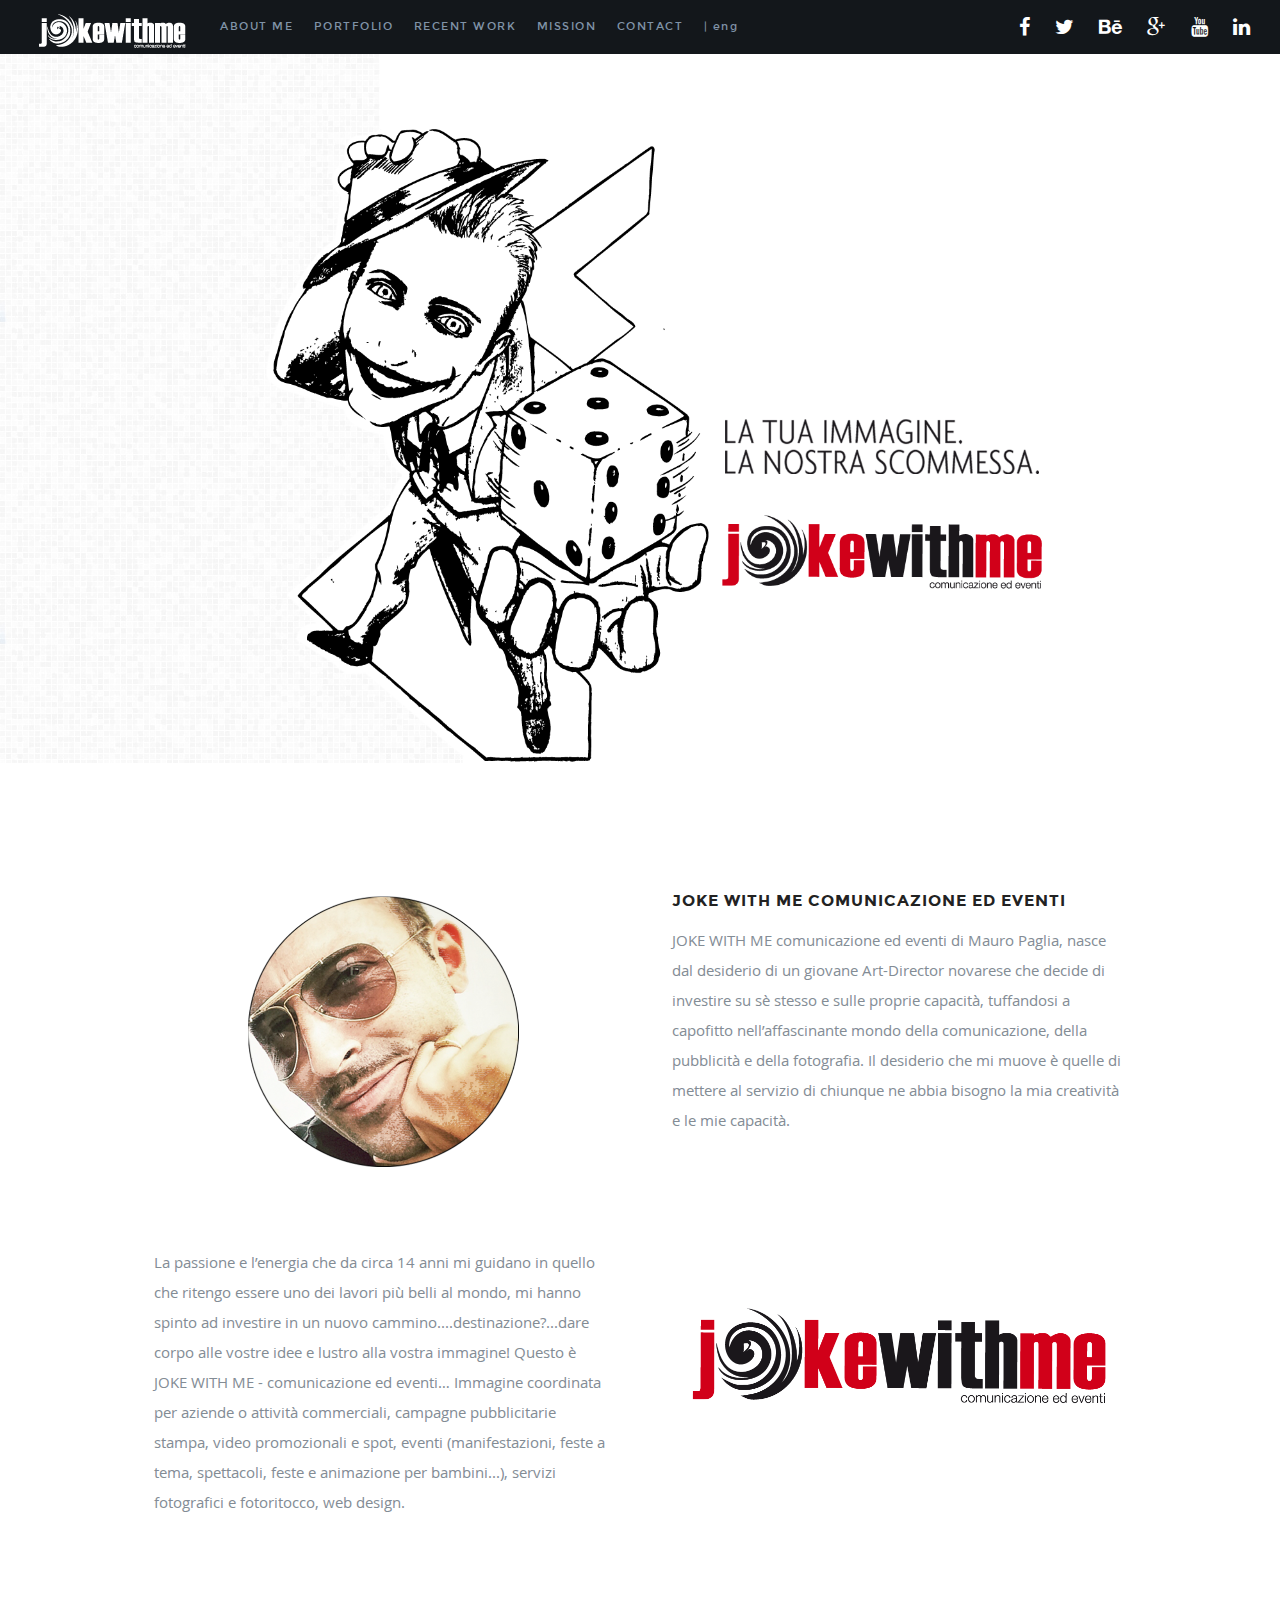
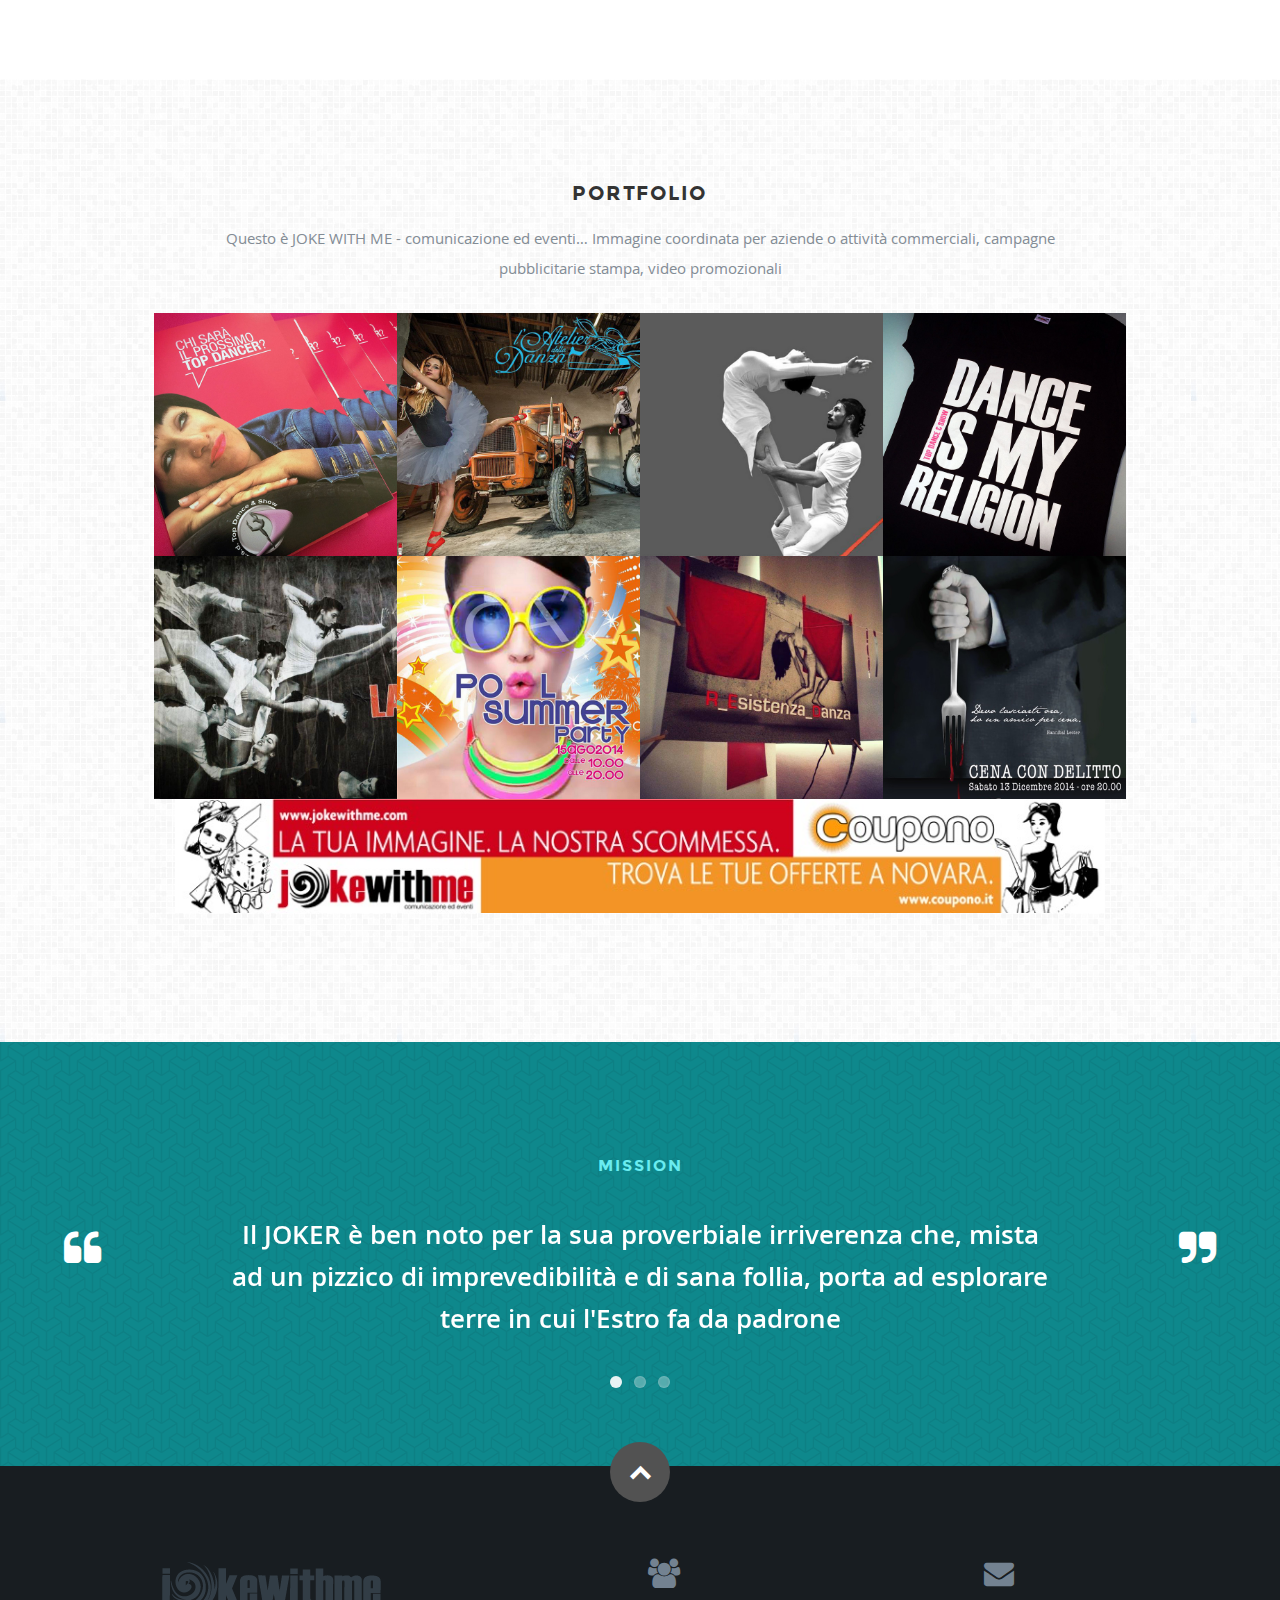
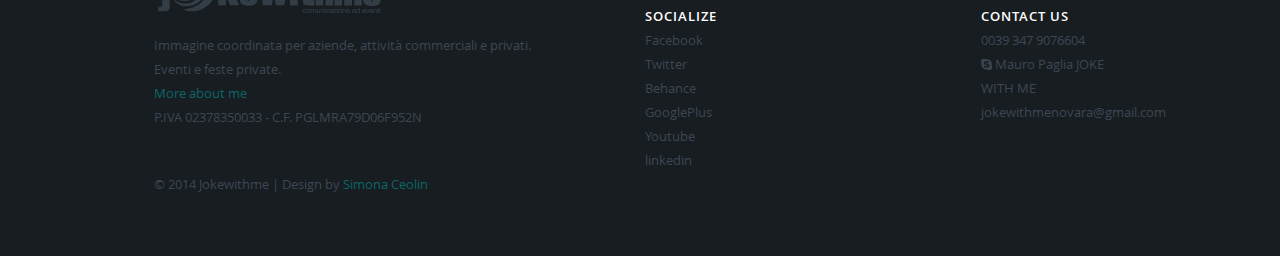
==== commit c63a24d5: "restyling" ====
--- a/index.html
+++ b/index.html
@@ -83,13 +83,14 @@
    ================================================== -->
    <section id="hero" style="position: relative; padding-top: 54px;">
 
-      <div class="redwhite" style="position: absolute; width: 50%; height: 100%; background: #d10019;"></div>
-      <div class="redwhite" style="position: absolute; width: 50%; height: 100%; background: #ffffff; left: 50%;"></div>
-
-	   <div class="row">
+      <div class="hero-image">
+         <img src="images/hero-image.png" alt="" />
+      </div>
+
+
+	   <!--<div class="row">
 
 		   <div class="twelve columns">
-
 
             <div class="hero-image">
                <img src="images/hero-image.png" alt="" />
@@ -97,7 +98,7 @@
 
 		   </div>
 
-	   </div>
+	   </div>-->
 
    </section> <!-- Homepage Hero end -->
 
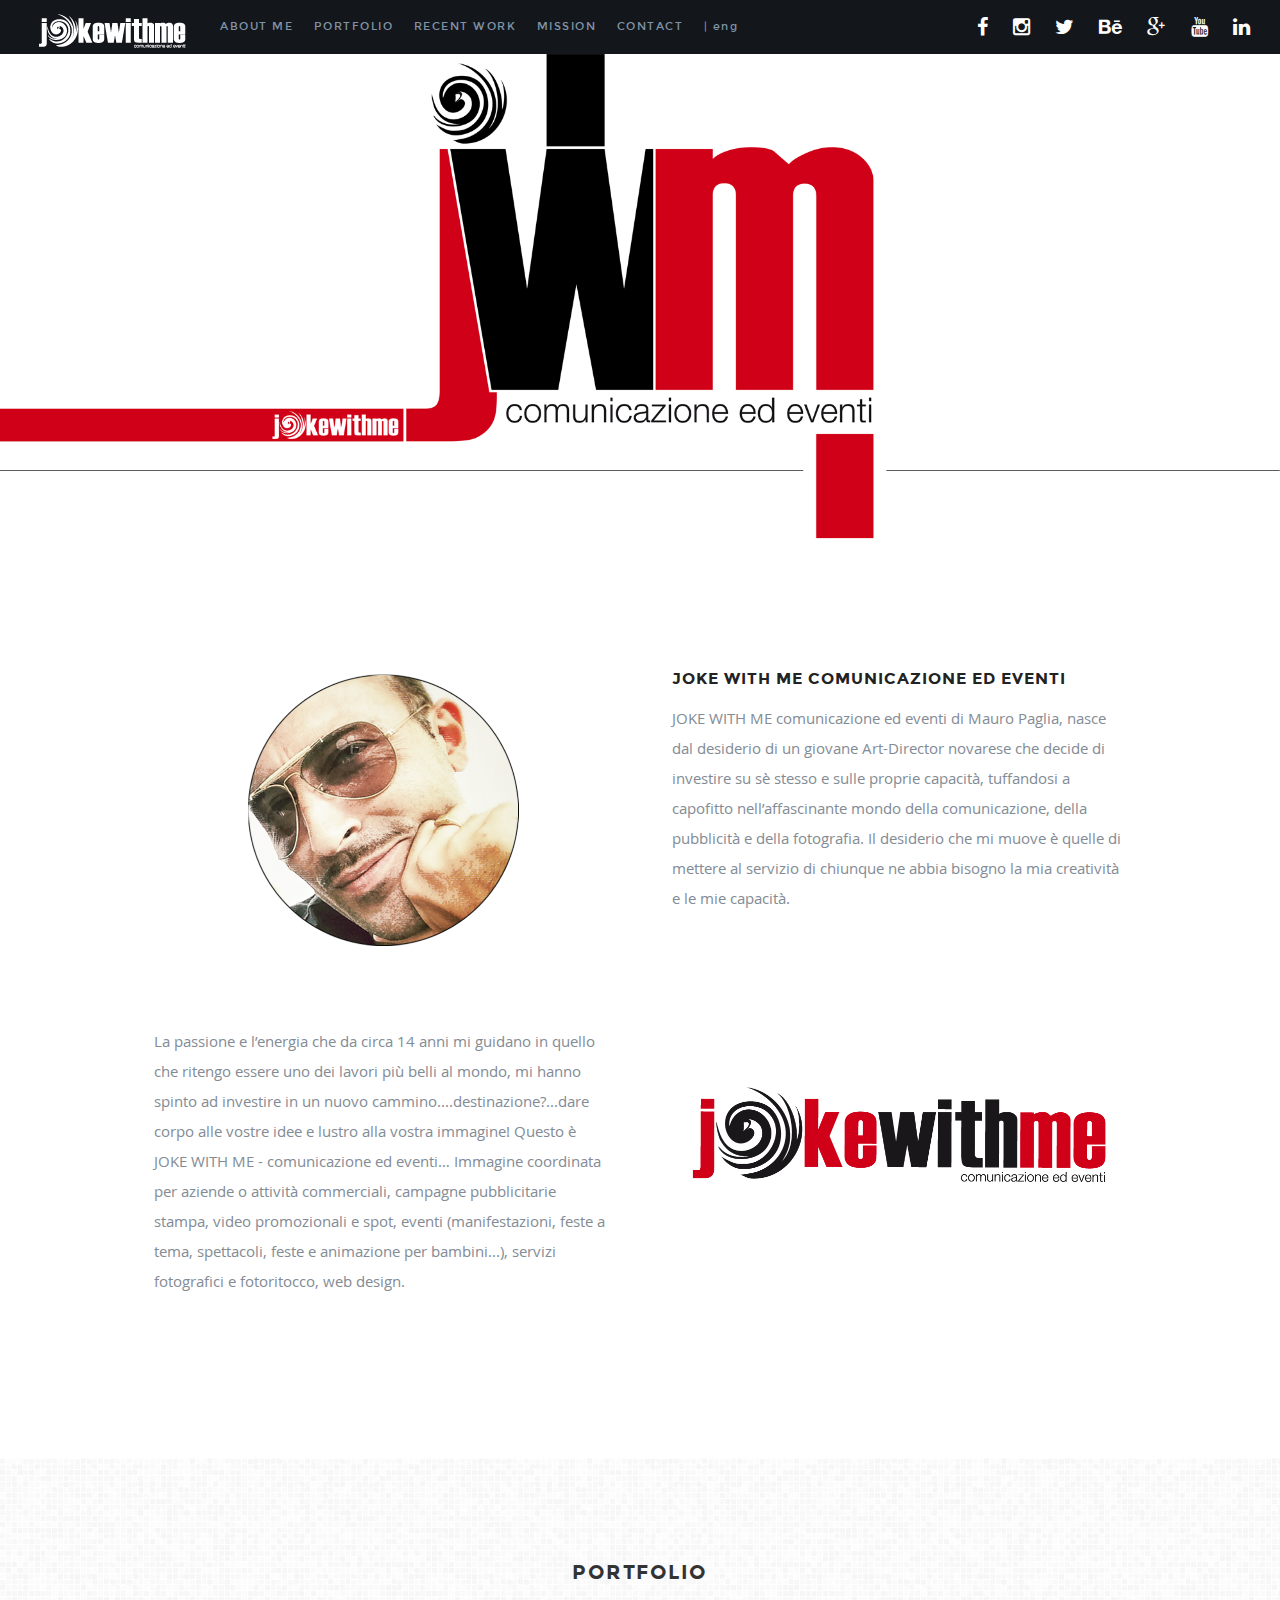
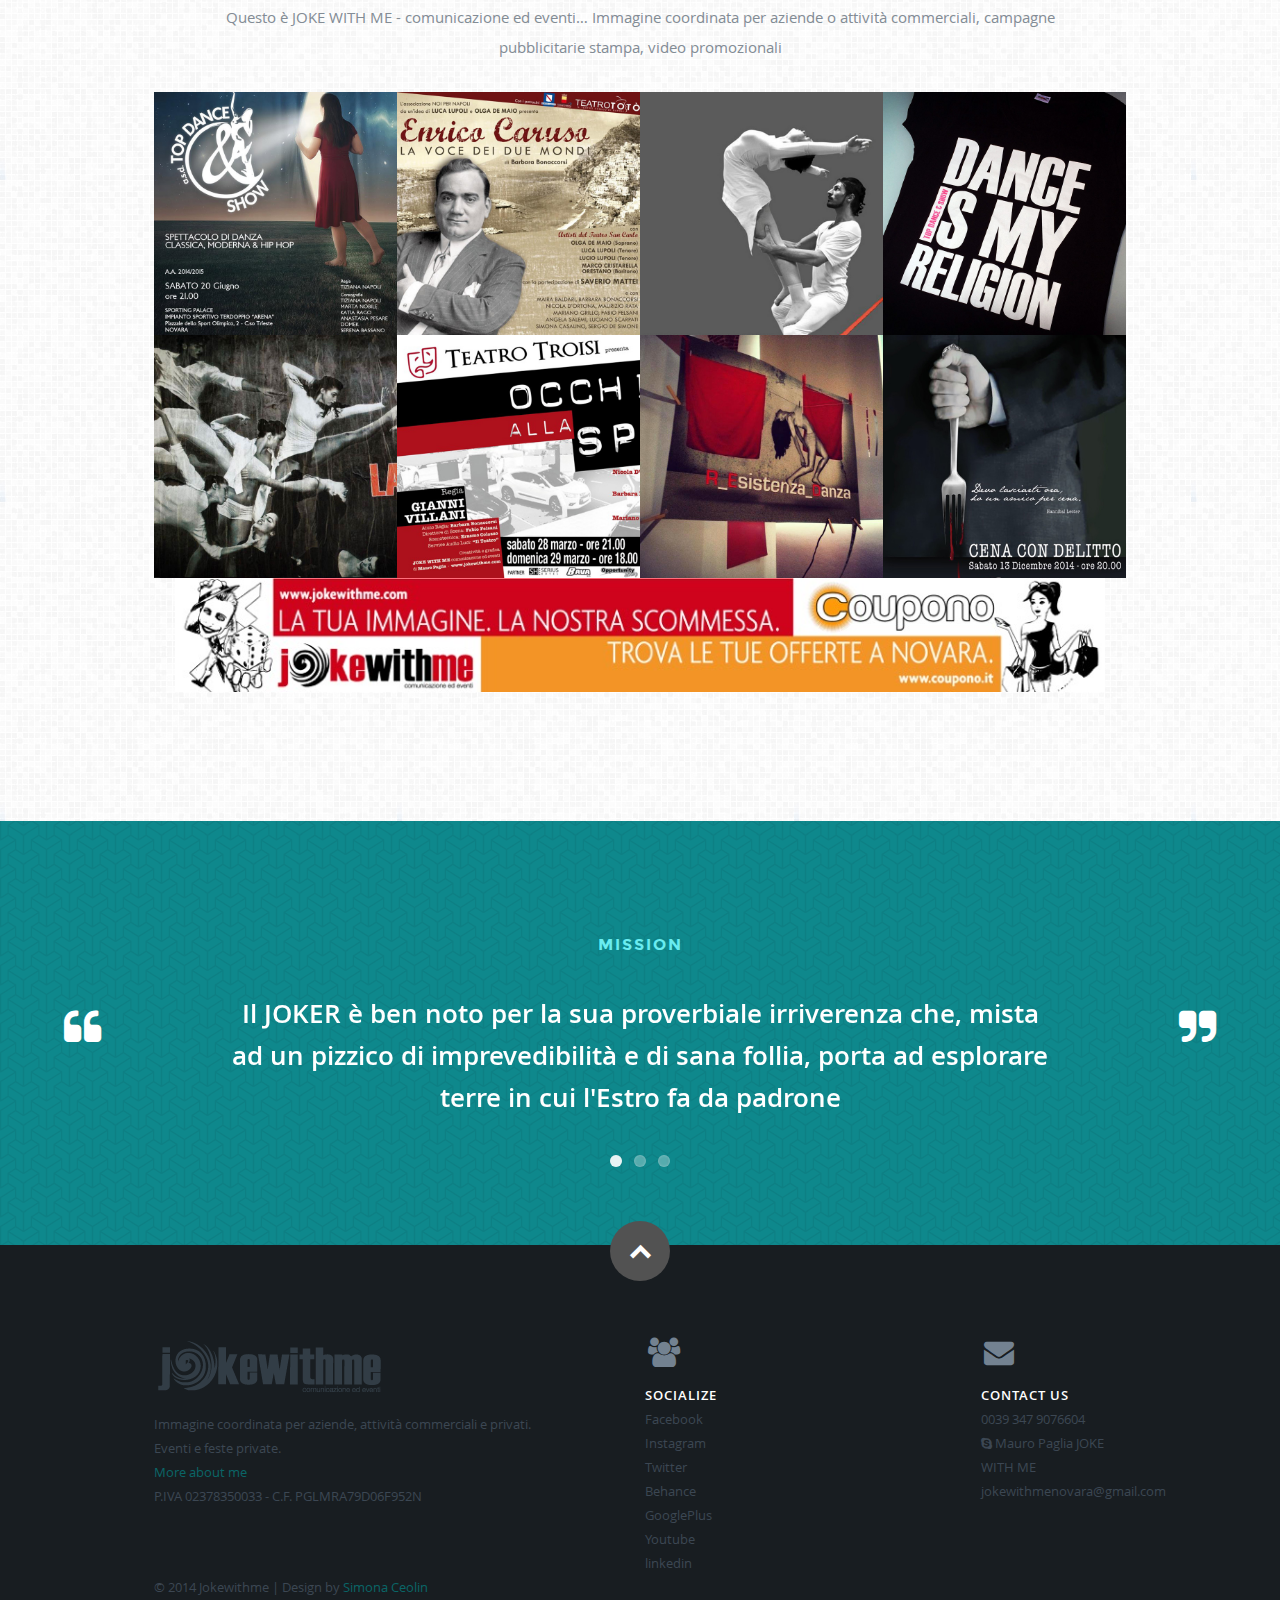
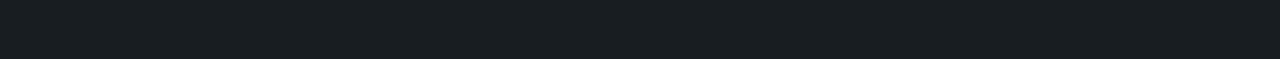
==== commit 2885db0b: "instagram" ====
--- a/index.html
+++ b/index.html
@@ -69,6 +69,7 @@
       <ul class="header-social">
 
          <li><a href="https://www.facebook.com/jokewithmenovara" target="_blank"><i class="fa fa-facebook"></i></a></li>
+         <li><a href=" https://www.instagram.com/jokewithmenovara" target="_blank"><i class="fa fa-instagram"></i></a></li>
          <li><a href="https://twitter.com/JOKEWITHMEadv" target="_blank"><i class="fa fa-twitter"></i></a></li>
          <li><a href="https://www.behance.net/jokewithme" target="_blank"><i class="fa fa-behance"></i></a></li>
          <li><a href="https://plus.google.com/+JokeWithMediMauroPagliaNovara/posts" target="_blank"><i class="fa fa-google-plus"></i></a></li>
@@ -385,6 +386,7 @@
                   <h3 class="social">socialize</h3>
                   <ul>
                      <li><a href="https://www.facebook.com/jokewithmenovara" target="_blank">Facebook</a></li>
+                   <li><a href=" https://www.instagram.com/jokewithmenovara" target="_blank">Instagram</a></li>
                      <li><a href="https://twitter.com/JOKEWITHMEadv" target="_blank">Twitter</a></li>
                      <li><a href="https://www.behance.net/jokewithme" target="_blank">Behance</a></li>
                      <li><a href="https://plus.google.com/+JokeWithMediMauroPagliaNovara/posts" target="_blank">GooglePlus</a></li>
